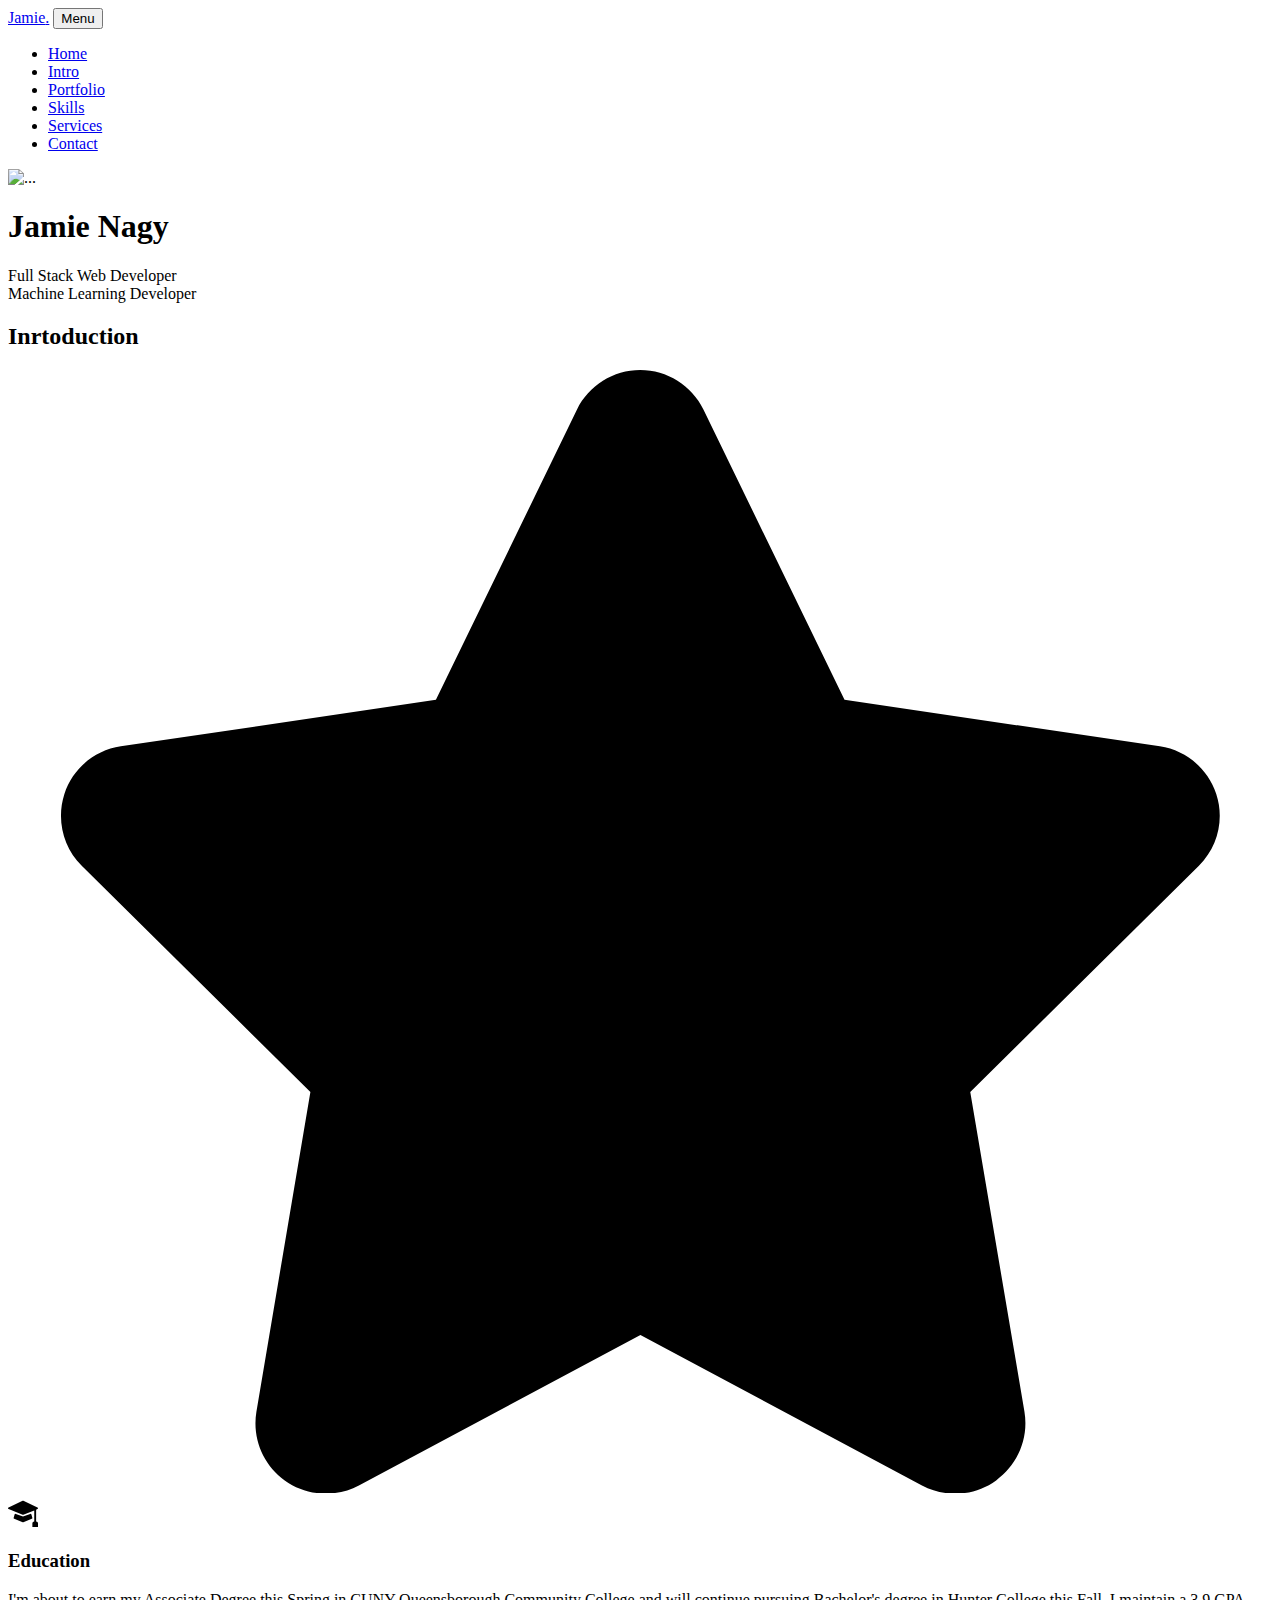
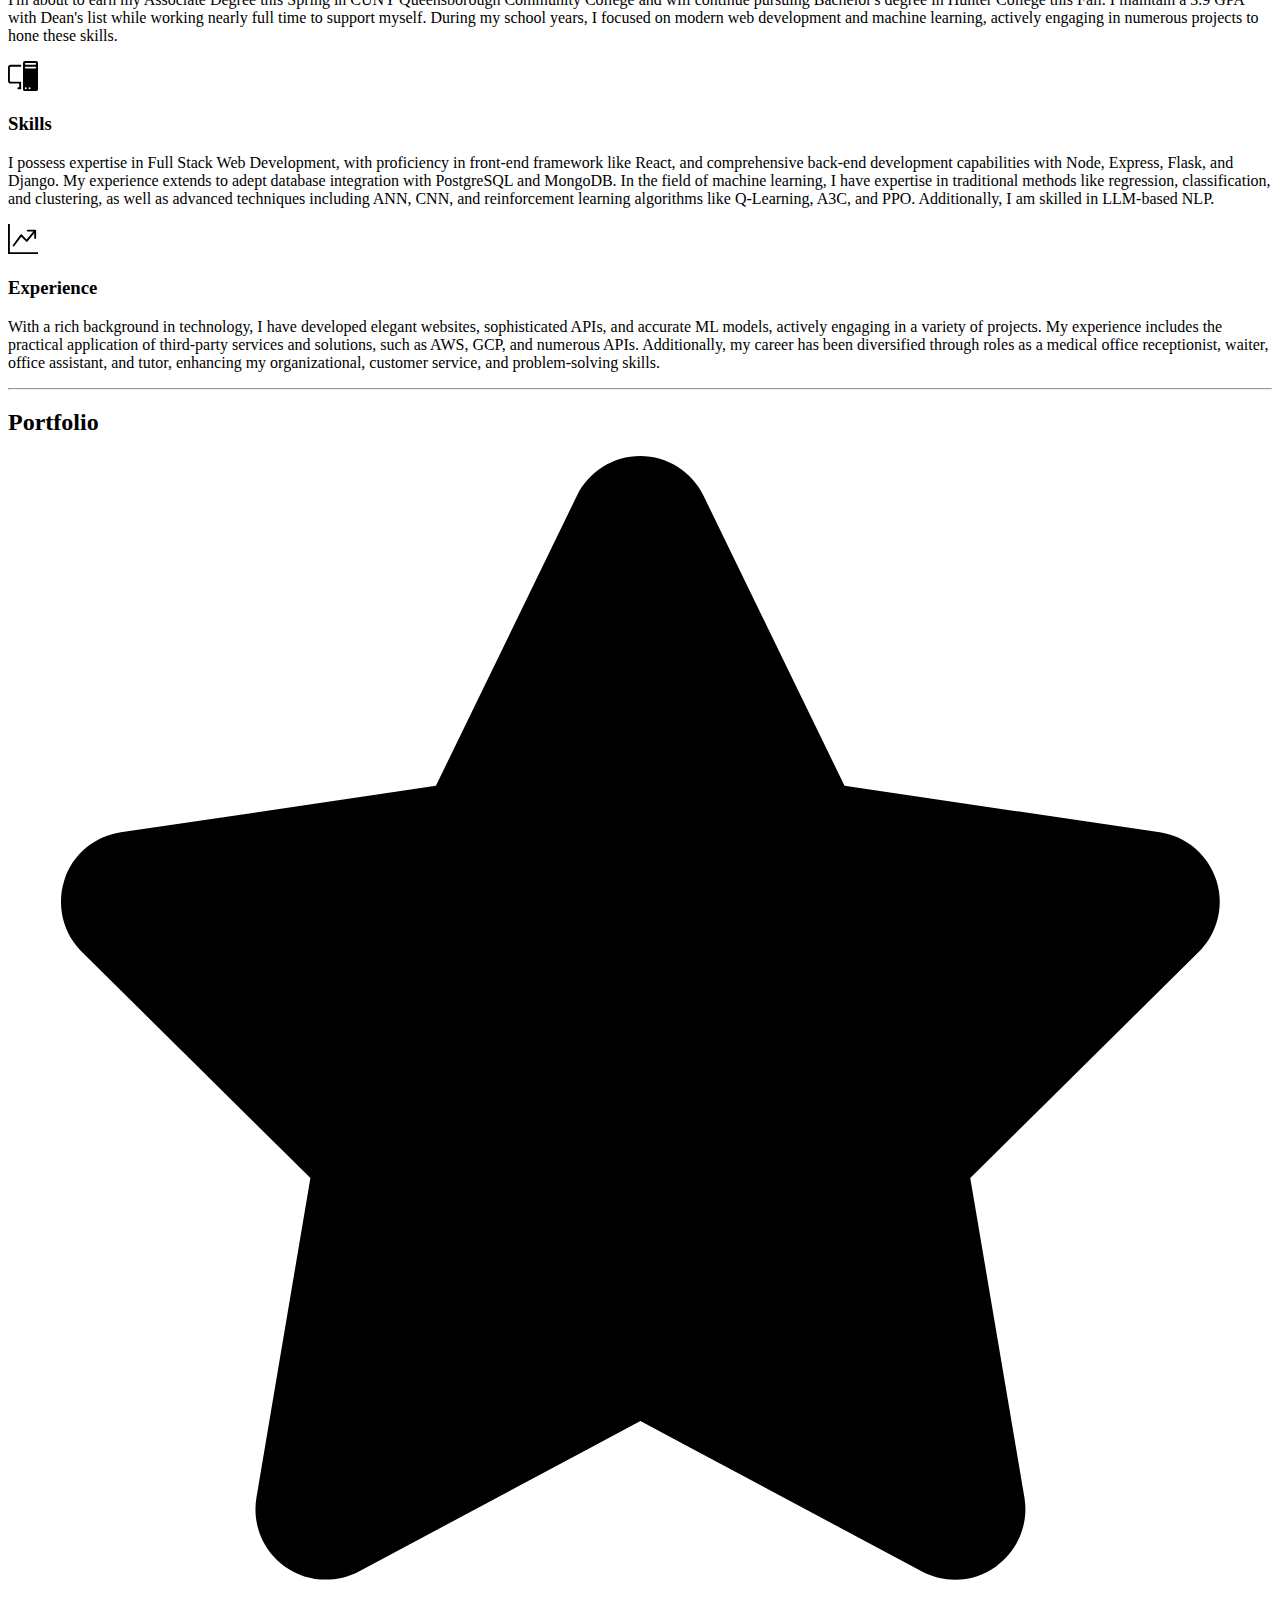
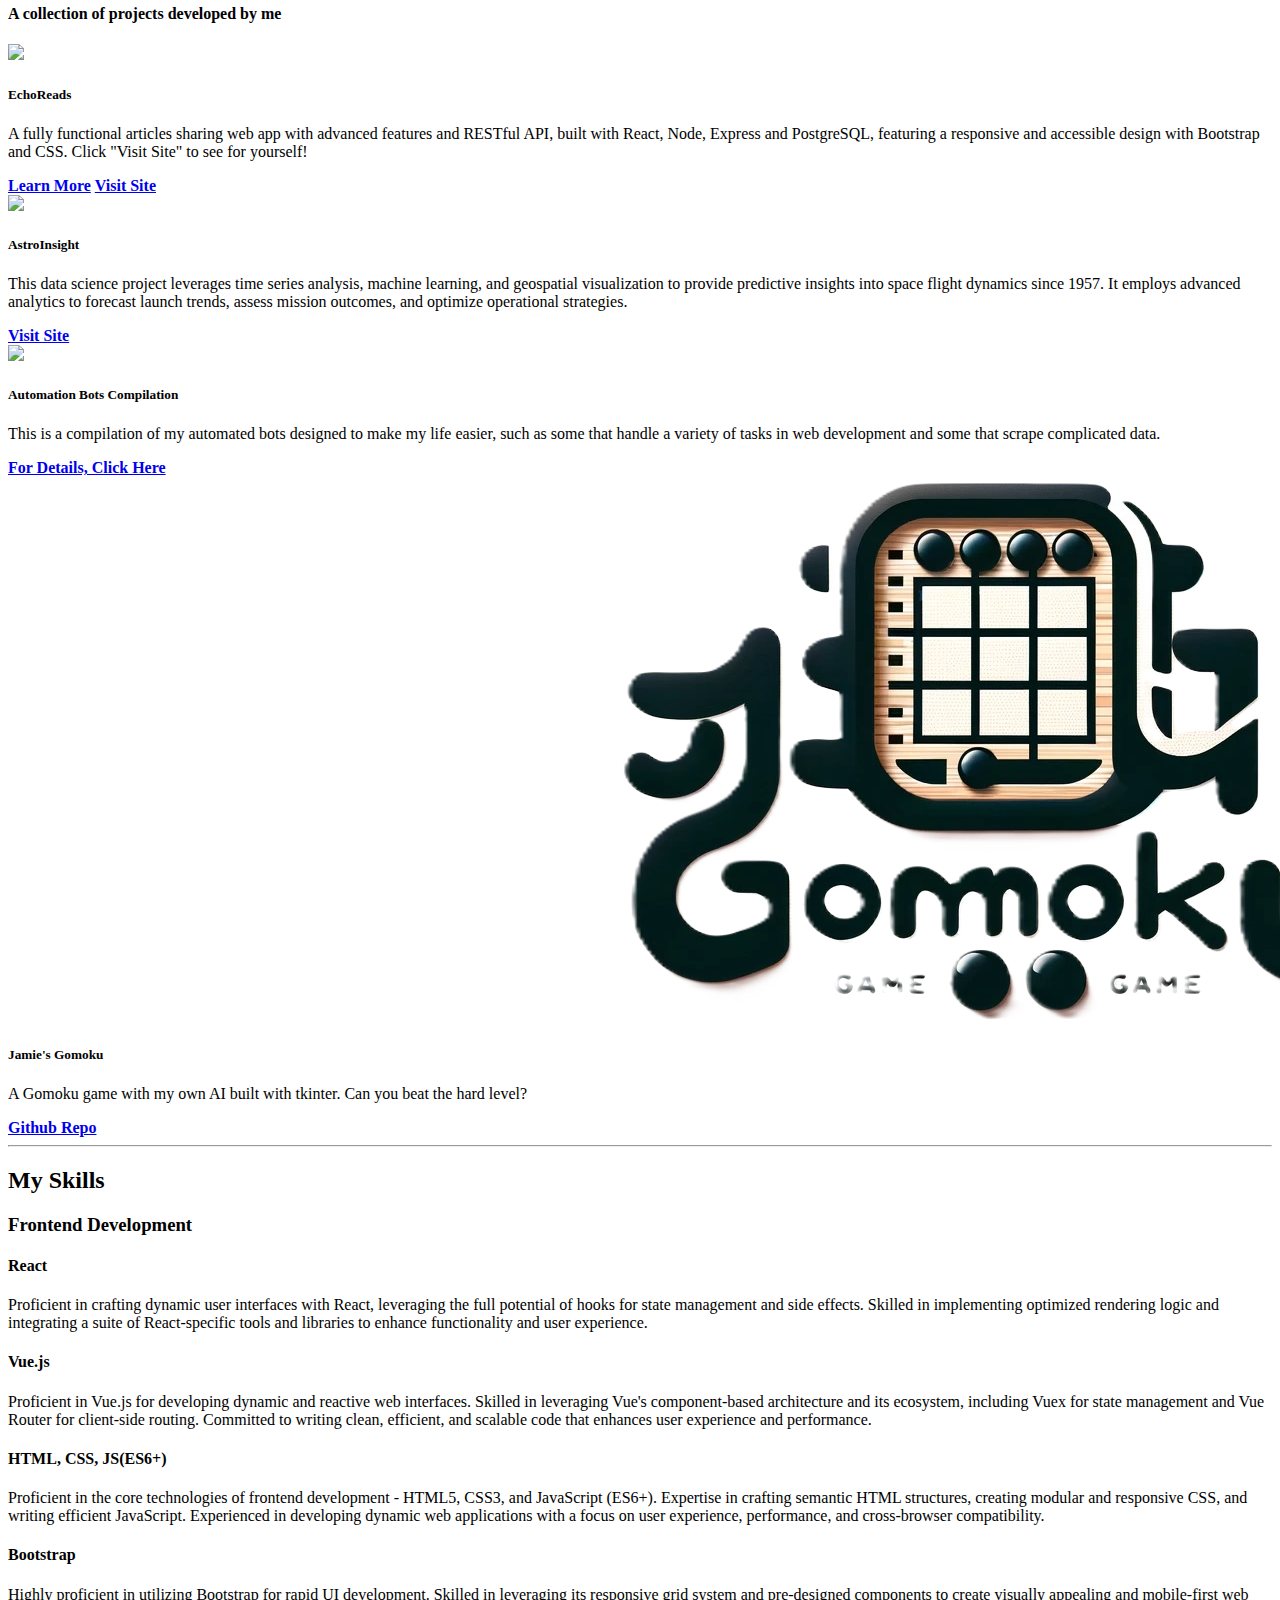
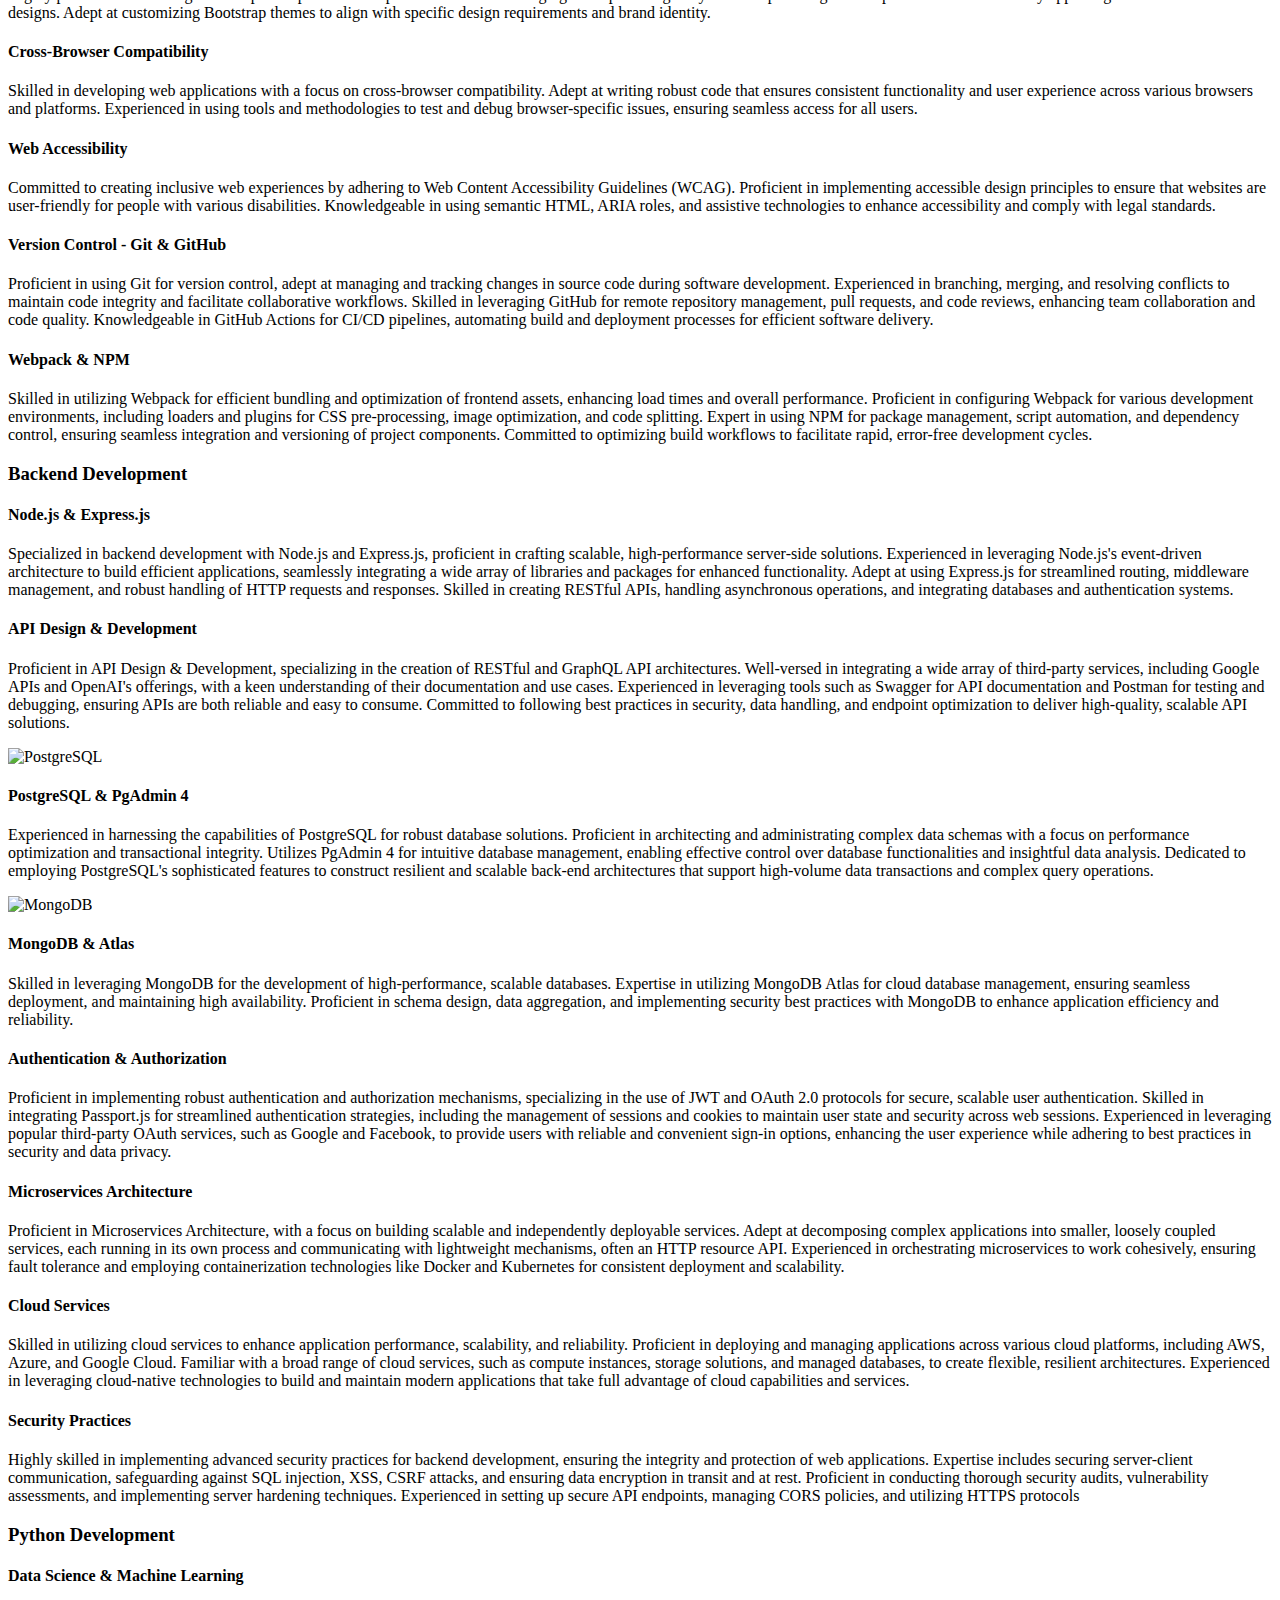
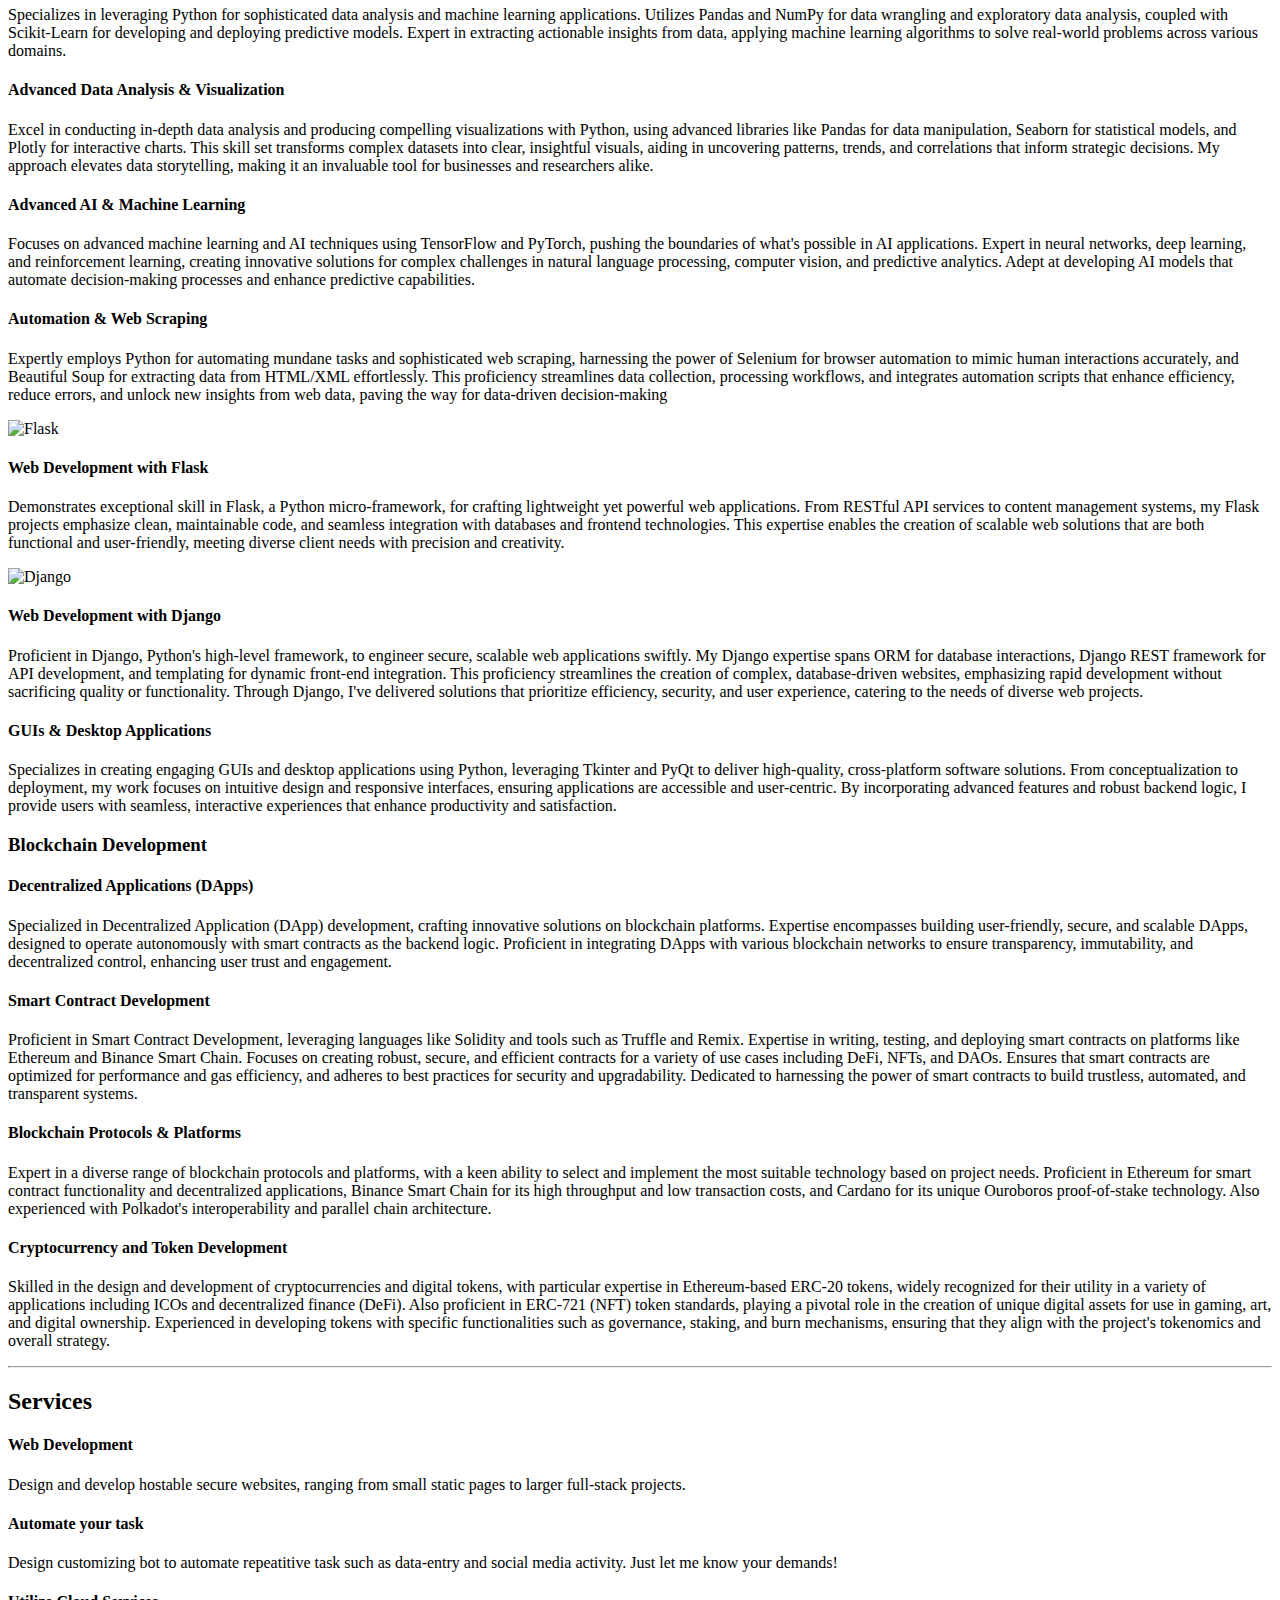
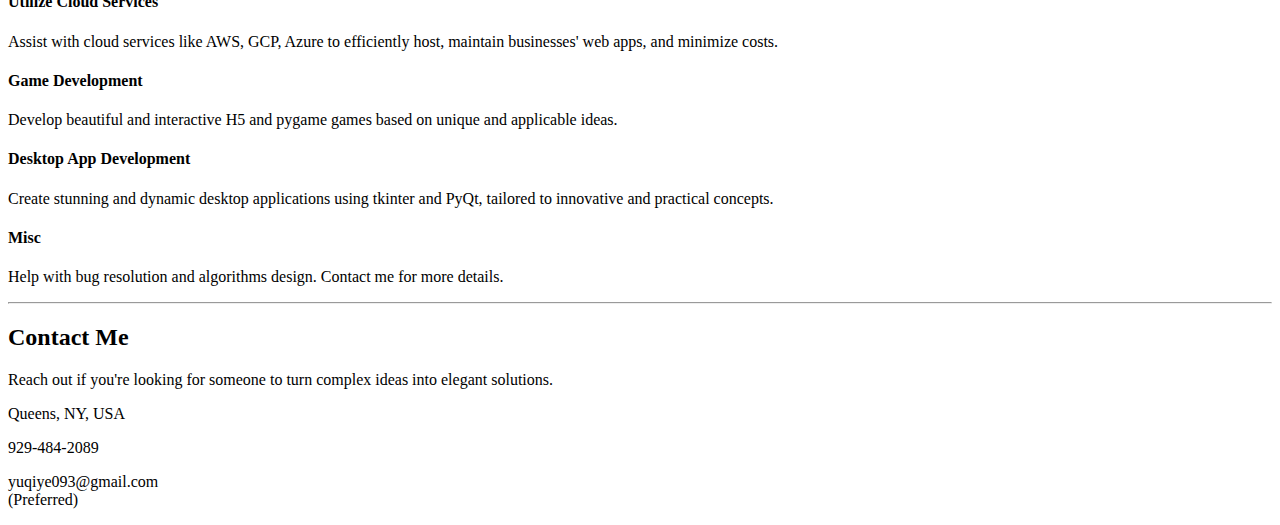
==== index.html @ f2f7dae1 "first edit-not-finished" ====
<!DOCTYPE html>
<html lang="en">

<head>
    <meta charset="UTF-8">
    <meta name="viewport" content="width=device-width, initial-scale=1.0">
    <title>Jamie Nagy</title>
    <link href="https://cdn.jsdelivr.net/npm/bootstrap@5.3.2/dist/css/bootstrap.min.css" rel="stylesheet"
        integrity="sha384-T3c6CoIi6uLrA9TneNEoa7RxnatzjcDSCmG1MXxSR1GAsXEV/Dwwykc2MPK8M2HN" crossorigin="anonymous">

    <link rel="stylesheet" href="./style.css">
    <link rel="stylesheet" href="./intro.css">
</head>

<body>
    <script>
        window.onscroll = function () {
            var header = document.querySelector('.masthead');
            var navbar = document.querySelector('.navbar');
            var navbarPlaceholder = document.querySelector('.navbar-placeholder');
            var headerHeight = header.offsetHeight;
            var homeNavLink = document.querySelector('.nav-item a[href="#header"]'); // Reference to the "Home" nav-link

            // Check if pageYOffset is greater than headerHeight
            if (window.pageYOffset > headerHeight) {
                if (!navbar.classList.contains('navbar-fixed')) {
                    navbar.classList.add('navbar-fixed');
                    navbar.style.top = '-70px'; // Start from -70px
                    setTimeout(function () {
                        navbar.style.top = '0';
                    }, 100); // Delay for smooth appearance
                    navbarPlaceholder.style.display = 'block'; // Show placeholder
                }
            } else {
                navbar.classList.remove('navbar-fixed');
                navbarPlaceholder.style.display = 'none'; // Hide placeholder

                // Remove active class from all nav-links and add it to the "Home" nav-link
                document.querySelectorAll('.nav-link').forEach(link => link.classList.remove('active'));
                homeNavLink.classList.add('active');
            }
        };

        document.addEventListener("DOMContentLoaded", function () {
            const navbarHeight = document.querySelector('.navbar').offsetHeight;
            const sectionElements = document.querySelectorAll('section');
            const navLinks = document.querySelectorAll('.navbar-nav .nav-link');

            function updateNavHighlight() {
                let middleScreenPosition = window.pageYOffset + (window.innerHeight / 2);

                sectionElements.forEach(section => {
                    const sectionTop = section.offsetTop;
                    const sectionHeight = section.offsetHeight;
                    if (middleScreenPosition >= sectionTop && middleScreenPosition < sectionTop + sectionHeight) {
                        navLinks.forEach(navLink => {
                            navLink.classList.remove('active');
                            if (section.getAttribute('id') === navLink.getAttribute('href').substring(1)) {
                                navLink.classList.add('active');
                            }
                        });
                    }
                });
            }

            window.addEventListener('scroll', updateNavHighlight);
            updateNavHighlight(); // Call on initial load
        });

    </script>



    <header class="masthead bg-primary text-white text-center" id="header">
        <nav class="navbar navbar-expand-lg navbar-dark ftco_navbar bg-dark ftco-navbar-light site-navbar-target"
            id="ftco-navbar">
            <div class="container" id="header-container">
                <a class="navbar-brand" href="index.html">Jamie<span>.</span></a>
                <button class="navbar-toggler js-fh5co-nav-toggle fh5co-nav-toggle" type="button" data-toggle="collapse"
                    data-target="#ftco-nav" aria-controls="ftco-nav" aria-expanded="false"
                    aria-label="Toggle navigation">
                    <span class="oi oi-menu"></span> Menu
                </button>

                <div class="collapse navbar-collapse" id="ftco-nav">
                    <ul class="navbar-nav nav ml-auto">
                        <li class="nav-item"><a href="#header" class="nav-link active"><span>Home</span></a></li>
                        <li class="nav-item"><a href="#intro" class="nav-link"><span>Intro</span></a></li>
                        <li class="nav-item"><a href="#portfolio" class="nav-link"><span>Portfolio</span></a></li>
                        <li class="nav-item"><a href="#my-skills" class="nav-link"><span>Skills</span></a></li>
                        <li class="nav-item"><a href="#services" class="nav-link"><span>Services</span></a></li>
                        <li class="nav-item"><a href="#contact-me" class="nav-link"><span>Contact</span></a></li>
                    </ul>
                </div>
            </div>
        </nav>
        <div class="navbar-placeholder"></div>
        <div class="container d-flex align-items-center flex-column" id="home-screen">
            <!-- Masthead Avatar Image-->
            <img class="masthead-avatar my-5" src="./me1.jpg" alt="...">
            <!-- Masthead Heading-->
            <h1 class="masthead-heading text-uppercase mb-0">Jamie Nagy</h1>
            <!-- Icon Divider-->
            <div class="divider-custom divider-light">
                <div class="divider-custom-line"></div>
                <div class="divider-custom-icon"><i class="fas fa-star"></i></div>
                <div class="divider-custom-line"></div>
            </div>
            <!-- Masthead Subheading-->
            <p class="masthead-subheading font-weight-light mb-0">Full Stack Web Developer <br /> Machine Learning
                Developer</p>
        </div>
    </header>
    <section class="page-section portfolio" id="intro">
        <div class="container">
            <!-- Portfolio Section Heading-->
            <h2 class="page-section-heading text-center text-uppercase text-secondary mt-5 mb-0">Inrtoduction</h2>
            <!-- Icon Divider-->
            <div class="divider-custom">
                <div class="divider-custom-line"></div>
                <div class="divider-custom-icon"><svg class="svg-inline--fa fa-star" aria-hidden="true"
                        focusable="false" data-prefix="fas" data-icon="star" role="img"
                        xmlns="http://www.w3.org/2000/svg" viewBox="0 0 576 512" data-fa-i2svg="">
                        <path fill="currentColor"
                            d="M316.9 18C311.6 7 300.4 0 288.1 0s-23.4 7-28.8 18L195 150.3 51.4 171.5c-12 1.8-22 10.2-25.7 21.7s-.7 24.2 7.9 32.7L137.8 329 113.2 474.7c-2 12 3 24.2 12.9 31.3s23 8 33.8 2.3l128.3-68.5 128.3 68.5c10.8 5.7 23.9 4.9 33.8-2.3s14.9-19.3 12.9-31.3L438.5 329 542.7 225.9c8.6-8.5 11.7-21.2 7.9-32.7s-13.7-19.9-25.7-21.7L381.2 150.3 316.9 18z">
                        </path>
                    </svg><!-- <i class="fas fa-star"></i> Font Awesome fontawesome.com --></div>
                <div class="divider-custom-line"></div>
            </div>

            <div class="row g-4 py-5 row-cols-1 row-cols-lg-3" id="intro-123">
                <div class="feature col">
                    <div
                        class="feature-icon d-inline-flex align-items-center justify-content-center text-bg-primary bg-gradient fs-2 mb-3">
                        <svg xmlns="http://www.w3.org/2000/svg" width="30" height="30" fill="currentColor"
                            class="bi bi-mortarboard-fill" viewBox="0 0 16 16">
                            <path
                                d="M8.211 2.047a.5.5 0 0 0-.422 0l-7.5 3.5a.5.5 0 0 0 .025.917l7.5 3a.5.5 0 0 0 .372 0L14 7.14V13a1 1 0 0 0-1 1v2h3v-2a1 1 0 0 0-1-1V6.739l.686-.275a.5.5 0 0 0 .025-.917l-7.5-3.5Z" />
                            <path
                                d="M4.176 9.032a.5.5 0 0 0-.656.327l-.5 1.7a.5.5 0 0 0 .294.605l4.5 1.8a.5.5 0 0 0 .372 0l4.5-1.8a.5.5 0 0 0 .294-.605l-.5-1.7a.5.5 0 0 0-.656-.327L8 10.466z" />
                        </svg>
                    </div>
                    <h3 class="fs-2 text-body-emphasis">Education</h3>
                    <p>I'm about to earn my Associate Degree this Spring in CUNY Queensborough Community College and
                        will continue pursuing Bachelor's degree in Hunter College this Fall. I
                        maintain a 3.9 GPA with Dean's list while working nearly full time to support myself. During my
                        school years, I focused on modern web development and machine learning, actively engaging in
                        numerous projects
                        to hone these skills.</p>
                </div>
                <div class="feature col">
                    <div
                        class="feature-icon d-inline-flex align-items-center justify-content-center text-bg-primary bg-gradient fs-2 mb-3">
                        <svg xmlns="http://www.w3.org/2000/svg" width="30" height="30" fill="currentColor"
                            class="bi bi-pc-display" viewBox="0 0 16 16">
                            <path
                                d="M8 1a1 1 0 0 1 1-1h6a1 1 0 0 1 1 1v14a1 1 0 0 1-1 1H9a1 1 0 0 1-1-1zm1 13.5a.5.5 0 1 0 1 0 .5.5 0 0 0-1 0m2 0a.5.5 0 1 0 1 0 .5.5 0 0 0-1 0M9.5 1a.5.5 0 0 0 0 1h5a.5.5 0 0 0 0-1zM9 3.5a.5.5 0 0 0 .5.5h5a.5.5 0 0 0 0-1h-5a.5.5 0 0 0-.5.5M1.5 2A1.5 1.5 0 0 0 0 3.5v7A1.5 1.5 0 0 0 1.5 12H6v2h-.5a.5.5 0 0 0 0 1H7v-4H1.5a.5.5 0 0 1-.5-.5v-7a.5.5 0 0 1 .5-.5H7V2z" />
                        </svg>
                    </div>
                    <h3 class="fs-2 text-body-emphasis">Skills</h3>
                    <p>I possess expertise in Full Stack Web Development, with proficiency in front-end framework like
                        React, and
                        comprehensive back-end development capabilities with Node, Express, Flask, and Django. My
                        experience extends to adept
                        database integration with PostgreSQL and MongoDB. In the field of machine learning, I have
                        expertise in traditional methods like regression, classification, and
                        clustering, as well as advanced techniques including ANN, CNN, and reinforcement learning
                        algorithms like Q-Learning, A3C, and PPO. Additionally, I am skilled in
                        LLM-based NLP.
                    </p>
                </div>
                <div class="feature col">
                    <div
                        class="feature-icon d-inline-flex align-items-center justify-content-center text-bg-primary bg-gradient fs-2 mb-3">
                        <svg xmlns="http://www.w3.org/2000/svg" width="30" height="30" fill="currentColor"
                            class="bi bi-graph-up-arrow" viewBox="0 0 16 16">
                            <path fill-rule="evenodd"
                                d="M0 0h1v15h15v1H0zm10 3.5a.5.5 0 0 1 .5-.5h4a.5.5 0 0 1 .5.5v4a.5.5 0 0 1-1 0V4.9l-3.613 4.417a.5.5 0 0 1-.74.037L7.06 6.767l-3.656 5.027a.5.5 0 0 1-.808-.588l4-5.5a.5.5 0 0 1 .758-.06l2.609 2.61L13.445 4H10.5a.5.5 0 0 1-.5-.5" />
                        </svg>
                    </div>
                    <h3 class="fs-2 text-body-emphasis">Experience</h3>
                    <p>With a rich background in technology, I have developed elegant websites, sophisticated APIs, and
                        accurate ML models,
                        actively engaging in a variety of projects. My experience includes the practical application of
                        third-party services and
                        solutions, such as AWS, GCP, and numerous APIs. Additionally, my career has been
                        diversified through roles as a
                        medical office receptionist, waiter, office assistant, and tutor, enhancing my organizational,
                        customer service, and
                        problem-solving skills. </p>
                </div>

            </div>
            <!-- Resume Download Button -->
            <!-- <div class="resume-download-container text-center">
                <h6 class="resume-reminder-text">I update my resume frequently because I'm acquiring new skills
                    everyday. Be sure to check my latest
                    resume 👇!</h6>
                <a href="./resume.pdf" class="btn resume-download-btn" download="Jamie_Nagy_Resume.pdf">Check My Newest
                    Resume</a>
            </div> -->


        </div>
    </section>
    <hr />
    <section class="page-section portfolio" id="portfolio">
        <div class="container">
            <!-- Portfolio Section Heading-->
            <h2 class="page-section-heading text-center text-uppercase text-secondary mt-5 mb-0">Portfolio</h2>
            <!-- Icon Divider-->
            <div class="divider-custom">
                <div class="divider-custom-line"></div>
                <div class="divider-custom-icon"><svg class="svg-inline--fa fa-star" aria-hidden="true"
                        focusable="false" data-prefix="fas" data-icon="star" role="img"
                        xmlns="http://www.w3.org/2000/svg" viewBox="0 0 576 512" data-fa-i2svg="">
                        <path fill="currentColor"
                            d="M316.9 18C311.6 7 300.4 0 288.1 0s-23.4 7-28.8 18L195 150.3 51.4 171.5c-12 1.8-22 10.2-25.7 21.7s-.7 24.2 7.9 32.7L137.8 329 113.2 474.7c-2 12 3 24.2 12.9 31.3s23 8 33.8 2.3l128.3-68.5 128.3 68.5c10.8 5.7 23.9 4.9 33.8-2.3s14.9-19.3 12.9-31.3L438.5 329 542.7 225.9c8.6-8.5 11.7-21.2 7.9-32.7s-13.7-19.9-25.7-21.7L381.2 150.3 316.9 18z">
                        </path>
                    </svg><!-- <i class="fas fa-star"></i> Font Awesome fontawesome.com --></div>
                <div class="divider-custom-line"></div>
            </div>
            <div class="portfolio-disclaimer">
                <h4>A collection of projects developed by me</h4>
            </div>
            <div class="row justify-content-center cid-svMI8yuE9y">
                <div class="item features-image col-12 col-md-6 col-lg-4">
                    <div class="item-wrapper">
                        <div class="item-img">
                            <img src="./echoreads.png" class="img-fluid portfolio-img">
                        </div>
                        <div class="item-content">

                            <h5 class="item-title mbr-fonts-style display-5"><strong>EchoReads</strong></h5>
                            <p class="mbr-text mbr-fonts-style mt-3 display-4">A fully functional articles sharing web
                                app with advanced
                                features and RESTful API, built with
                                React, Node, Express and PostgreSQL, featuring a responsive and accessible design with
                                Bootstrap and CSS. Click "Visit Site" to see for yourself!<br></p>

                            <div class="portfolio-external-links">
                                <span class="mbr-link mbr-fonts-style display-7"><strong><a href="./project1.html"
                                            class="portfolio-link">Learn More</a></strong></span>
                                <span class="mbr-link mbr-fonts-style display-7"><strong><a
                                            href="https://echoreads.vercel.app/" class="portfolio-link">Visit
                                            Site</a></strong></span>
                            </div>

                        </div>

                    </div>
                </div>
                <div class="item features-image col-12 col-md-6 col-lg-4">
                    <div class="item-wrapper">
                        <div class="item-img">
                            <img src="./AstroAnalytic.png" class="img-fluid portfolio-img">
                        </div>
                        <div class="item-content">

                            <h5 class="item-title mbr-fonts-style display-5"><strong>AstroInsight</strong></h5>
                            <p class="mbr-text mbr-fonts-style mt-3 display-4">This data science project leverages time
                                series analysis,
                                machine learning, and geospatial visualization to provide
                                predictive insights into space flight dynamics since 1957. It employs advanced analytics
                                to forecast launch trends,
                                assess mission outcomes, and optimize operational strategies.<br></p>

                            <div class="portfolio-external-links">
                                <span class="mbr-link mbr-fonts-style display-7"><strong><a
                                            href="https://astro-insight.vercel.app/" class="portfolio-link">Visit
                                            Site</a></strong></span>
                            </div>
                        </div>

                    </div>
                </div>
                <div class="item features-image col-12 col-md-6 col-lg-4">
                    <div class="item-wrapper">
                        <div class="item-img">
                            <img src="./scrapbot.png" class="img-fluid portfolio-img">
                        </div>
                        <div class="item-content">

                            <h5 class="item-title mbr-fonts-style display-5"><strong>Automation Bots
                                    Compilation</strong></h5>
                            <p class="mbr-text mbr-fonts-style mt-3 display-4">This is a compilation of my automated
                                bots designed to make my life easier, such as some that handle a variety of tasks in web
                                development and some that scrape complicated data.<br></p>

                            <div class="portfolio-external-links">
                                <span class="mbr-link mbr-fonts-style display-7"><strong><a href="./scrapebots.html"
                                            class="portfolio-link">For Details, Click Here</a></strong></span>
                            </div>
                        </div>

                    </div>
                </div>
                <div class="item features-image col-12 col-md-6 col-lg-4">
                    <div class="item-wrapper">
                        <div class="item-img">
                            <img src="./gomoku.png" class="img-fluid portfolio-img">
                        </div>
                        <div class="item-content">

                            <h5 class="item-title mbr-fonts-style display-5"><strong>Jamie's Gomoku</strong></h5>
                            <p class="mbr-text mbr-fonts-style mt-3 display-4">A Gomoku game with my own AI built with
                                tkinter. Can you beat the
                                hard
                                level?<br></p>
                            <div class="portfolio-external-links">
                                <!-- <span class="mbr-link mbr-fonts-style display-7"><strong><a href="javascript:void(0);"
                                            class="portfolio-link inactive">Learn More(Page Still in
                                            Dev)</a></strong></span> -->
                                <span class="mbr-link mbr-fonts-style display-7"><strong><a
                                            href="https://github.com/JamieDeveloper/Jamie-Gomoku"
                                            class="portfolio-link">Github
                                            Repo</a></strong></span>
                            </div>
                        </div>

                    </div>
                </div>



            </div>

        </div>
    </section>
    <hr />
    <section class="page-section" id="my-skills">
        <div class="container">
            <h2 class="page-section-heading text-center text-uppercase text-secondary mt-5 mb-0">My Skills</h2>
            <div class="divider-custom">
                <div class="divider-custom-line"></div>
                <div class="divider-custom-icon"><i class="fas fa-star"></i></div>
                <div class="divider-custom-line"></div>
            </div>
            <!-- Skills Categories -->
            <div class="skills-category">
                <h3 class="category-title">Frontend Development</h3>
                <div class="row">
                    <!-- Skill Item -->
                    <div class="col-md-6 col-lg-3 mb-5">
                        <div class="skill-block">
                            <i class="fab fa-react skill-icon"></i>
                            <h4 class="skill-title">React</h4>
                            <p class="skill-description">Proficient in crafting dynamic user interfaces with React,
                                leveraging the full potential of hooks for state management
                                and side effects. Skilled in implementing optimized rendering logic and integrating a
                                suite of React-specific tools and
                                libraries to enhance functionality and user experience.</p>
                        </div>
                    </div>
                    <div class="col-md-6 col-lg-3 mb-5">
                        <div class="skill-block">
                            <i class="fab fa-vuejs skill-icon"></i>
                            <h4 class="skill-title">Vue.js</h4>
                            <p class="skill-description">
                                Proficient in Vue.js for developing dynamic and reactive web interfaces. Skilled in
                                leveraging Vue's
                                component-based architecture and its ecosystem, including Vuex for state management and
                                Vue Router for
                                client-side routing. Committed to writing clean, efficient, and scalable code that
                                enhances user experience and
                                performance.
                            </p>
                        </div>
                    </div>
                    <!-- Repeat for other Frontend skills -->
                    <div class="col-md-6 col-lg-3 mb-5">
                        <div class="skill-block">
                            <div class="skill-icons">
                                <i class="fab fa-html5 skill-icon"></i>
                                <i class="fab fa-css3-alt skill-icon"></i>
                                <i class="fab fa-js-square skill-icon"></i>
                            </div>
                            <h4 class="skill-title">HTML, CSS, JS(ES6+)</h4>
                            <p class="skill-description">
                                Proficient in the core technologies of frontend development - HTML5, CSS3, and
                                JavaScript (ES6+). Expertise
                                in crafting semantic HTML structures, creating modular and responsive CSS, and writing
                                efficient JavaScript.
                                Experienced in developing dynamic web applications with a focus on user experience,
                                performance, and
                                cross-browser compatibility.
                            </p>
                        </div>
                    </div>
                    <div class="col-md-6 col-lg-3 mb-5">
                        <div class="skill-block">
                            <i class="fab fa-bootstrap skill-icon"></i>
                            <h4 class="skill-title">Bootstrap</h4>
                            <p class="skill-description">
                                Highly proficient in utilizing Bootstrap for rapid UI development. Skilled in leveraging
                                its responsive grid
                                system and pre-designed components to create visually appealing and mobile-first web
                                designs. Adept at
                                customizing Bootstrap themes to align with specific design requirements and brand
                                identity.
                            </p>
                        </div>
                    </div>

                    <div class="col-md-6 col-lg-3 mb-5">
                        <div class="skill-block">
                            <i class="fas fa-globe skill-icon"></i>
                            <h4 class="skill-title">Cross-Browser Compatibility</h4>
                            <p class="skill-description">
                                Skilled in developing web applications with a focus on cross-browser compatibility.
                                Adept at writing robust code
                                that ensures consistent functionality and user experience across various browsers and
                                platforms. Experienced in
                                using tools and methodologies to test and debug browser-specific issues, ensuring
                                seamless access for all users.
                            </p>
                        </div>
                    </div>
                    <div class="col-md-6 col-lg-3 mb-5">
                        <div class="skill-block">
                            <i class="fas fa-universal-access skill-icon"></i>
                            <h4 class="skill-title">Web Accessibility</h4>
                            <p class="skill-description">
                                Committed to creating inclusive web experiences by adhering to Web Content Accessibility
                                Guidelines (WCAG).
                                Proficient in implementing accessible design principles to ensure that websites are
                                user-friendly for people
                                with various disabilities. Knowledgeable in using semantic HTML, ARIA roles, and
                                assistive technologies to
                                enhance accessibility and comply with legal standards.
                            </p>
                        </div>
                    </div>
                    <div class="col-md-6 col-lg-3 mb-5">
                        <div class="skill-block">
                            <div class="skill-icons">
                                <i class="fab fa-git-alt skill-icon"></i>
                                <i class="fab fa-github skill-icon"></i>
                            </div>
                            <h4 class="skill-title">Version Control - Git & GitHub</h4>
                            <p class="skill-description">
                                Proficient in using Git for version control, adept at managing and tracking changes in
                                source code during
                                software development. Experienced in branching, merging, and resolving conflicts to
                                maintain code integrity and
                                facilitate collaborative workflows. Skilled in leveraging GitHub for remote repository
                                management, pull
                                requests, and code reviews, enhancing team collaboration and code quality. Knowledgeable
                                in GitHub Actions for
                                CI/CD pipelines, automating build and deployment processes for efficient software
                                delivery.
                            </p>
                        </div>
                    </div>
                    <div class="col-md-6 col-lg-3 mb-5">
                        <div class="skill-block">
                            <div class="skill-icons">
                                <i class="fab fa-js skill-icon"></i>
                                <i class="fab fa-npm skill-icon"></i>
                            </div>
                            <h4 class="skill-title">Webpack & NPM</h4>
                            <p class="skill-description" id="frontend-build-tools-des">
                                Skilled in utilizing Webpack for efficient bundling and optimization of frontend assets,
                                enhancing load times
                                and overall performance. Proficient in configuring Webpack for various development
                                environments, including
                                loaders and plugins for CSS pre-processing, image optimization, and code splitting.
                                Expert in using NPM for
                                package management, script automation, and dependency control, ensuring seamless
                                integration and versioning of
                                project components. Committed to optimizing build workflows to facilitate rapid,
                                error-free development cycles.
                            </p>
                        </div>
                    </div>
                </div>
            </div>
            <div class="skills-category">
                <h3 class="category-title">Backend Development</h3>
                <div class="row">
                    <!-- Skill Item -->
                    <div class="col-md-6 col-lg-3 mb-5">
                        <div class="skill-block">
                            <i class="fab fa-node skill-icon"></i>
                            <h4 class="skill-title">Node.js & Express.js</h4>
                            <p class="skill-description">
                                Specialized in backend development with Node.js and Express.js, proficient in crafting
                                scalable, high-performance
                                server-side solutions. Experienced in leveraging Node.js's event-driven architecture to
                                build efficient applications,
                                seamlessly integrating a wide array of libraries and packages for enhanced
                                functionality. Adept at using Express.js for
                                streamlined routing, middleware management, and robust handling of HTTP requests and
                                responses. Skilled in creating
                                RESTful APIs, handling asynchronous operations, and integrating databases and
                                authentication systems.
                            </p>
                        </div>
                    </div>
                    <!-- Repeat for other Backend skills -->
                    <div class="col-md-6 col-lg-3 mb-5">
                        <div class="skill-block">
                            <i class="fas fa-tools skill-icon"></i>
                            <h4 class="skill-title">API Design & Development</h4>
                            <p class="skill-description">
                                Proficient in API Design & Development, specializing in the creation of RESTful and
                                GraphQL API architectures.
                                Well-versed in integrating a wide array of third-party services, including Google APIs
                                and OpenAI's offerings, with a
                                keen understanding of their documentation and use cases. Experienced in leveraging tools
                                such as Swagger for API
                                documentation and Postman for testing and debugging, ensuring APIs are both reliable and
                                easy to consume. Committed to
                                following best practices in security, data handling, and endpoint optimization to
                                deliver high-quality, scalable API
                                solutions.
                            </p>
                        </div>
                    </div>
                    <div class="col-md-6 col-lg-3 mb-5">
                        <div class="skill-block">
                            <div class="skill-icon" id="postgresql-icon-div">
                                <img src="./postgresql.png" alt="PostgreSQL" style="height: 4rem; width: auto;">
                            </div>
                            <h4 class="skill-title">PostgreSQL & PgAdmin 4</h4>
                            <p class="skill-description">
                                Experienced in harnessing the capabilities of PostgreSQL for robust database solutions.
                                Proficient in architecting and
                                administrating complex data schemas with a focus on performance optimization and
                                transactional integrity. Utilizes
                                PgAdmin 4 for intuitive database management, enabling effective control over database
                                functionalities and insightful
                                data analysis. Dedicated to employing PostgreSQL's sophisticated features to construct
                                resilient and scalable back-end
                                architectures that support high-volume data transactions and complex query operations.
                            </p>
                        </div>
                    </div>
                    <div class="col-md-6 col-lg-3 mb-5">
                        <div class="skill-block">
                            <div class="skill-icon" id="mongodb-icon-div">
                                <img src="./mongodb.png" alt="MongoDB" style="height: 4rem; width: auto;">
                            </div>
                            <h4 class="skill-title">MongoDB & Atlas</h4>
                            <p class="skill-description">
                                Skilled in leveraging MongoDB for the development of high-performance, scalable
                                databases. Expertise in
                                utilizing MongoDB Atlas for cloud database management, ensuring seamless deployment, and
                                maintaining high
                                availability. Proficient in schema design, data aggregation, and implementing security
                                best practices with
                                MongoDB to enhance application efficiency and reliability.
                            </p>
                        </div>
                    </div>

                    <div class="col-md-6 col-lg-3 mb-5">
                        <div class="skill-block">
                            <i class="fas fa-user-shield skill-icon"></i>
                            <h4 class="skill-title">Authentication & Authorization</h4>
                            <p class="skill-description">
                                Proficient in implementing robust authentication and authorization mechanisms,
                                specializing in the use of JWT and OAuth
                                2.0 protocols for secure, scalable user authentication. Skilled in integrating
                                Passport.js for streamlined
                                authentication strategies, including the management of sessions and cookies to maintain
                                user state and security across
                                web sessions. Experienced in leveraging popular third-party OAuth services, such as
                                Google and Facebook, to provide
                                users with reliable and convenient sign-in options, enhancing the user experience while
                                adhering to best practices in
                                security and data privacy.
                            </p>
                        </div>
                    </div>
                    <div class="col-md-6 col-lg-3 mb-5">
                        <div class="skill-block">
                            <i class="fas fa-cogs skill-icon"></i>
                            <h4 class="skill-title">Microservices Architecture</h4>
                            <p class="skill-description">
                                Proficient in Microservices Architecture, with a focus on building scalable and
                                independently deployable services. Adept
                                at decomposing complex applications into smaller, loosely coupled services, each running
                                in its own process and
                                communicating with lightweight mechanisms, often an HTTP resource API. Experienced in
                                orchestrating microservices to
                                work cohesively, ensuring fault tolerance and employing containerization technologies
                                like Docker and Kubernetes for
                                consistent deployment and scalability.
                            </p>
                        </div>
                    </div>
                    <div class="col-md-6 col-lg-3 mb-5">
                        <div class="skill-block">
                            <i class="fas fa-cloud skill-icon"></i>
                            <h4 class="skill-title">Cloud Services</h4>
                            <p class="skill-description">
                                Skilled in utilizing cloud services to enhance application performance, scalability, and
                                reliability. Proficient in
                                deploying and managing applications across various cloud platforms, including AWS,
                                Azure, and Google Cloud. Familiar
                                with a broad range of cloud services, such as compute instances, storage solutions, and
                                managed databases, to create
                                flexible, resilient architectures. Experienced in leveraging cloud-native technologies
                                to build and maintain modern
                                applications that take full advantage of cloud capabilities and services.
                            </p>
                        </div>
                    </div>
                    <div class="col-md-6 col-lg-3 mb-5">
                        <div class="skill-block">
                            <i class="fas fa-shield-alt skill-icon"></i>
                            <h4 class="skill-title">Security Practices</h4>
                            <p class="skill-description">
                                Highly skilled in implementing advanced security practices for backend development,
                                ensuring the integrity and
                                protection of web applications. Expertise includes securing server-client communication,
                                safeguarding against SQL
                                injection, XSS, CSRF attacks, and ensuring data encryption in transit and at rest.
                                Proficient in conducting thorough
                                security audits, vulnerability assessments, and implementing server hardening
                                techniques. Experienced in setting up
                                secure API endpoints, managing CORS policies, and utilizing HTTPS protocols
                            </p>
                        </div>
                    </div>
                </div>
            </div>

            <div class="skills-category">
                <h3 class="category-title">Python Development</h3>
                <div class="row">
                    <!-- Sub-skill: Data Science & Machine Learning -->
                    <div class="col-md-6 col-lg-3 mb-5">
                        <div class="skill-block">
                            <i class="fas fa-brain skill-icon"></i>
                            <h4 class="skill-title">Data Science & Machine Learning</h4>
                            <p class="skill-description">
                                Specializes in leveraging Python for sophisticated data analysis and machine learning
                                applications. Utilizes
                                Pandas and NumPy for data wrangling and exploratory data analysis, coupled with
                                Scikit-Learn for developing
                                and deploying predictive models. Expert in extracting actionable insights from data,
                                applying machine
                                learning algorithms to solve real-world problems across various domains.
                            </p>
                        </div>
                    </div>

                    <div class="col-md-6 col-lg-3 mb-5">
                        <div class="skill-block">
                            <i class="fas fa-chart-area skill-icon"></i>
                            <h4 class="skill-title">Advanced Data Analysis & Visualization</h4>
                            <p class="skill-description">
                                Excel in conducting in-depth data analysis and producing compelling visualizations with
                                Python, using advanced libraries
                                like Pandas for data manipulation, Seaborn for statistical models, and Plotly for
                                interactive charts. This skill set
                                transforms complex datasets into clear, insightful visuals, aiding in uncovering
                                patterns, trends, and correlations that
                                inform strategic decisions. My approach elevates data storytelling, making it an
                                invaluable tool for businesses and
                                researchers alike.
                            </p>
                        </div>
                    </div>

                    <div class="col-md-6 col-lg-3 mb-5">
                        <div class="skill-block">
                            <i class="fas fa-robot skill-icon"></i>
                            <h4 class="skill-title">Advanced AI & Machine Learning</h4>
                            <p class="skill-description">
                                Focuses on advanced machine learning and AI techniques using TensorFlow and PyTorch,
                                pushing the boundaries
                                of what's possible in AI applications. Expert in neural networks, deep learning, and
                                reinforcement learning,
                                creating innovative solutions for complex challenges in natural language processing,
                                computer vision, and
                                predictive analytics. Adept at developing AI models that automate decision-making
                                processes and enhance
                                predictive capabilities.
                            </p>
                        </div>
                    </div>

                    <!-- Sub-skill: Automation & Web Scraping -->
                    <div class="col-md-6 col-lg-3 mb-5">
                        <div class="skill-block">
                            <i class="fas fa-sitemap skill-icon"></i>
                            <h4 class="skill-title">Automation & Web Scraping</h4>
                            <p class="skill-description">
                                Expertly employs Python for automating mundane tasks and sophisticated web scraping,
                                harnessing the power of Selenium
                                for browser automation to mimic human interactions accurately, and Beautiful Soup for
                                extracting data from HTML/XML
                                effortlessly. This proficiency streamlines data collection, processing workflows, and
                                integrates automation scripts that
                                enhance efficiency, reduce errors, and unlock new insights from web data, paving the way
                                for data-driven decision-making
                            </p>
                        </div>
                    </div>

                    <!-- Sub-skill: Web Development with Flask -->
                    <div class="col-md-6 col-lg-3 mb-5">
                        <div class="skill-block">
                            <div class="skill-icon" id="flask-icon-div">
                                <img src="./flask.png" alt="Flask" style="height: 4rem; width: auto;">
                            </div>
                            <h4 class="skill-title">Web Development with Flask</h4>
                            <p class="skill-description">
                                Demonstrates exceptional skill in Flask, a Python micro-framework, for crafting
                                lightweight yet powerful web
                                applications. From RESTful API services to content management systems, my Flask projects
                                emphasize clean, maintainable
                                code, and seamless integration with databases and frontend technologies. This expertise
                                enables the creation of scalable
                                web solutions that are both functional and user-friendly, meeting diverse client needs
                                with precision and creativity.
                            </p>
                        </div>
                    </div>

                    <div class="col-md-6 col-lg-3 mb-5">
                        <div class="skill-block">
                            <div class="skill-icon" id="django-icon-div">
                                <img src="./django.png" alt="Django" style="height: 4rem; width: auto;">
                            </div>
                            <h4 class="skill-title">Web Development with Django</h4>
                            <p class="skill-description">
                                Proficient in Django, Python's high-level framework, to engineer secure, scalable web
                                applications swiftly.
                                My Django expertise spans ORM for database interactions, Django REST framework for API
                                development, and
                                templating for dynamic front-end integration. This proficiency streamlines the creation
                                of complex,
                                database-driven websites, emphasizing rapid development without sacrificing quality or
                                functionality.
                                Through Django, I've delivered solutions that prioritize efficiency, security, and user
                                experience, catering
                                to the needs of diverse web projects.
                            </p>
                        </div>
                    </div>


                    <!-- Sub-skill: GUIs & Desktop Applications -->
                    <div class="col-md-6 col-lg-3 mb-5">
                        <div class="skill-block">
                            <i class="fas fa-desktop skill-icon"></i>
                            <h4 class="skill-title">GUIs & Desktop Applications</h4>
                            <p class="skill-description">
                                Specializes in creating engaging GUIs and desktop applications using Python, leveraging
                                Tkinter and PyQt to deliver
                                high-quality, cross-platform software solutions. From conceptualization to deployment,
                                my work focuses on intuitive
                                design and responsive interfaces, ensuring applications are accessible and user-centric.
                                By incorporating advanced
                                features and robust backend logic, I provide users with seamless, interactive
                                experiences that enhance productivity and
                                satisfaction.
                            </p>
                        </div>
                    </div>




                    <!-- Sub-skill: Machine Learning & AI Algorithms -->


                </div>
            </div>

            <!-- Additional Refined Sub-skills -->

            <!-- Sub-skill: Advanced Data Analysis & Visualization -->

            <!-- Repeat for other categories -->
            <div class="skills-category">
                <h3 class="category-title">Blockchain Development</h3>
                <div class="row">
                    <div class="col-md-6 col-lg-3 mb-5">
                        <div class="skill-block">
                            <i class="fas fa-network-wired skill-icon"></i>
                            <h4 class="skill-title">Decentralized Applications (DApps)</h4>
                            <p class="skill-description">
                                Specialized in Decentralized Application (DApp) development, crafting innovative
                                solutions on blockchain platforms.
                                Expertise encompasses building user-friendly, secure, and scalable DApps, designed to
                                operate autonomously with smart
                                contracts as the backend logic. Proficient in integrating DApps with various blockchain
                                networks to ensure transparency,
                                immutability, and decentralized control, enhancing user trust and engagement.
                            </p>
                        </div>
                    </div>
                    <div class="col-md-6 col-lg-3 mb-5">
                        <div class="skill-block">
                            <i class="fas fa-file-contract skill-icon"></i>
                            <h4 class="skill-title">Smart Contract Development</h4>
                            <p class="skill-description">
                                Proficient in Smart Contract Development, leveraging languages like Solidity and tools
                                such as Truffle and Remix.
                                Expertise in writing, testing, and deploying smart contracts on platforms like Ethereum
                                and Binance Smart Chain. Focuses
                                on creating robust, secure, and efficient contracts for a variety of use cases including
                                DeFi, NFTs, and DAOs. Ensures
                                that smart contracts are optimized for performance and gas efficiency, and adheres to
                                best practices for security and
                                upgradability. Dedicated to harnessing the power of smart contracts to build trustless,
                                automated, and transparent
                                systems.
                            </p>
                        </div>
                    </div>
                    <div class="col-md-6 col-lg-3 mb-5">
                        <div class="skill-block">
                            <i class="fas fa-project-diagram skill-icon"></i>
                            <h4 class="skill-title">Blockchain Protocols & Platforms</h4>
                            <p class="skill-description" id="blockchain-protocols">
                                Expert in a diverse range of blockchain protocols and platforms, with a keen ability to
                                select and implement the most
                                suitable technology based on project needs. Proficient in Ethereum for smart contract
                                functionality and decentralized
                                applications, Binance Smart Chain for its high throughput and low transaction costs, and
                                Cardano for its unique
                                Ouroboros proof-of-stake technology. Also experienced with Polkadot's interoperability
                                and parallel chain architecture.
                            </p>
                        </div>
                    </div>
                    <div class="col-md-6 col-lg-3 mb-5">
                        <div class="skill-block">
                            <i class="fas fa-coins skill-icon"></i>
                            <h4 class="skill-title">Cryptocurrency and Token Development</h4>
                            <p class="skill-description">
                                Skilled in the design and development of cryptocurrencies and digital tokens, with
                                particular expertise in
                                Ethereum-based ERC-20 tokens, widely recognized for their utility in a variety of
                                applications including ICOs and
                                decentralized finance (DeFi). Also proficient in ERC-721 (NFT) token standards, playing
                                a pivotal role in the creation
                                of unique digital assets for use in gaming, art, and digital ownership. Experienced in
                                developing tokens with specific
                                functionalities such as governance, staking, and burn mechanisms, ensuring that they
                                align with the project's tokenomics
                                and overall strategy.
                            </p>
                        </div>
                    </div>
                </div>
            </div>
        </div>
    </section>


    <hr />

    <section class="page-section" id="services">
        <div class="container">
            <h2 class="page-section-heading text-center text-uppercase text-secondary mt-5 mb-0">Services</h2>
            <div class="divider-custom">
                <div class="divider-custom-line"></div>
                <div class="divider-custom-icon"><i class="fas fa-briefcase"></i></div>
                <div class="divider-custom-line"></div>
            </div>
            <div class="row text-center">
                <div class="col-md-4 mb-5">
                    <div class="service-item mx-auto">
                        <div class="service-icon">
                            <i class="fas fa-laptop-code"></i>
                        </div>
                        <h4 class="service-title">Web Development</h4>
                        <p class="service-description">Design and develop hostable secure websites, ranging from small
                            static pages to larger full-stack projects.</p>
                    </div>
                </div>
                <div class="col-md-4 mb-5">
                    <div class="service-item mx-auto">
                        <div class="service-icon">
                            <i class="fa-brands fa-bots"></i>
                        </div>
                        <h4 class="service-title">Automate your task</h4>
                        <p class="service-description">Design customizing bot to automate repeatitive task such as
                            data-entry and social media activity. Just let me know your demands!</p>
                    </div>
                </div>
                <div class="col-md-4 mb-5">
                    <div class="service-item mx-auto">
                        <div class="service-icon">
                            <i class="fas fa-cloud"></i>
                        </div>
                        <h4 class="service-title">Utilize Cloud Services</h4>
                        <p class="service-description">Assist with cloud services like AWS, GCP, Azure to efficiently
                            host,
                            maintain businesses' web apps, and minimize costs.</p>
                    </div>
                </div>
                <div class="col-md-4 mb-5">
                    <div class="service-item mx-auto">
                        <div class="service-icon">
                            <i class="fas fa-gamepad"></i>
                        </div>
                        <h4 class="service-title">Game Development</h4>
                        <p class="service-description">Develop beautiful and interactive H5 and pygame games based
                            on unique and
                            applicable ideas.</p>
                    </div>
                </div>
                <div class="col-md-4 mb-5">
                    <div class="service-item mx-auto">
                        <div class="service-icon">
                            <i class="fa-brands fa-codepen"></i>
                        </div>
                        <h4 class="service-title">Desktop App Development</h4>
                        <p class="service-description">Create stunning and dynamic desktop applications using tkinter
                            and PyQt, tailored to innovative and practical concepts.</p>
                    </div>
                </div>

                <div class="col-md-4 mb-5">
                    <div class="service-item mx-auto">
                        <div class="service-icon">
                            <i class="fa-brands fa-medapps"></i>
                        </div>
                        <h4 class="service-title">Misc</h4>
                        <p class="service-description">Help with bug resolution and algorithms design. Contact me for
                            more
                            details.</p>
                    </div>
                </div>
            </div>
        </div>
    </section>

    <hr />
    <section class="page-section" id="contact-me">
        <div class="container">
            <h2 class="page-section-heading text-center text-uppercase text-secondary mt-5 mb-0">Contact Me</h2>
            <div class="divider-custom">
                <div class="divider-custom-line"></div>
                <div class="divider-custom-icon"><i class="fas fa-envelope-open-text"></i></div>
                <div class="divider-custom-line"></div>
            </div>
            <div class="row">
                <div class="col-lg-8 mx-auto text-center">
                    <p class="lead mb-5">Reach out if you're looking for someone to turn complex ideas into elegant
                        solutions.</p>
                    <!-- Contact Information -->
                    <div class="contact-info d-flex justify-content-center">
                        <!-- Address -->
                        <div class="contact-item d-flex align-items-center">
                            <i class="fas fa-map-marker-alt mr-3"></i>
                            <div>
                                <p class="address">Queens, NY, USA</p>
                            </div>
                        </div>
                        <!-- Phone -->
                        <div class="contact-item d-flex align-items-center">
                            <i class="fas fa-mobile-alt mr-3"></i>
                            <div>
                                <p class="phone">929-484-2089</p>
                            </div>
                        </div>
                        <!-- Email -->
                        <div class="contact-item d-flex align-items-center">
                            <i class="fas fa-envelope mr-3"></i>
                            <div>
                                <p class="email">yuqiye093@gmail.com<br><span
                                        class="text-small text-muted">(Preferred)</span></p>
                            </div>
                        </div>
                    </div>
                    <div class="social-icons">
                        <a class="social-icon" href="https://github.com/JamieDeveloper"><i
                                class="fab fa-github"></i></a>
                        <a class="social-icon" href="https://www.linkedin.com/in/jamie-nagy-48967a2b1/"><i
                                class="fab fa-linkedin-in"></i></a>
                    </div>
                </div>
            </div>
        </div>
    </section>

    <script src="https://cdn.jsdelivr.net/npm/bootstrap@5.3.2/dist/js/bootstrap.bundle.min.js"
        integrity="sha384-C6RzsynM9kWDrMNeT87bh95OGNyZPhcTNXj1NW7RuBCsyN/o0jlpcV8Qyq46cDfL"
        crossorigin="anonymous"></script>
    <script src="https://use.fontawesome.com/releases/v6.3.0/js/all.js" crossorigin="anonymous"></script>
</body>

</html>
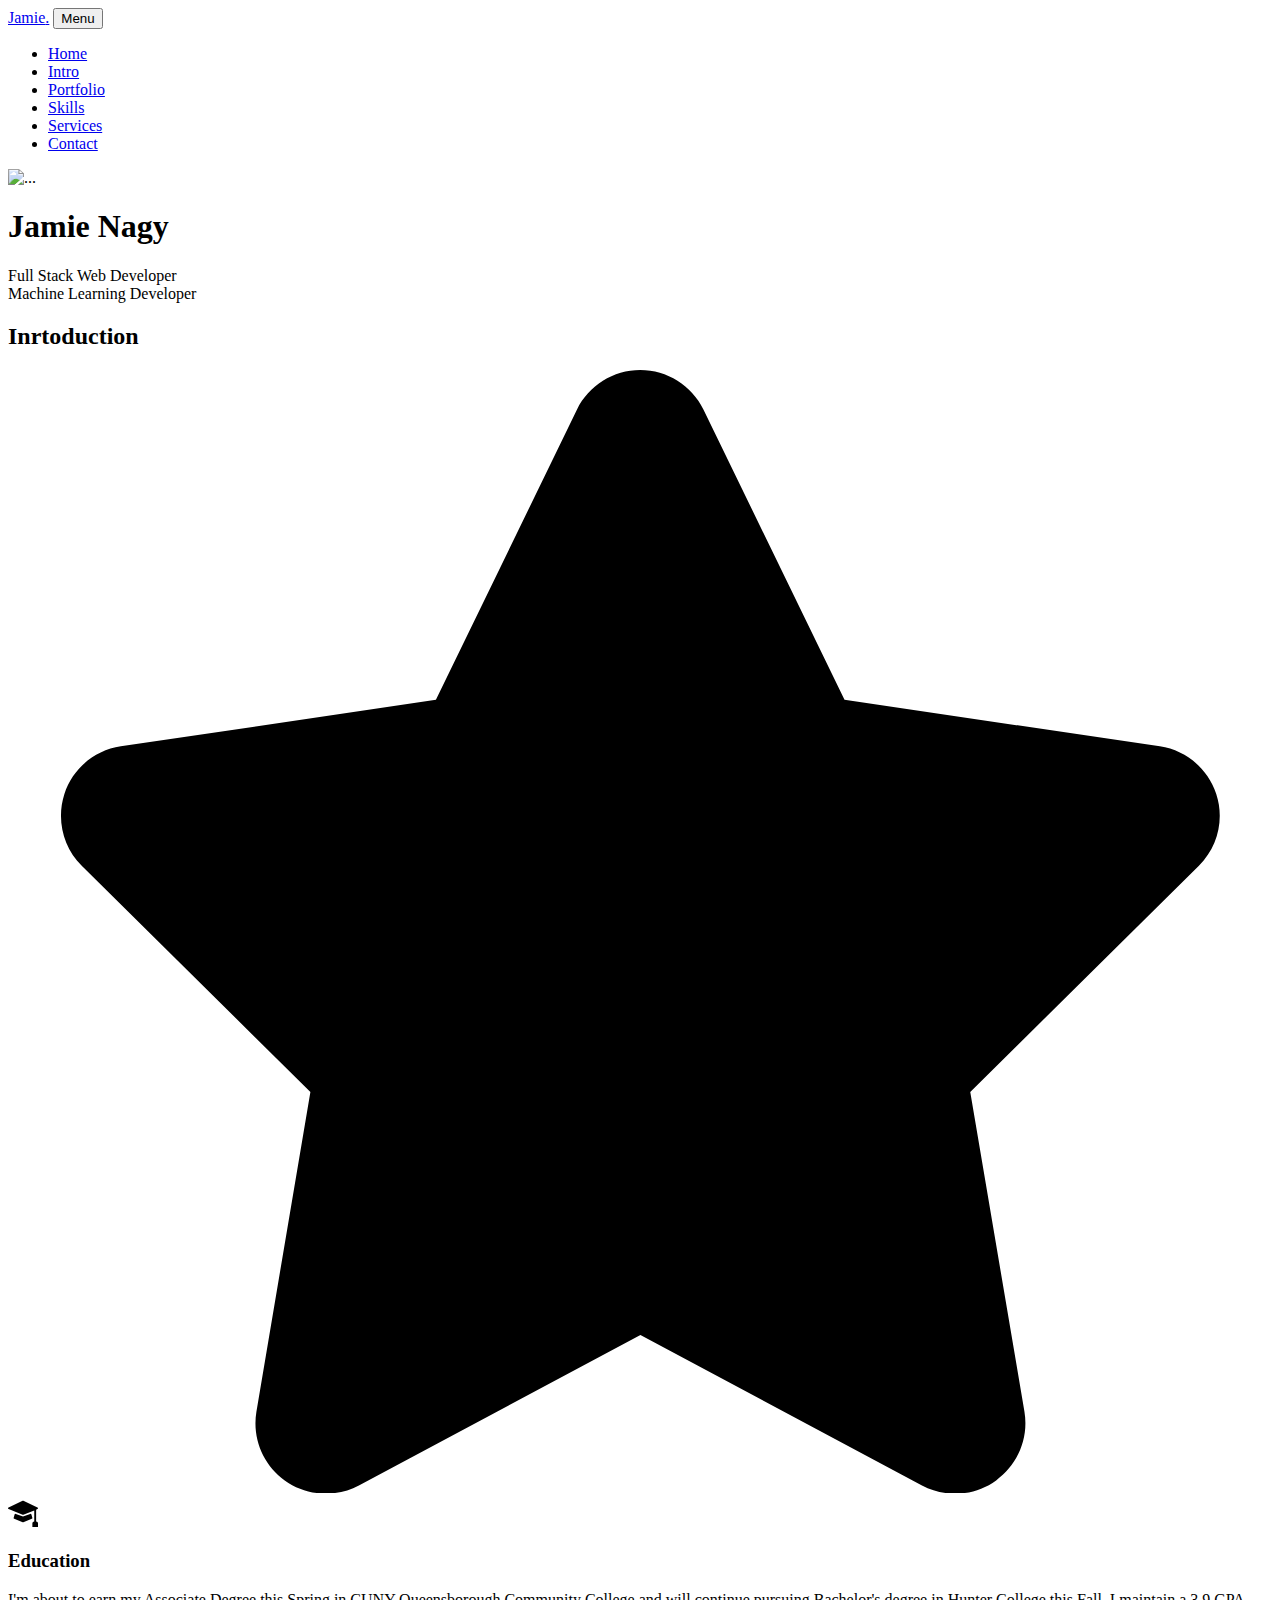
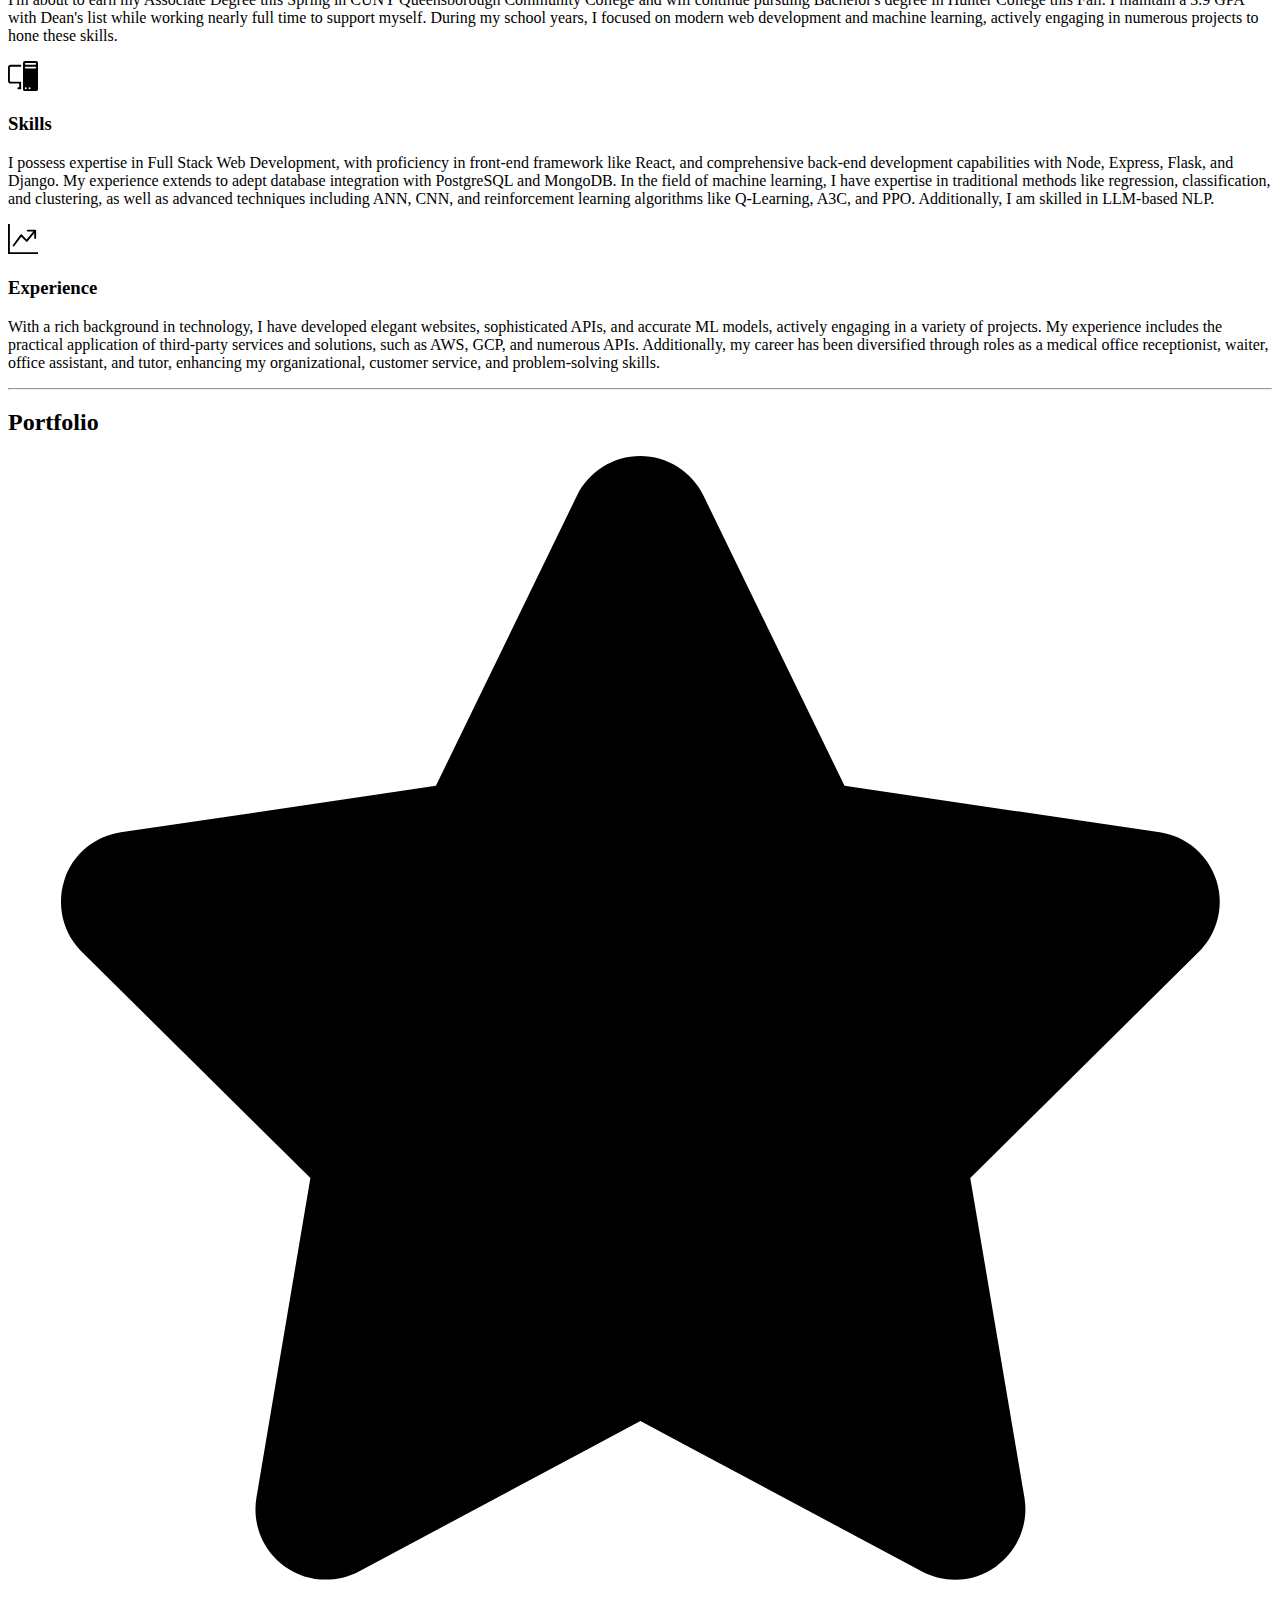
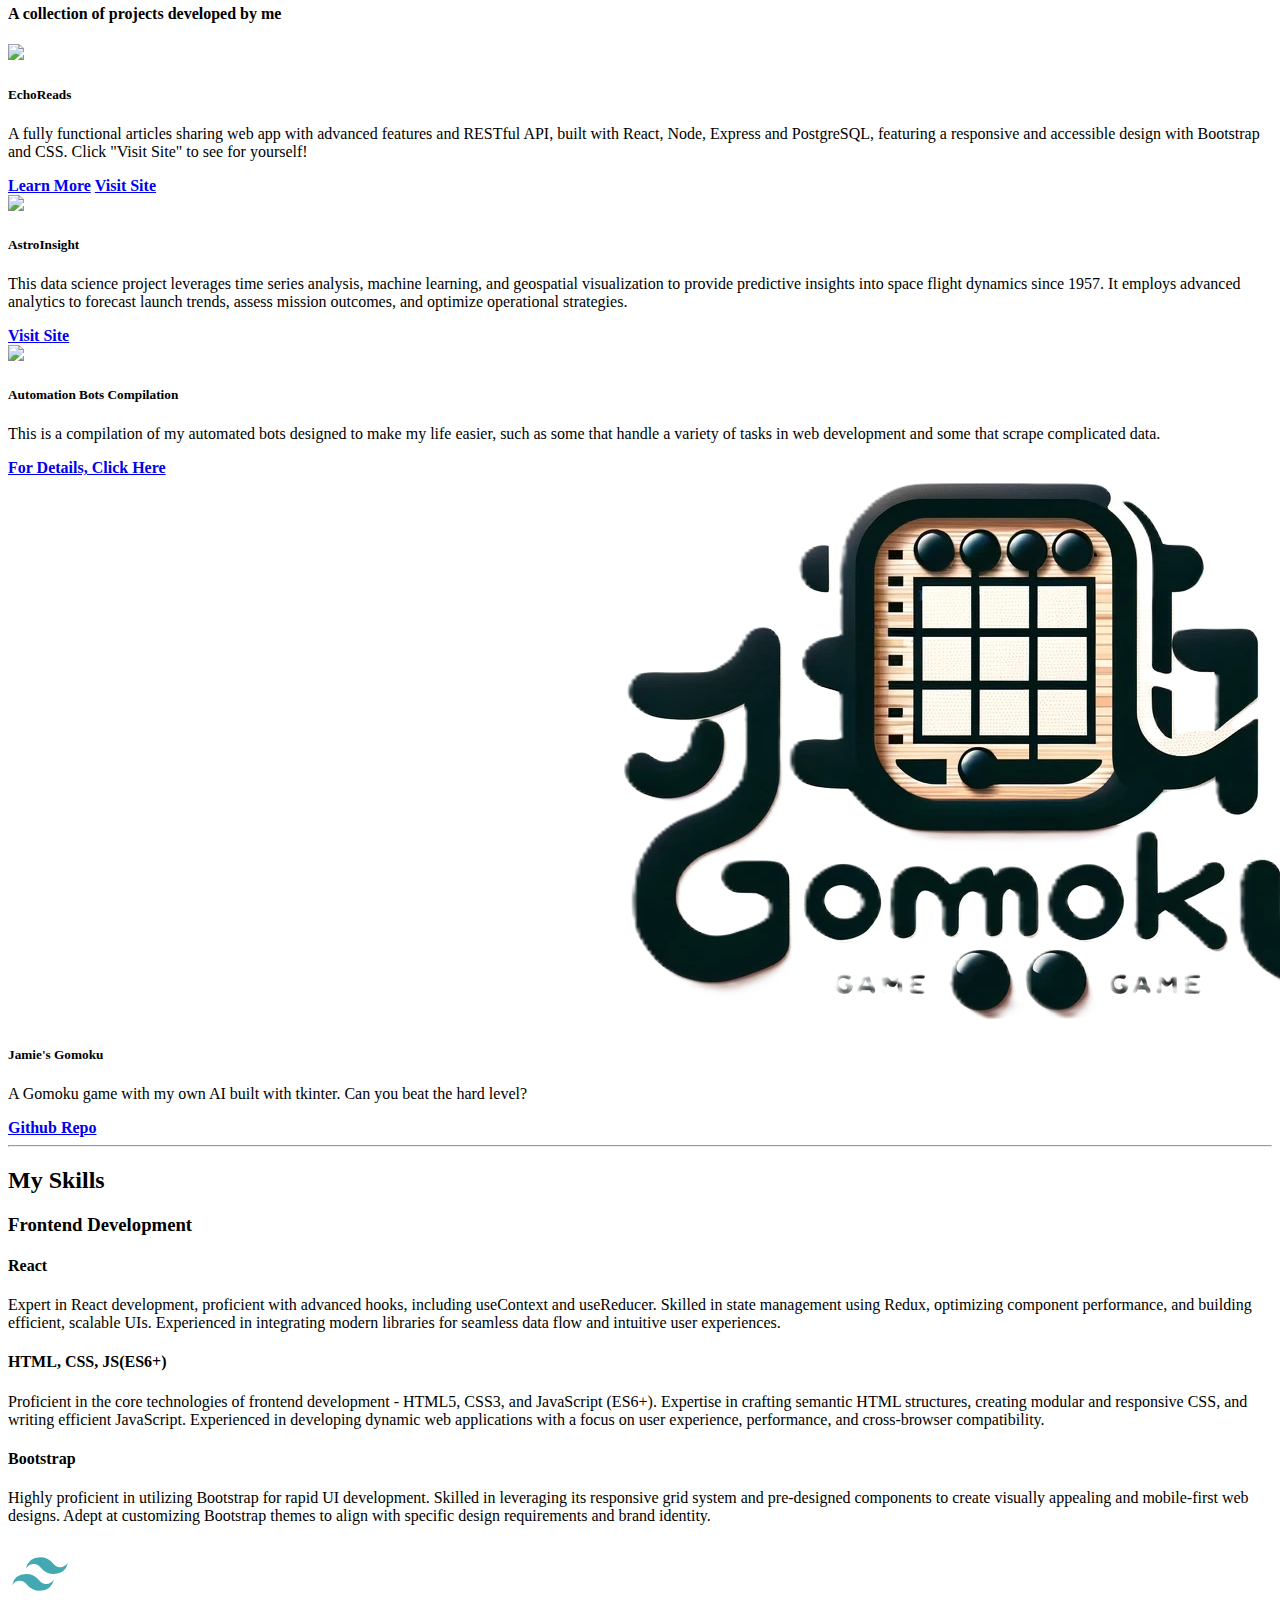
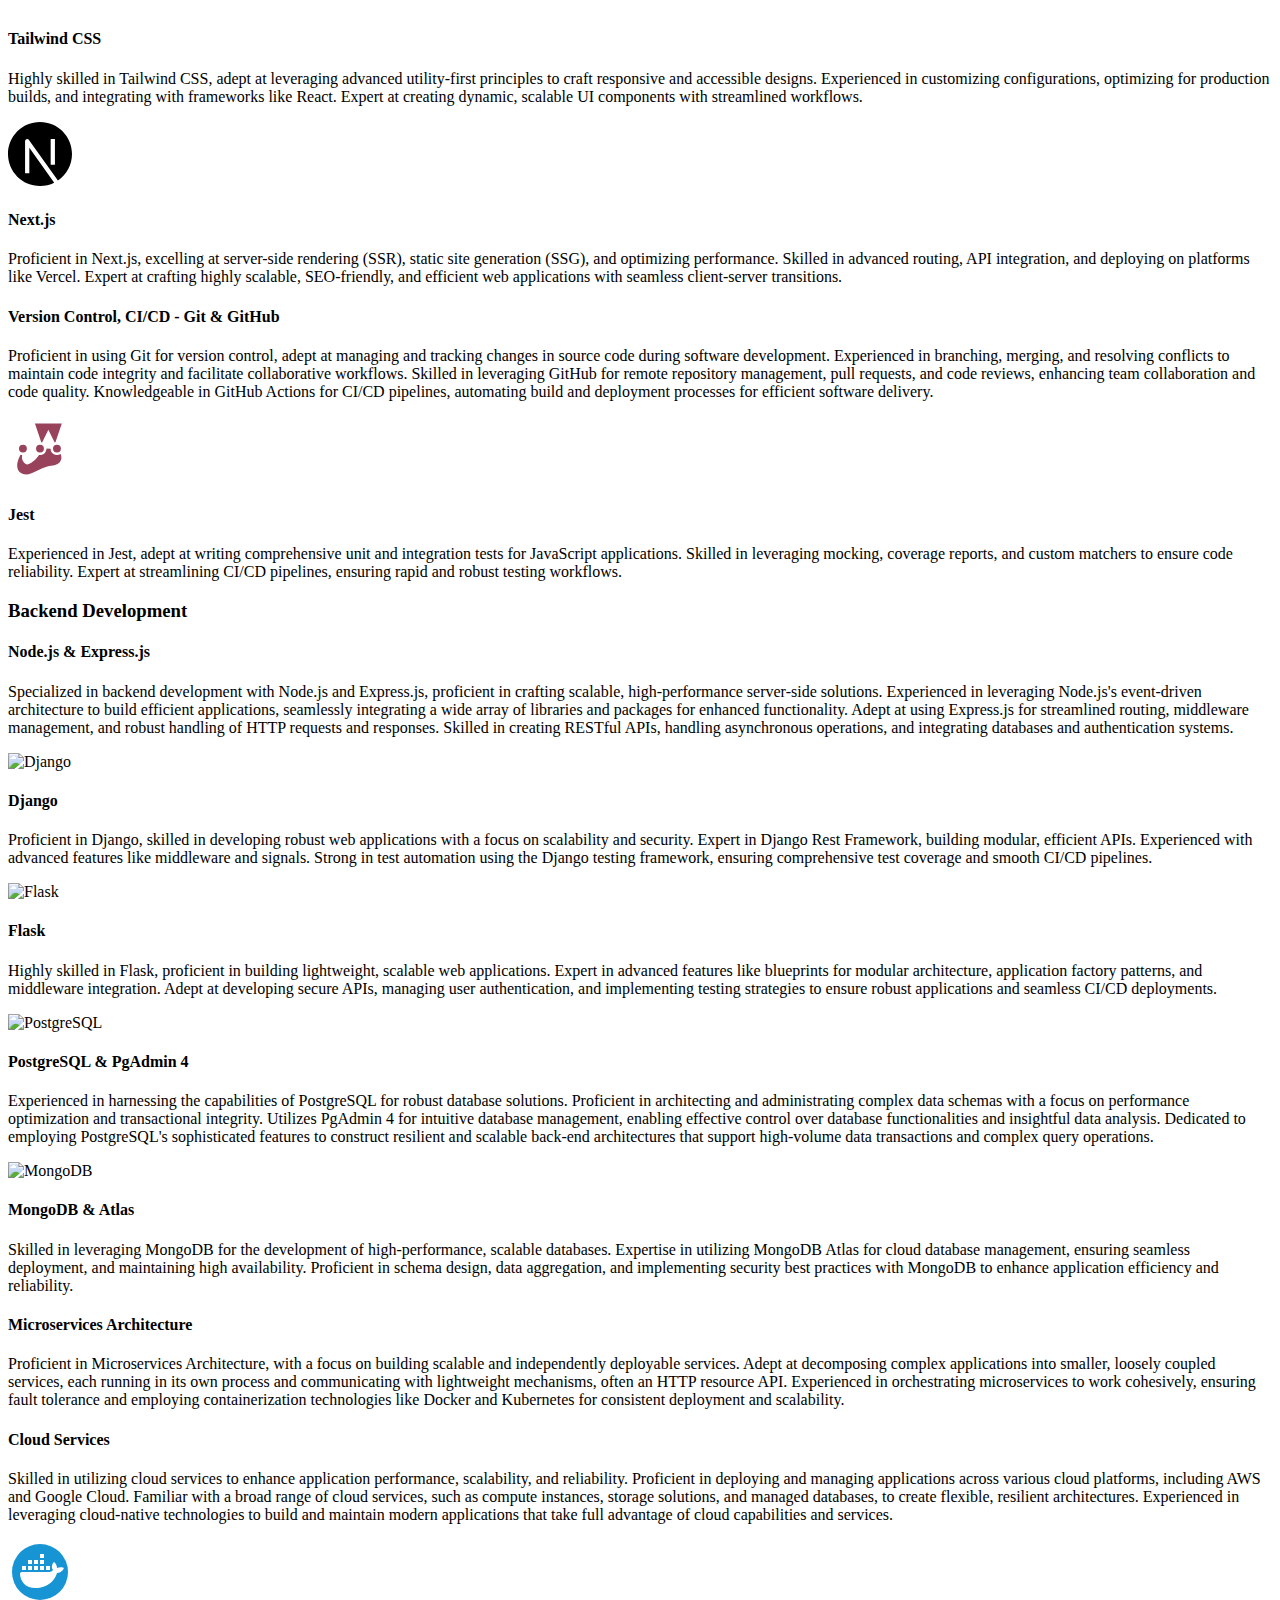
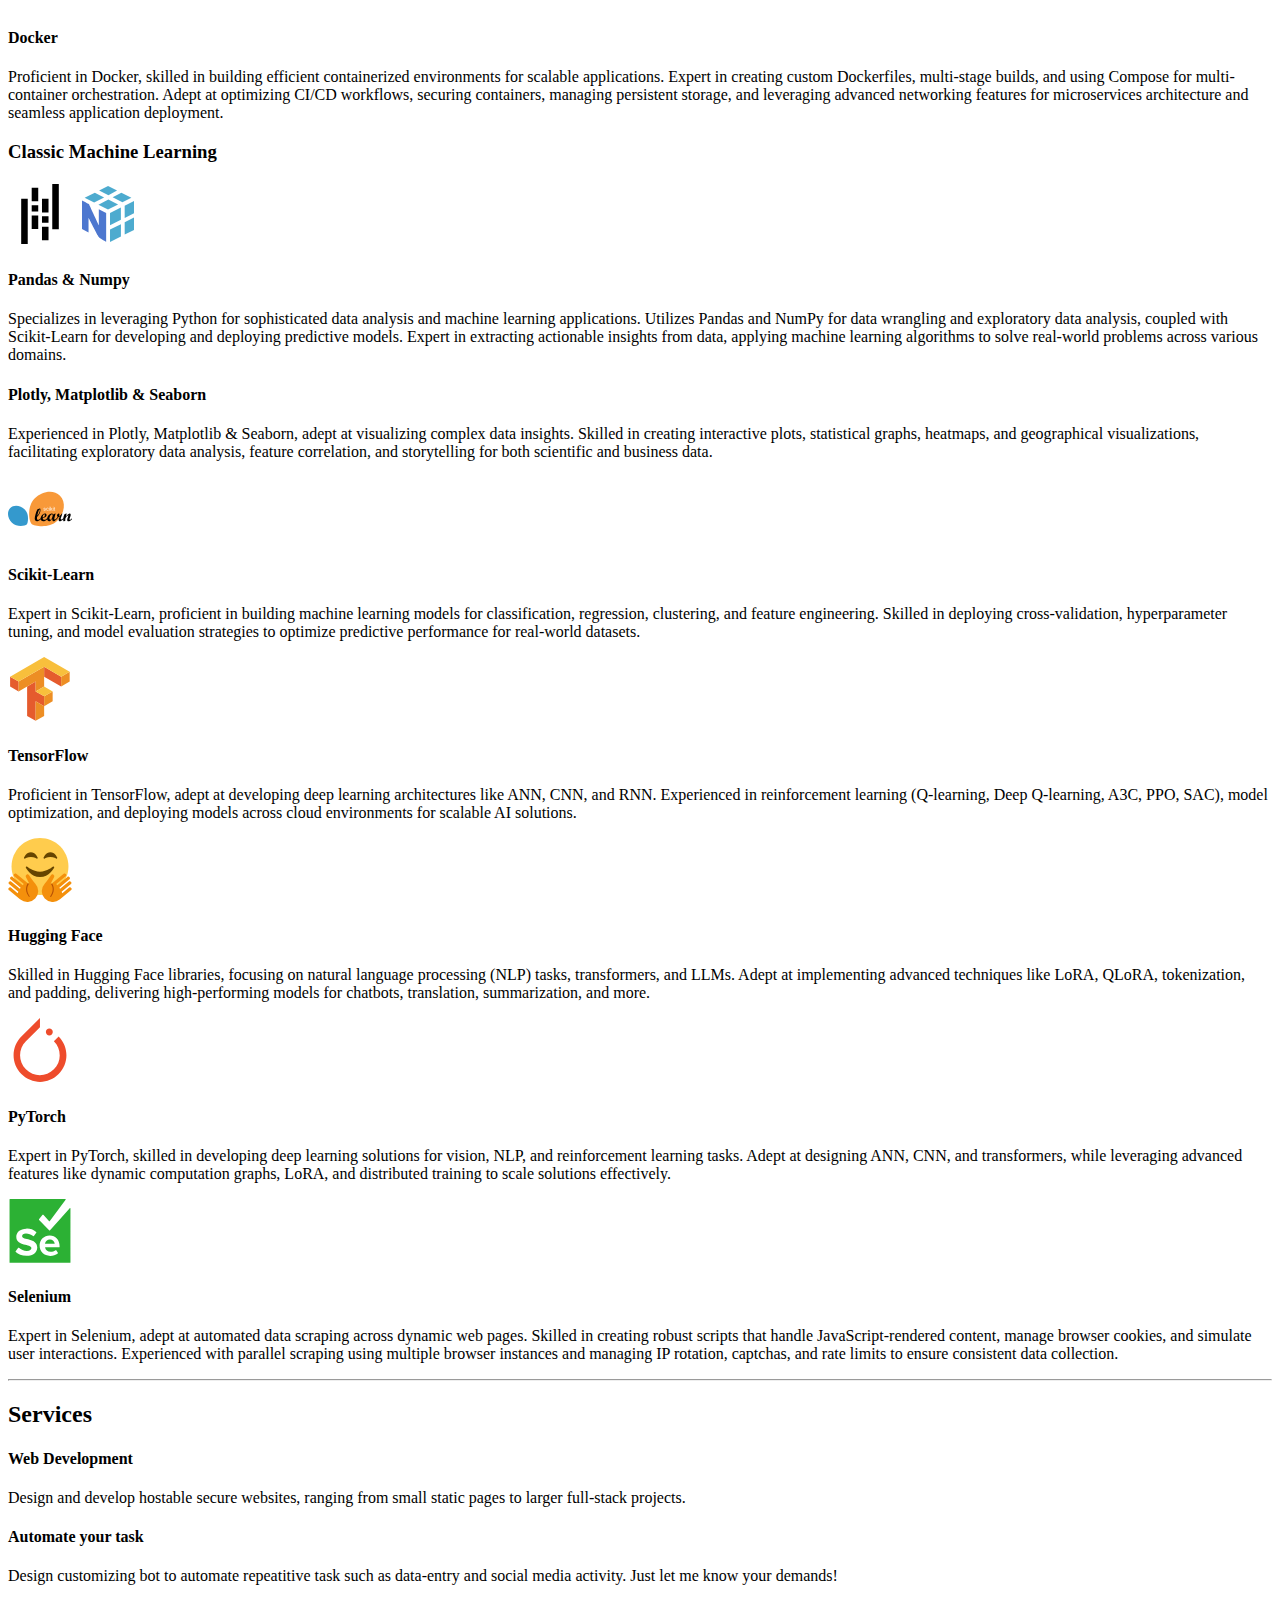
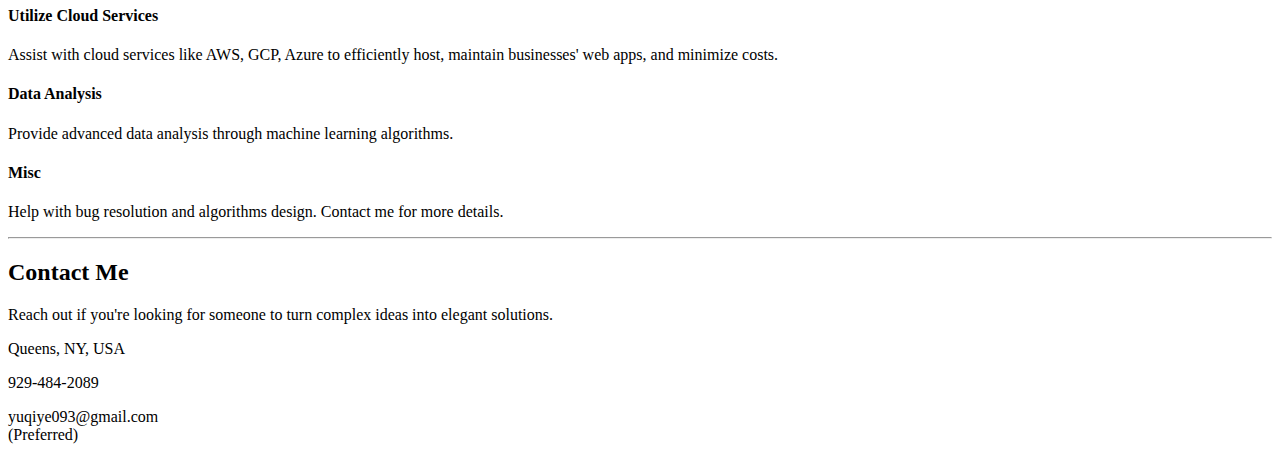
==== commit b50eb910: "first amend" ====
--- a/index.html
+++ b/index.html
@@ -97,7 +97,7 @@
         <div class="navbar-placeholder"></div>
         <div class="container d-flex align-items-center flex-column" id="home-screen">
             <!-- Masthead Avatar Image-->
-            <img class="masthead-avatar my-5" src="./me1.jpg" alt="...">
+            <img class="masthead-avatar my-5" src="./me_2.jpg" alt="...">
             <!-- Masthead Heading-->
             <h1 class="masthead-heading text-uppercase mb-0">Jamie Nagy</h1>
             <!-- Icon Divider-->
@@ -345,14 +345,14 @@
                         <div class="skill-block">
                             <i class="fab fa-react skill-icon"></i>
                             <h4 class="skill-title">React</h4>
-                            <p class="skill-description">Proficient in crafting dynamic user interfaces with React,
-                                leveraging the full potential of hooks for state management
-                                and side effects. Skilled in implementing optimized rendering logic and integrating a
-                                suite of React-specific tools and
-                                libraries to enhance functionality and user experience.</p>
-                        </div>
-                    </div>
-                    <div class="col-md-6 col-lg-3 mb-5">
+                            <p class="skill-description">Expert in React development, proficient with advanced hooks,
+                                including useContext and useReducer. Skilled in state
+                                management using Redux, optimizing component performance, and building efficient,
+                                scalable UIs. Experienced in
+                                integrating modern libraries for seamless data flow and intuitive user experiences.</p>
+                        </div>
+                    </div>
+                    <!-- <div class="col-md-6 col-lg-3 mb-5">
                         <div class="skill-block">
                             <i class="fab fa-vuejs skill-icon"></i>
                             <h4 class="skill-title">Vue.js</h4>
@@ -366,7 +366,7 @@
                                 performance.
                             </p>
                         </div>
-                    </div>
+                    </div> -->
                     <!-- Repeat for other Frontend skills -->
                     <div class="col-md-6 col-lg-3 mb-5">
                         <div class="skill-block">
@@ -404,30 +404,33 @@
 
                     <div class="col-md-6 col-lg-3 mb-5">
                         <div class="skill-block">
-                            <i class="fas fa-globe skill-icon"></i>
-                            <h4 class="skill-title">Cross-Browser Compatibility</h4>
-                            <p class="skill-description">
-                                Skilled in developing web applications with a focus on cross-browser compatibility.
-                                Adept at writing robust code
-                                that ensures consistent functionality and user experience across various browsers and
-                                platforms. Experienced in
-                                using tools and methodologies to test and debug browser-specific issues, ensuring
-                                seamless access for all users.
-                            </p>
-                        </div>
-                    </div>
-                    <div class="col-md-6 col-lg-3 mb-5">
-                        <div class="skill-block">
-                            <i class="fas fa-universal-access skill-icon"></i>
-                            <h4 class="skill-title">Web Accessibility</h4>
-                            <p class="skill-description">
-                                Committed to creating inclusive web experiences by adhering to Web Content Accessibility
-                                Guidelines (WCAG).
-                                Proficient in implementing accessible design principles to ensure that websites are
-                                user-friendly for people
-                                with various disabilities. Knowledgeable in using semantic HTML, ARIA roles, and
-                                assistive technologies to
-                                enhance accessibility and comply with legal standards.
+                            <div class="skill-icon" id="django-icon-div">
+                                <img src="./tailwind-svgrepo-com.svg" alt="Django" style="height: 4rem; width: auto;">
+                            </div>
+                            <h4 class="skill-title">Tailwind CSS</h4>
+                            <p class="skill-description">
+                                Highly skilled in Tailwind CSS, adept at leveraging advanced utility-first principles to
+                                craft responsive and accessible
+                                designs. Experienced in customizing configurations, optimizing for production builds,
+                                and integrating with frameworks
+                                like React. Expert at creating dynamic, scalable UI components with streamlined
+                                workflows.
+                            </p>
+                        </div>
+                    </div>
+                    <div class="col-md-6 col-lg-3 mb-5">
+                        <div class="skill-block">
+                            <div class="skill-icon" id="django-icon-div">
+                                <img src="./nextjs-svgrepo-com.svg" alt="Django" style="height: 4rem; width: auto;">
+                            </div>
+                            <h4 class="skill-title">Next.js</h4>
+                            <p class="skill-description">
+                                Proficient in Next.js, excelling at server-side rendering (SSR), static site generation
+                                (SSG), and optimizing
+                                performance. Skilled in advanced routing, API integration, and deploying on platforms
+                                like Vercel. Expert at crafting
+                                highly scalable, SEO-friendly, and efficient web applications with seamless
+                                client-server transitions.
                             </p>
                         </div>
                     </div>
@@ -437,7 +440,7 @@
                                 <i class="fab fa-git-alt skill-icon"></i>
                                 <i class="fab fa-github skill-icon"></i>
                             </div>
-                            <h4 class="skill-title">Version Control - Git & GitHub</h4>
+                            <h4 class="skill-title">Version Control, CI/CD - Git & GitHub</h4>
                             <p class="skill-description">
                                 Proficient in using Git for version control, adept at managing and tracking changes in
                                 source code during
@@ -454,22 +457,17 @@
                     </div>
                     <div class="col-md-6 col-lg-3 mb-5">
                         <div class="skill-block">
-                            <div class="skill-icons">
-                                <i class="fab fa-js skill-icon"></i>
-                                <i class="fab fa-npm skill-icon"></i>
-                            </div>
-                            <h4 class="skill-title">Webpack & NPM</h4>
+                            <div class="skill-icon" id="django-icon-div">
+                                <img src="./jest-snapshot-svgrepo-com.svg" alt="Django"
+                                    style="height: 4rem; width: auto;">
+                            </div>
+                            <h4 class="skill-title">Jest</h4>
                             <p class="skill-description" id="frontend-build-tools-des">
-                                Skilled in utilizing Webpack for efficient bundling and optimization of frontend assets,
-                                enhancing load times
-                                and overall performance. Proficient in configuring Webpack for various development
-                                environments, including
-                                loaders and plugins for CSS pre-processing, image optimization, and code splitting.
-                                Expert in using NPM for
-                                package management, script automation, and dependency control, ensuring seamless
-                                integration and versioning of
-                                project components. Committed to optimizing build workflows to facilitate rapid,
-                                error-free development cycles.
+                                Experienced in Jest, adept at writing comprehensive unit and integration tests for
+                                JavaScript applications. Skilled in
+                                leveraging mocking, coverage reports, and custom matchers to ensure code reliability.
+                                Expert at streamlining CI/CD
+                                pipelines, ensuring rapid and robust testing workflows.
                             </p>
                         </div>
                     </div>
@@ -500,23 +498,42 @@
                     <!-- Repeat for other Backend skills -->
                     <div class="col-md-6 col-lg-3 mb-5">
                         <div class="skill-block">
-                            <i class="fas fa-tools skill-icon"></i>
-                            <h4 class="skill-title">API Design & Development</h4>
-                            <p class="skill-description">
-                                Proficient in API Design & Development, specializing in the creation of RESTful and
-                                GraphQL API architectures.
-                                Well-versed in integrating a wide array of third-party services, including Google APIs
-                                and OpenAI's offerings, with a
-                                keen understanding of their documentation and use cases. Experienced in leveraging tools
-                                such as Swagger for API
-                                documentation and Postman for testing and debugging, ensuring APIs are both reliable and
-                                easy to consume. Committed to
-                                following best practices in security, data handling, and endpoint optimization to
-                                deliver high-quality, scalable API
-                                solutions.
-                            </p>
-                        </div>
-                    </div>
+                            <div class="skill-icon" id="django-icon-div">
+                                <img src="./django.png" alt="Django" style="height: 4rem; width: auto;">
+                            </div>
+                            <h4 class="skill-title">Django</h4>
+                            <p class="skill-description">
+                                Proficient in Django, skilled in developing robust web applications with a focus on
+                                scalability and security. Expert in
+                                Django Rest Framework, building modular, efficient APIs. Experienced with advanced
+                                features like middleware and signals.
+                                Strong in test automation using the Django testing framework, ensuring comprehensive
+                                test coverage and smooth CI/CD
+                                pipelines.
+                            </p>
+                        </div>
+                    </div>
+
+
+
+                    <div class="col-md-6 col-lg-3 mb-5">
+                        <div class="skill-block">
+                            <div class="skill-icon" id="flask-icon-div">
+                                <img src="./flask.png" alt="Flask" style="height: 4rem; width: auto;">
+                            </div>
+                            <h4 class="skill-title">Flask</h4>
+                            <p class="skill-description">
+                                Highly skilled in Flask, proficient in building lightweight, scalable web applications.
+                                Expert in advanced features like
+                                blueprints for modular architecture, application factory patterns, and middleware
+                                integration. Adept at developing
+                                secure APIs, managing user authentication, and implementing testing strategies to ensure
+                                robust applications and
+                                seamless CI/CD deployments.
+                            </p>
+                        </div>
+                    </div>
+
                     <div class="col-md-6 col-lg-3 mb-5">
                         <div class="skill-block">
                             <div class="skill-icon" id="postgresql-icon-div">
@@ -536,6 +553,7 @@
                             </p>
                         </div>
                     </div>
+
                     <div class="col-md-6 col-lg-3 mb-5">
                         <div class="skill-block">
                             <div class="skill-icon" id="mongodb-icon-div">
@@ -550,26 +568,6 @@
                                 availability. Proficient in schema design, data aggregation, and implementing security
                                 best practices with
                                 MongoDB to enhance application efficiency and reliability.
-                            </p>
-                        </div>
-                    </div>
-
-                    <div class="col-md-6 col-lg-3 mb-5">
-                        <div class="skill-block">
-                            <i class="fas fa-user-shield skill-icon"></i>
-                            <h4 class="skill-title">Authentication & Authorization</h4>
-                            <p class="skill-description">
-                                Proficient in implementing robust authentication and authorization mechanisms,
-                                specializing in the use of JWT and OAuth
-                                2.0 protocols for secure, scalable user authentication. Skilled in integrating
-                                Passport.js for streamlined
-                                authentication strategies, including the management of sessions and cookies to maintain
-                                user state and security across
-                                web sessions. Experienced in leveraging popular third-party OAuth services, such as
-                                Google and Facebook, to provide
-                                users with reliable and convenient sign-in options, enhancing the user experience while
-                                adhering to best practices in
-                                security and data privacy.
                             </p>
                         </div>
                     </div>
@@ -597,8 +595,8 @@
                             <p class="skill-description">
                                 Skilled in utilizing cloud services to enhance application performance, scalability, and
                                 reliability. Proficient in
-                                deploying and managing applications across various cloud platforms, including AWS,
-                                Azure, and Google Cloud. Familiar
+                                deploying and managing applications across various cloud platforms, including AWS and
+                                Google Cloud. Familiar
                                 with a broad range of cloud services, such as compute instances, storage solutions, and
                                 managed databases, to create
                                 flexible, resilient architectures. Experienced in leveraging cloud-native technologies
@@ -609,18 +607,18 @@
                     </div>
                     <div class="col-md-6 col-lg-3 mb-5">
                         <div class="skill-block">
-                            <i class="fas fa-shield-alt skill-icon"></i>
-                            <h4 class="skill-title">Security Practices</h4>
-                            <p class="skill-description">
-                                Highly skilled in implementing advanced security practices for backend development,
-                                ensuring the integrity and
-                                protection of web applications. Expertise includes securing server-client communication,
-                                safeguarding against SQL
-                                injection, XSS, CSRF attacks, and ensuring data encryption in transit and at rest.
-                                Proficient in conducting thorough
-                                security audits, vulnerability assessments, and implementing server hardening
-                                techniques. Experienced in setting up
-                                secure API endpoints, managing CORS policies, and utilizing HTTPS protocols
+                            <div class="skill-icon" id="django-icon-div">
+                                <img src="./docker-svgrepo-com.svg" alt="Django" style="height: 4rem; width: auto;">
+                            </div>
+                            <h4 class="skill-title">Docker</h4>
+                            <p class="skill-description">
+                                Proficient in Docker, skilled in building efficient containerized environments for
+                                scalable applications. Expert in
+                                creating custom Dockerfiles, multi-stage builds, and using Compose for multi-container
+                                orchestration. Adept at
+                                optimizing CI/CD workflows, securing containers, managing persistent storage, and
+                                leveraging advanced networking
+                                features for microservices architecture and seamless application deployment.
                             </p>
                         </div>
                     </div>
@@ -628,13 +626,16 @@
             </div>
 
             <div class="skills-category">
-                <h3 class="category-title">Python Development</h3>
+                <h3 class="category-title">Classic Machine Learning</h3>
                 <div class="row">
                     <!-- Sub-skill: Data Science & Machine Learning -->
                     <div class="col-md-6 col-lg-3 mb-5">
                         <div class="skill-block">
-                            <i class="fas fa-brain skill-icon"></i>
-                            <h4 class="skill-title">Data Science & Machine Learning</h4>
+                            <div class="skill-icon" id="django-icon-div">
+                                <img src="./pandas-svgrepo-com.svg" alt="Django" style="height: 4rem; width: auto;">
+                                <img src="./numpy-svgrepo-com.svg" alt="Django" style="height: 4rem; width: auto;">
+                            </div>
+                            <h4 class="skill-title">Pandas & Numpy</h4>
                             <p class="skill-description">
                                 Specializes in leveraging Python for sophisticated data analysis and machine learning
                                 applications. Utilizes
@@ -650,35 +651,29 @@
                     <div class="col-md-6 col-lg-3 mb-5">
                         <div class="skill-block">
                             <i class="fas fa-chart-area skill-icon"></i>
-                            <h4 class="skill-title">Advanced Data Analysis & Visualization</h4>
-                            <p class="skill-description">
-                                Excel in conducting in-depth data analysis and producing compelling visualizations with
-                                Python, using advanced libraries
-                                like Pandas for data manipulation, Seaborn for statistical models, and Plotly for
-                                interactive charts. This skill set
-                                transforms complex datasets into clear, insightful visuals, aiding in uncovering
-                                patterns, trends, and correlations that
-                                inform strategic decisions. My approach elevates data storytelling, making it an
-                                invaluable tool for businesses and
-                                researchers alike.
-                            </p>
-                        </div>
-                    </div>
-
-                    <div class="col-md-6 col-lg-3 mb-5">
-                        <div class="skill-block">
-                            <i class="fas fa-robot skill-icon"></i>
-                            <h4 class="skill-title">Advanced AI & Machine Learning</h4>
-                            <p class="skill-description">
-                                Focuses on advanced machine learning and AI techniques using TensorFlow and PyTorch,
-                                pushing the boundaries
-                                of what's possible in AI applications. Expert in neural networks, deep learning, and
-                                reinforcement learning,
-                                creating innovative solutions for complex challenges in natural language processing,
-                                computer vision, and
-                                predictive analytics. Adept at developing AI models that automate decision-making
-                                processes and enhance
-                                predictive capabilities.
+                            <h4 class="skill-title">Plotly, Matplotlib & Seaborn</h4>
+                            <p class="skill-description">
+                                Experienced in Plotly, Matplotlib & Seaborn, adept at visualizing complex data insights.
+                                Skilled in creating interactive
+                                plots, statistical graphs, heatmaps, and geographical visualizations, facilitating
+                                exploratory data analysis, feature
+                                correlation, and storytelling for both scientific and business data.
+                            </p>
+                        </div>
+                    </div>
+
+                    <div class="col-md-6 col-lg-3 mb-5">
+                        <div class="skill-block">
+                            <div class="skill-icon" id="django-icon-div">
+                                <img src="./scikit-learn.svg" alt="Django" style="height: 4rem; width: auto;">
+                            </div>
+                            <h4 class="skill-title">Scikit-Learn</h4>
+                            <p class="skill-description">
+                                Expert in Scikit-Learn, proficient in building machine learning models for
+                                classification, regression, clustering, and
+                                feature engineering. Skilled in deploying cross-validation, hyperparameter tuning, and
+                                model evaluation strategies to
+                                optimize predictive performance for real-world datasets.
                             </p>
                         </div>
                     </div>
@@ -686,17 +681,16 @@
                     <!-- Sub-skill: Automation & Web Scraping -->
                     <div class="col-md-6 col-lg-3 mb-5">
                         <div class="skill-block">
-                            <i class="fas fa-sitemap skill-icon"></i>
-                            <h4 class="skill-title">Automation & Web Scraping</h4>
-                            <p class="skill-description">
-                                Expertly employs Python for automating mundane tasks and sophisticated web scraping,
-                                harnessing the power of Selenium
-                                for browser automation to mimic human interactions accurately, and Beautiful Soup for
-                                extracting data from HTML/XML
-                                effortlessly. This proficiency streamlines data collection, processing workflows, and
-                                integrates automation scripts that
-                                enhance efficiency, reduce errors, and unlock new insights from web data, paving the way
-                                for data-driven decision-making
+                            <div class="skill-icon" id="django-icon-div">
+                                <img src="./tensorflow-svgrepo-com.svg" alt="Django" style="height: 4rem; width: auto;">
+                            </div>
+                            <h4 class="skill-title">TensorFlow</h4>
+                            <p class="skill-description">
+                                Proficient in TensorFlow, adept at developing deep learning architectures like ANN, CNN,
+                                and RNN. Experienced in
+                                reinforcement learning (Q-learning, Deep Q-learning, A3C, PPO, SAC), model optimization,
+                                and deploying models across
+                                cloud environments for scalable AI solutions.
                             </p>
                         </div>
                     </div>
@@ -705,18 +699,16 @@
                     <div class="col-md-6 col-lg-3 mb-5">
                         <div class="skill-block">
                             <div class="skill-icon" id="flask-icon-div">
-                                <img src="./flask.png" alt="Flask" style="height: 4rem; width: auto;">
-                            </div>
-                            <h4 class="skill-title">Web Development with Flask</h4>
-                            <p class="skill-description">
-                                Demonstrates exceptional skill in Flask, a Python micro-framework, for crafting
-                                lightweight yet powerful web
-                                applications. From RESTful API services to content management systems, my Flask projects
-                                emphasize clean, maintainable
-                                code, and seamless integration with databases and frontend technologies. This expertise
-                                enables the creation of scalable
-                                web solutions that are both functional and user-friendly, meeting diverse client needs
-                                with precision and creativity.
+                                <img src="./hugging-face-svgrepo-com.svg" alt="Flask"
+                                    style="height: 4rem; width: auto;">
+                            </div>
+                            <h4 class="skill-title">Hugging Face</h4>
+                            <p class="skill-description">
+                                Skilled in Hugging Face libraries, focusing on natural language processing (NLP) tasks,
+                                transformers, and LLMs. Adept at
+                                implementing advanced techniques like LoRA, QLoRA, tokenization, and padding, delivering
+                                high-performing models for
+                                chatbots, translation, summarization, and more.
                             </p>
                         </div>
                     </div>
@@ -724,21 +716,15 @@
                     <div class="col-md-6 col-lg-3 mb-5">
                         <div class="skill-block">
                             <div class="skill-icon" id="django-icon-div">
-                                <img src="./django.png" alt="Django" style="height: 4rem; width: auto;">
-                            </div>
-                            <h4 class="skill-title">Web Development with Django</h4>
-                            <p class="skill-description">
-                                Proficient in Django, Python's high-level framework, to engineer secure, scalable web
-                                applications swiftly.
-                                My Django expertise spans ORM for database interactions, Django REST framework for API
-                                development, and
-                                templating for dynamic front-end integration. This proficiency streamlines the creation
-                                of complex,
-                                database-driven websites, emphasizing rapid development without sacrificing quality or
-                                functionality.
-                                Through Django, I've delivered solutions that prioritize efficiency, security, and user
-                                experience, catering
-                                to the needs of diverse web projects.
+                                <img src="./pytorch-svgrepo-com.svg" alt="Django" style="height: 4rem; width: auto;">
+                            </div>
+                            <h4 class="skill-title">PyTorch</h4>
+                            <p class="skill-description">
+                                Expert in PyTorch, skilled in developing deep learning solutions for vision, NLP, and
+                                reinforcement learning tasks.
+                                Adept at designing ANN, CNN, and transformers, while leveraging advanced features like
+                                dynamic computation graphs, LoRA,
+                                and distributed training to scale solutions effectively.
                             </p>
                         </div>
                     </div>
@@ -747,18 +733,18 @@
                     <!-- Sub-skill: GUIs & Desktop Applications -->
                     <div class="col-md-6 col-lg-3 mb-5">
                         <div class="skill-block">
-                            <i class="fas fa-desktop skill-icon"></i>
-                            <h4 class="skill-title">GUIs & Desktop Applications</h4>
-                            <p class="skill-description">
-                                Specializes in creating engaging GUIs and desktop applications using Python, leveraging
-                                Tkinter and PyQt to deliver
-                                high-quality, cross-platform software solutions. From conceptualization to deployment,
-                                my work focuses on intuitive
-                                design and responsive interfaces, ensuring applications are accessible and user-centric.
-                                By incorporating advanced
-                                features and robust backend logic, I provide users with seamless, interactive
-                                experiences that enhance productivity and
-                                satisfaction.
+                            <div class="skill-icon" id="django-icon-div">
+                                <img src="./selenium-svgrepo-com.svg" alt="Django" style="height: 4rem; width: auto;">
+                            </div>
+                            <h4 class="skill-title">Selenium</h4>
+                            <p class="skill-description">
+                                Expert in Selenium, adept at automated data scraping across dynamic web pages. Skilled
+                                in creating robust scripts that
+                                handle JavaScript-rendered content, manage browser cookies, and simulate user
+                                interactions. Experienced with parallel
+                                scraping using multiple browser instances and managing IP rotation, captchas, and rate
+                                limits to ensure consistent data
+                                collection.
                             </p>
                         </div>
                     </div>
@@ -777,7 +763,7 @@
             <!-- Sub-skill: Advanced Data Analysis & Visualization -->
 
             <!-- Repeat for other categories -->
-            <div class="skills-category">
+            <!-- <div class="skills-category">
                 <h3 class="category-title">Blockchain Development</h3>
                 <div class="row">
                     <div class="col-md-6 col-lg-3 mb-5">
@@ -850,7 +836,7 @@
                         </div>
                     </div>
                 </div>
-            </div>
+            </div> -->
         </div>
     </section>
 
@@ -900,15 +886,14 @@
                 <div class="col-md-4 mb-5">
                     <div class="service-item mx-auto">
                         <div class="service-icon">
-                            <i class="fas fa-gamepad"></i>
-                        </div>
-                        <h4 class="service-title">Game Development</h4>
-                        <p class="service-description">Develop beautiful and interactive H5 and pygame games based
-                            on unique and
-                            applicable ideas.</p>
-                    </div>
-                </div>
-                <div class="col-md-4 mb-5">
+                            <i class="fa-solid fa-magnifying-glass-chart"></i>
+                        </div>
+                        <h4 class="service-title">Data Analysis</h4>
+                        <p class="service-description">Provide advanced data analysis through machine learning
+                            algorithms.</p>
+                    </div>
+                </div>
+                <!-- <div class="col-md-4 mb-5">
                     <div class="service-item mx-auto">
                         <div class="service-icon">
                             <i class="fa-brands fa-codepen"></i>
@@ -917,7 +902,7 @@
                         <p class="service-description">Create stunning and dynamic desktop applications using tkinter
                             and PyQt, tailored to innovative and practical concepts.</p>
                     </div>
-                </div>
+                </div> -->
 
                 <div class="col-md-4 mb-5">
                     <div class="service-item mx-auto">
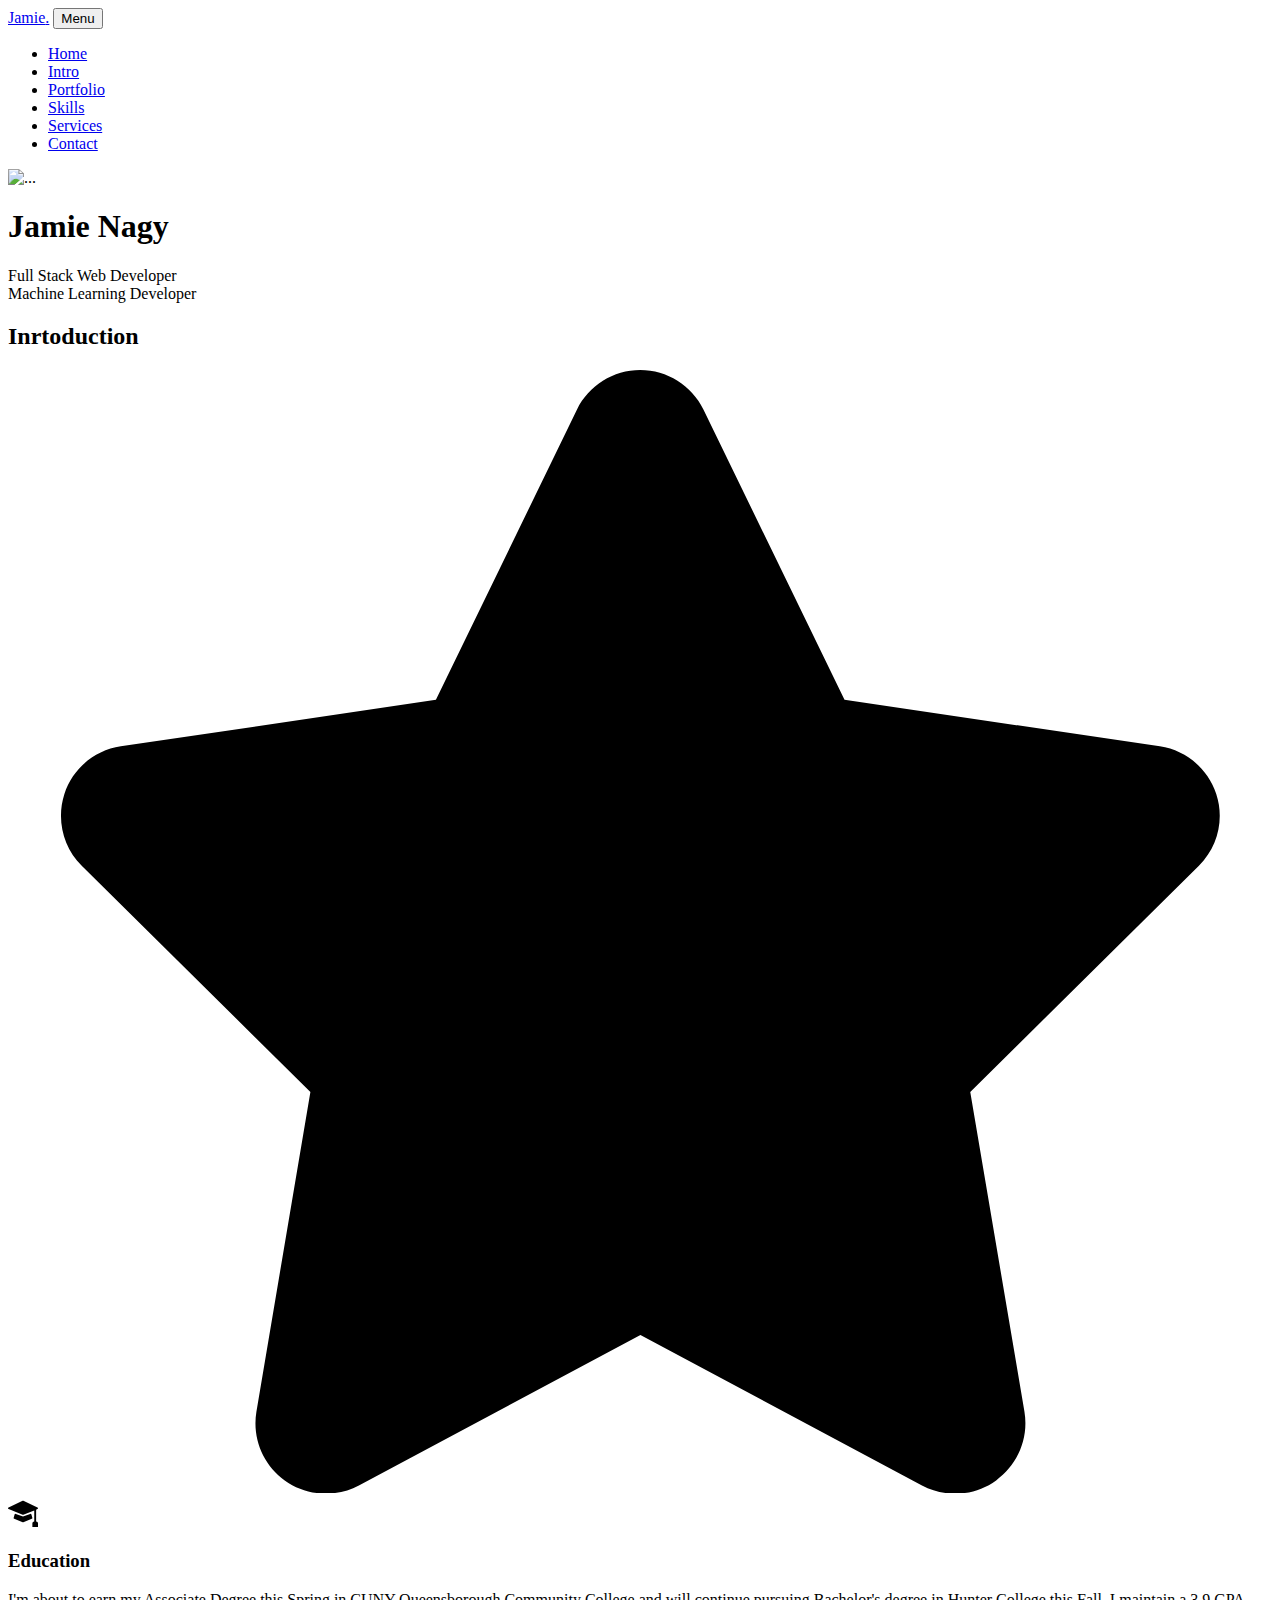
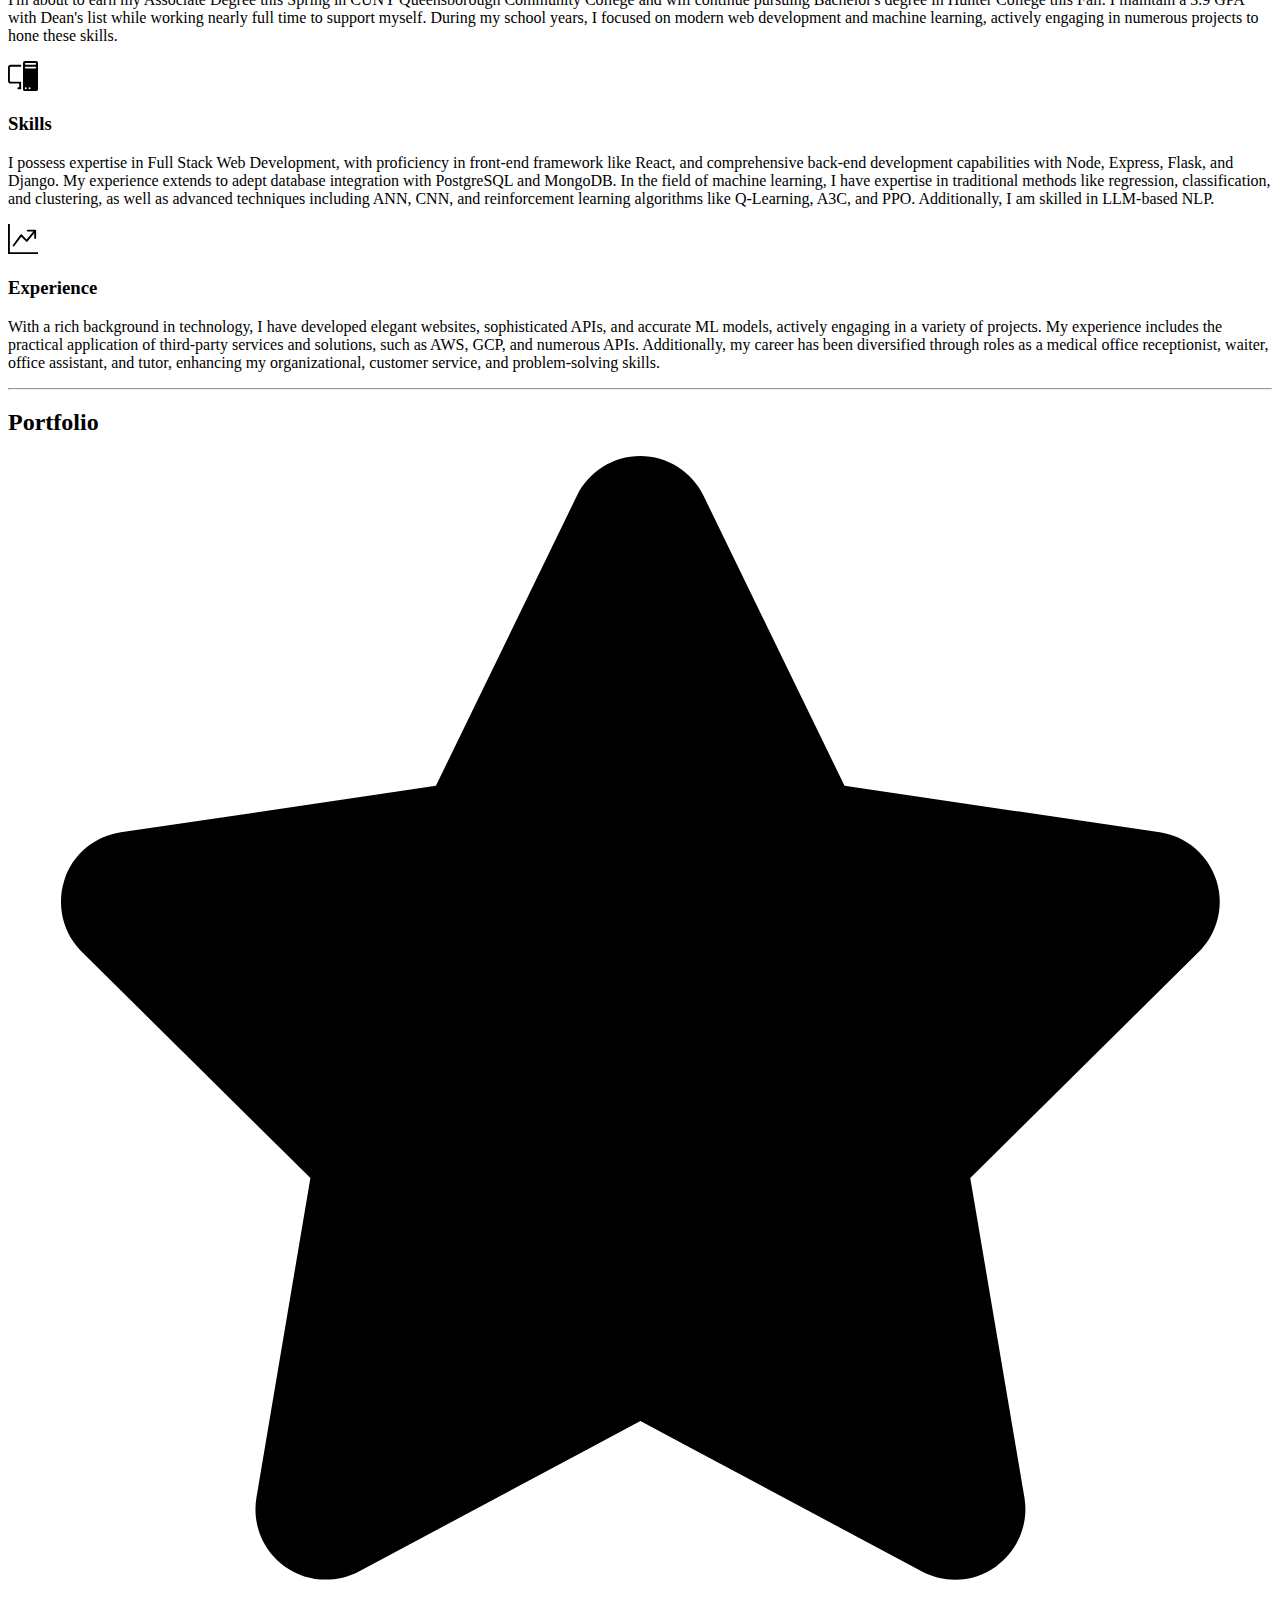
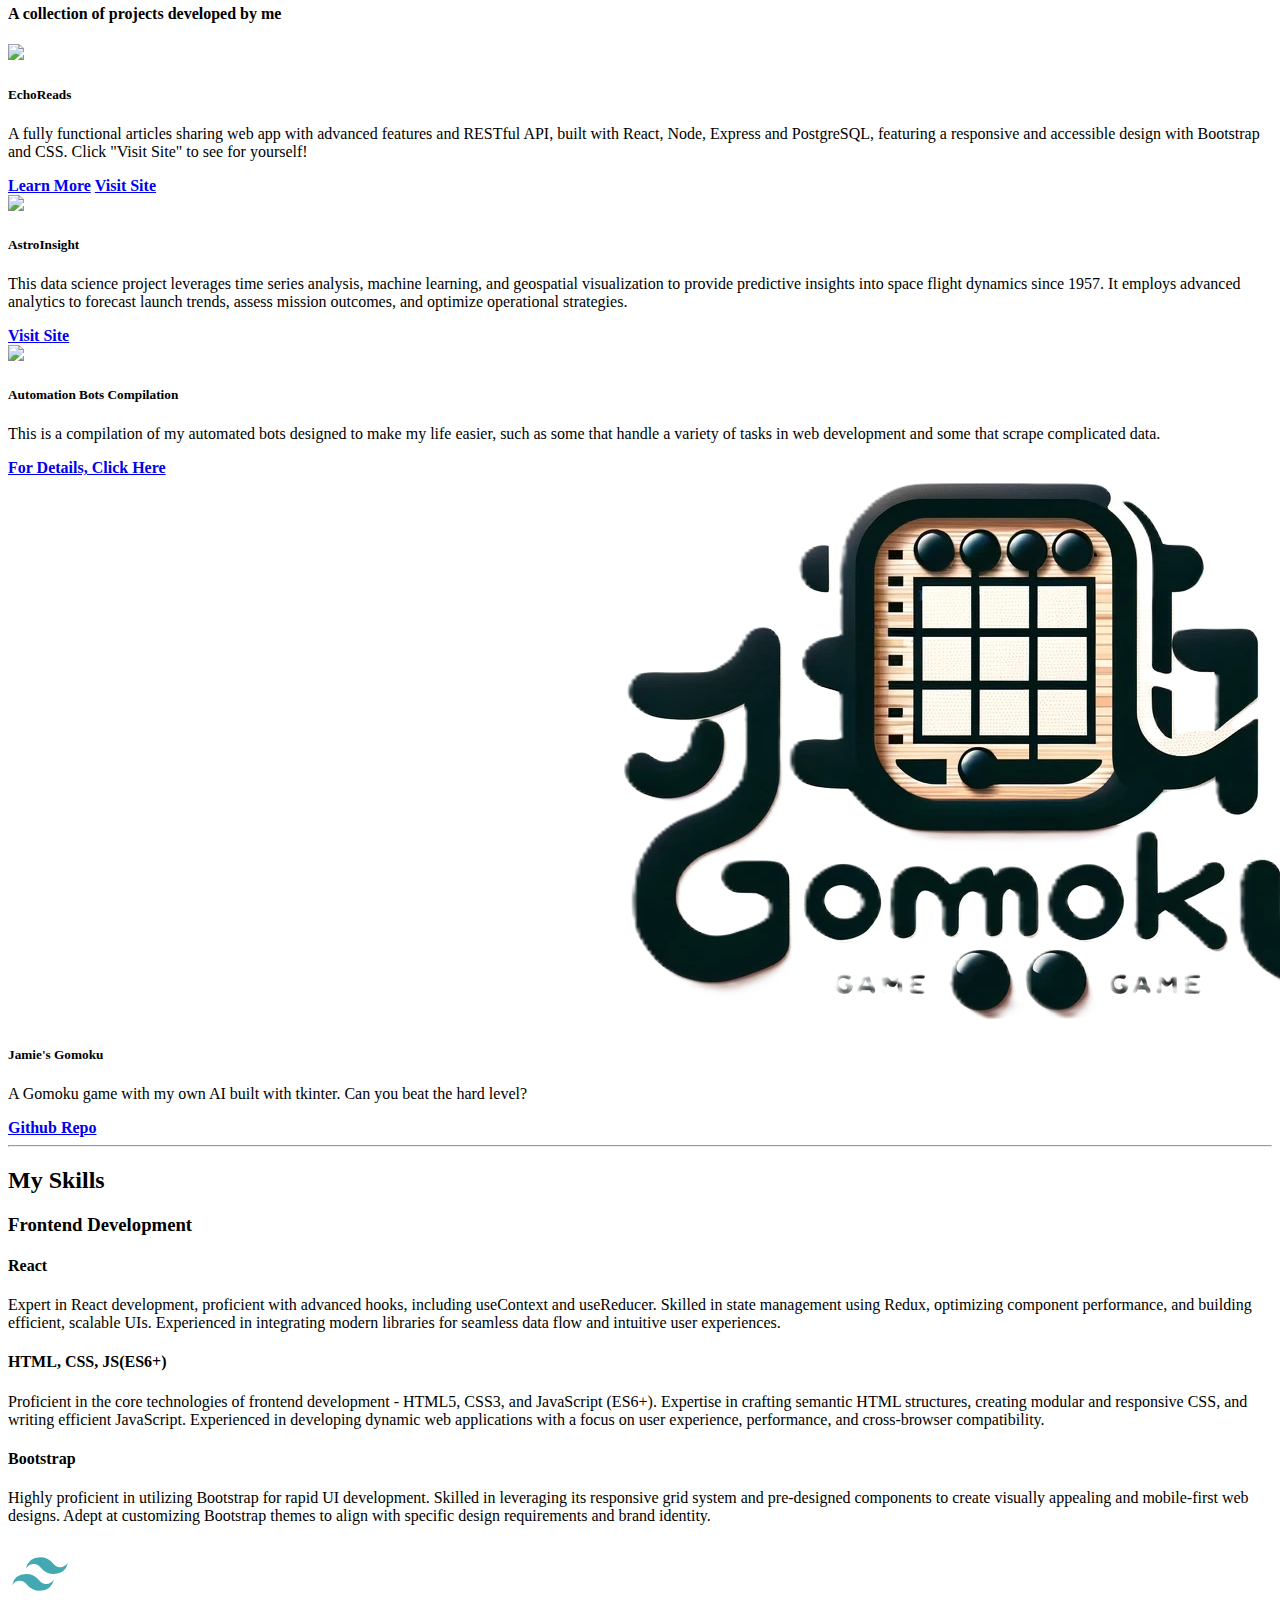
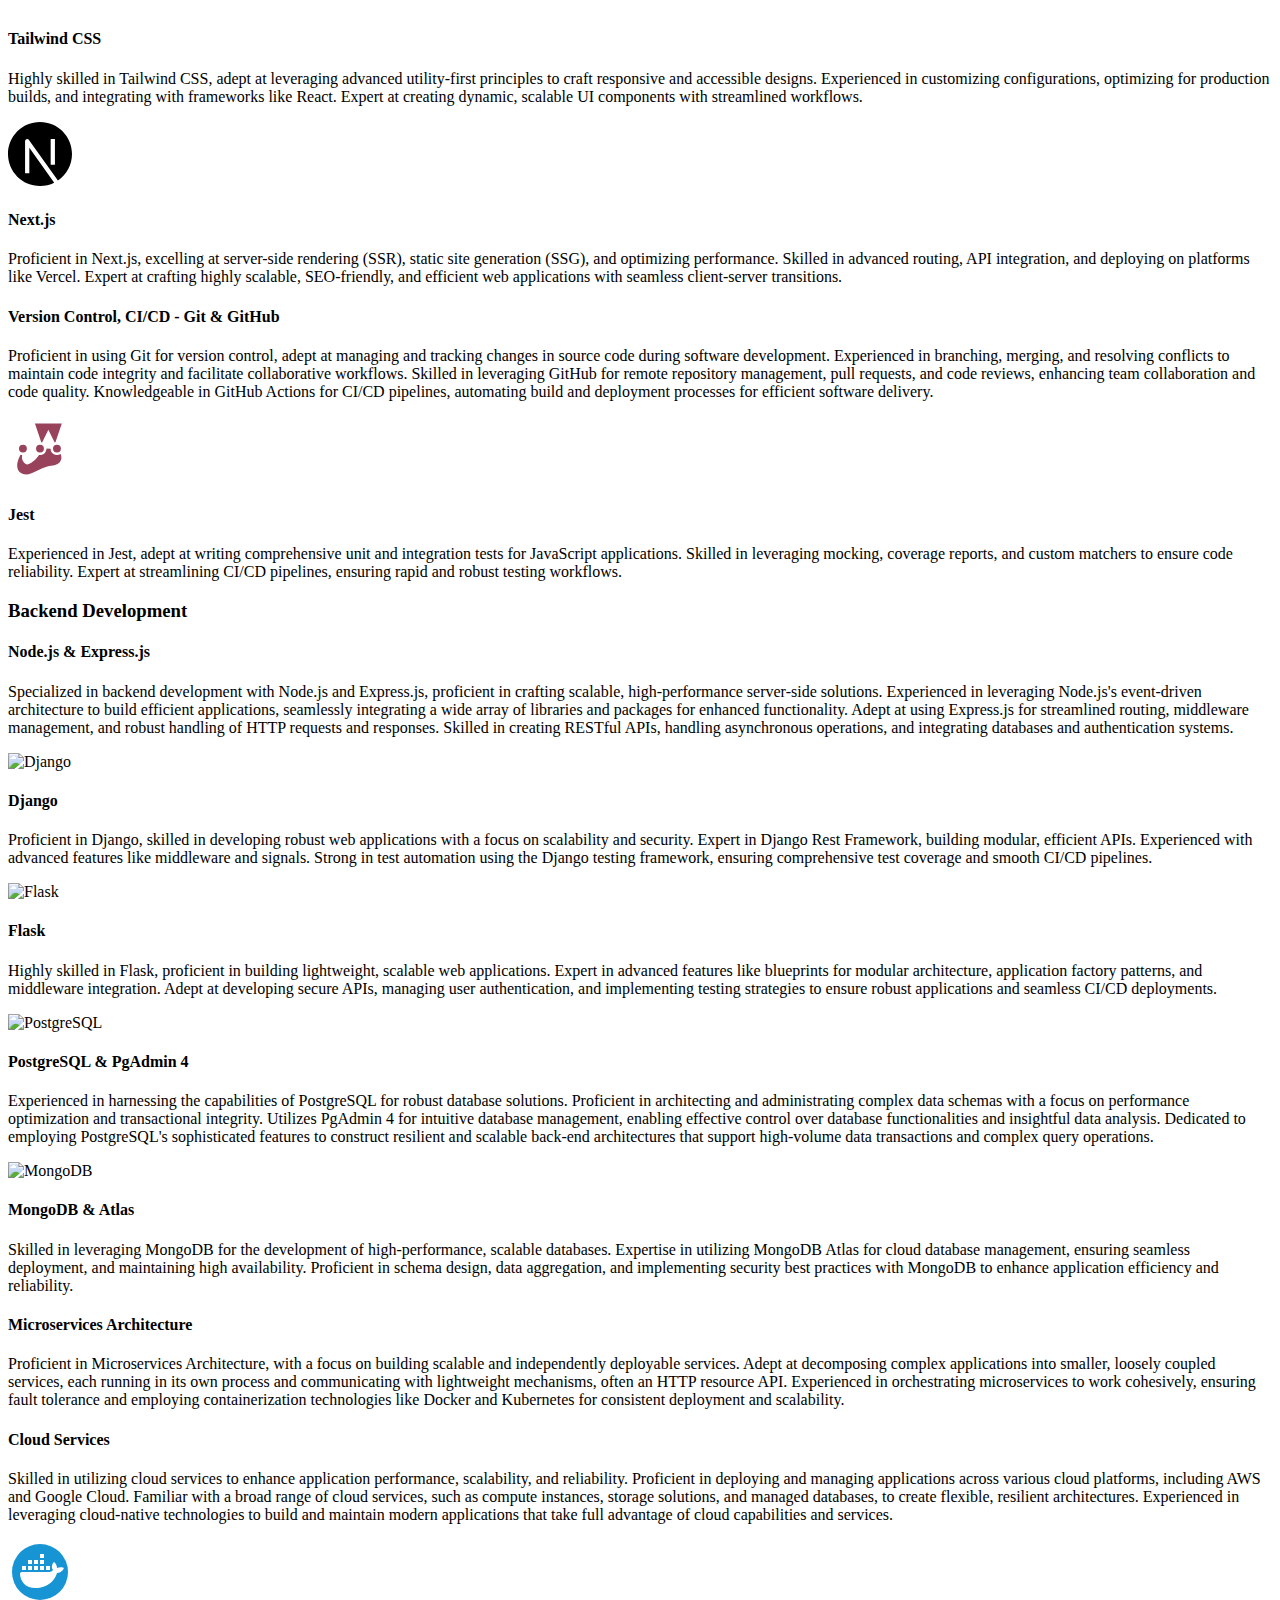
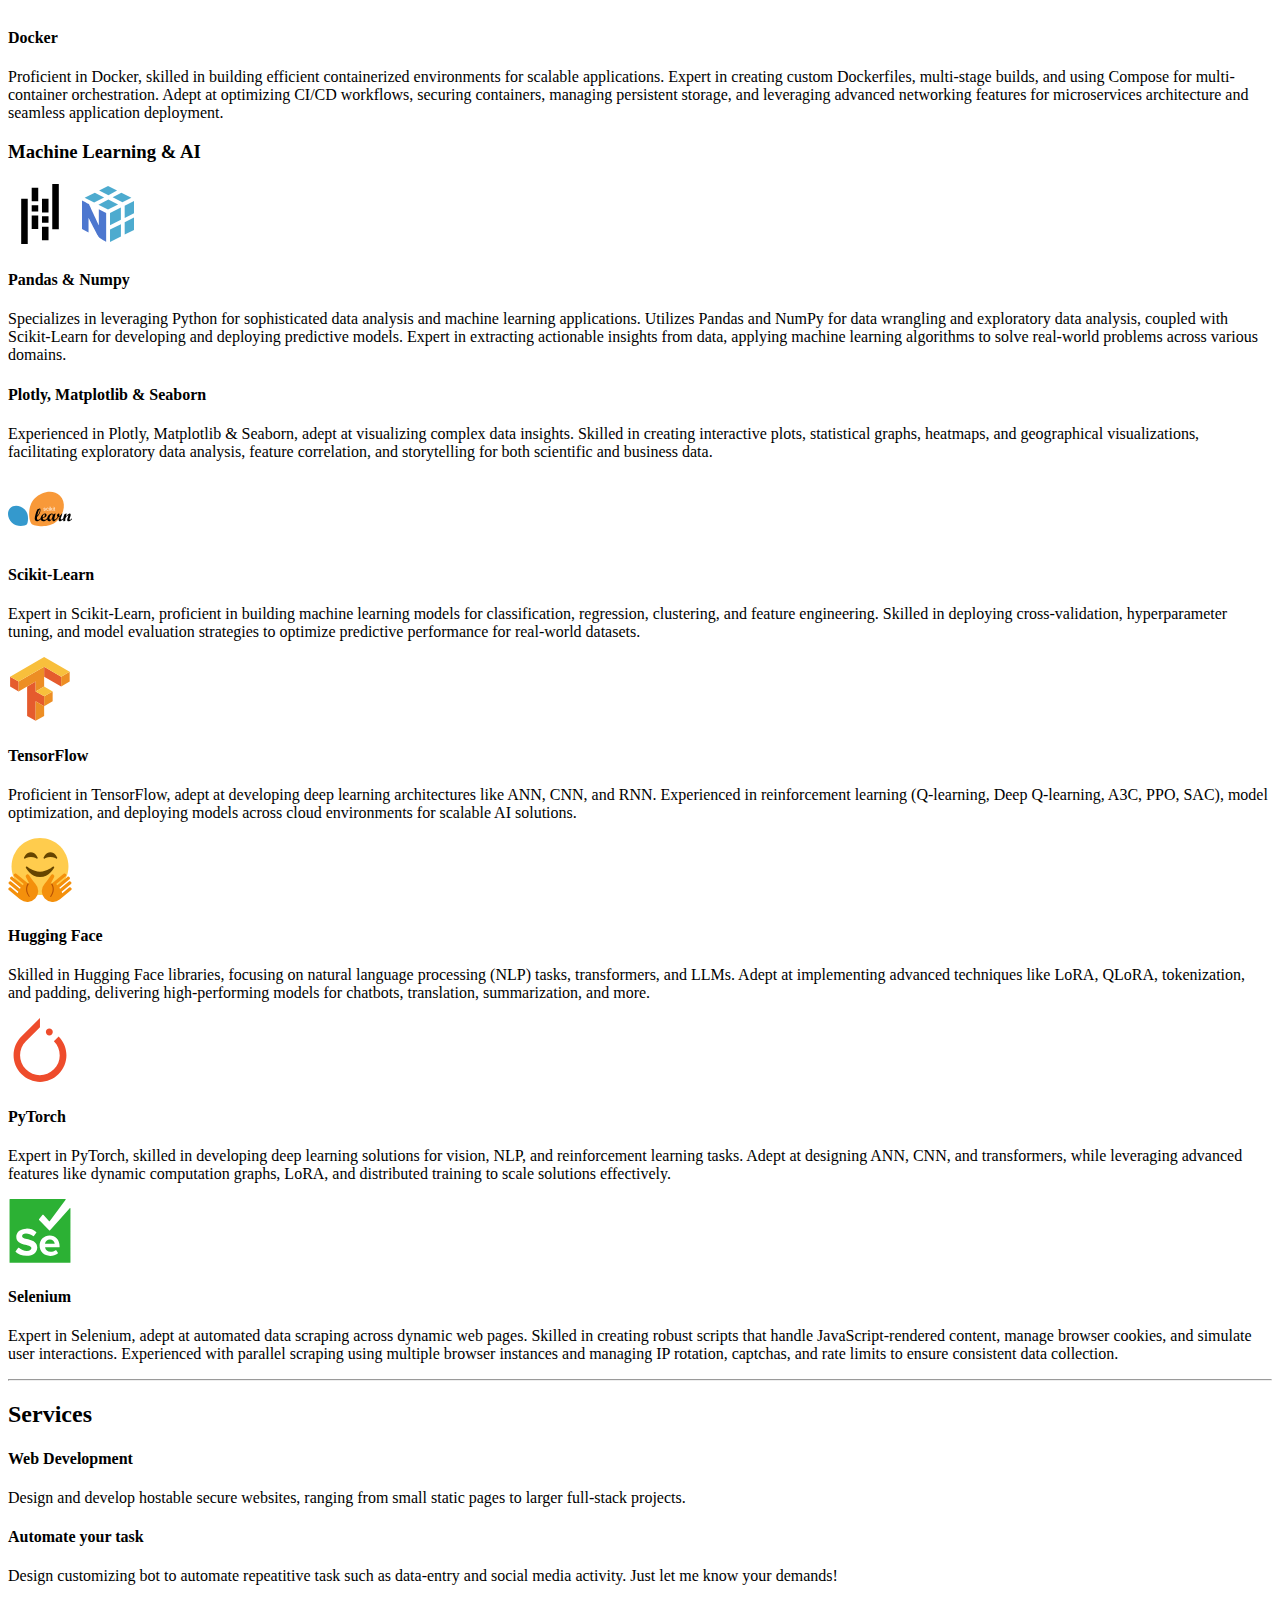
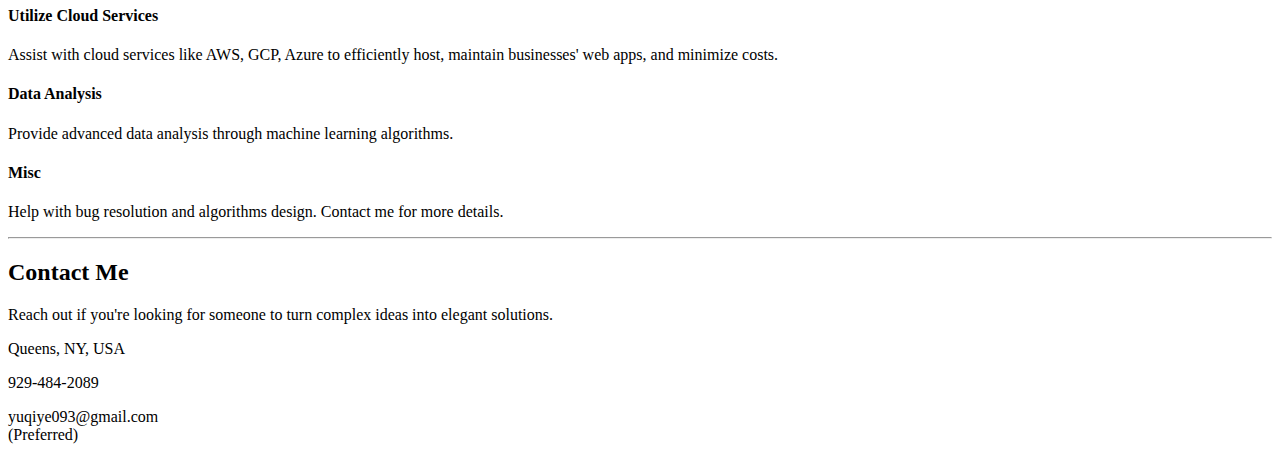
==== commit 5a485321: "ml & ai" ====
--- a/index.html
+++ b/index.html
@@ -626,7 +626,7 @@
             </div>
 
             <div class="skills-category">
-                <h3 class="category-title">Classic Machine Learning</h3>
+                <h3 class="category-title">Machine Learning & AI</h3>
                 <div class="row">
                     <!-- Sub-skill: Data Science & Machine Learning -->
                     <div class="col-md-6 col-lg-3 mb-5">
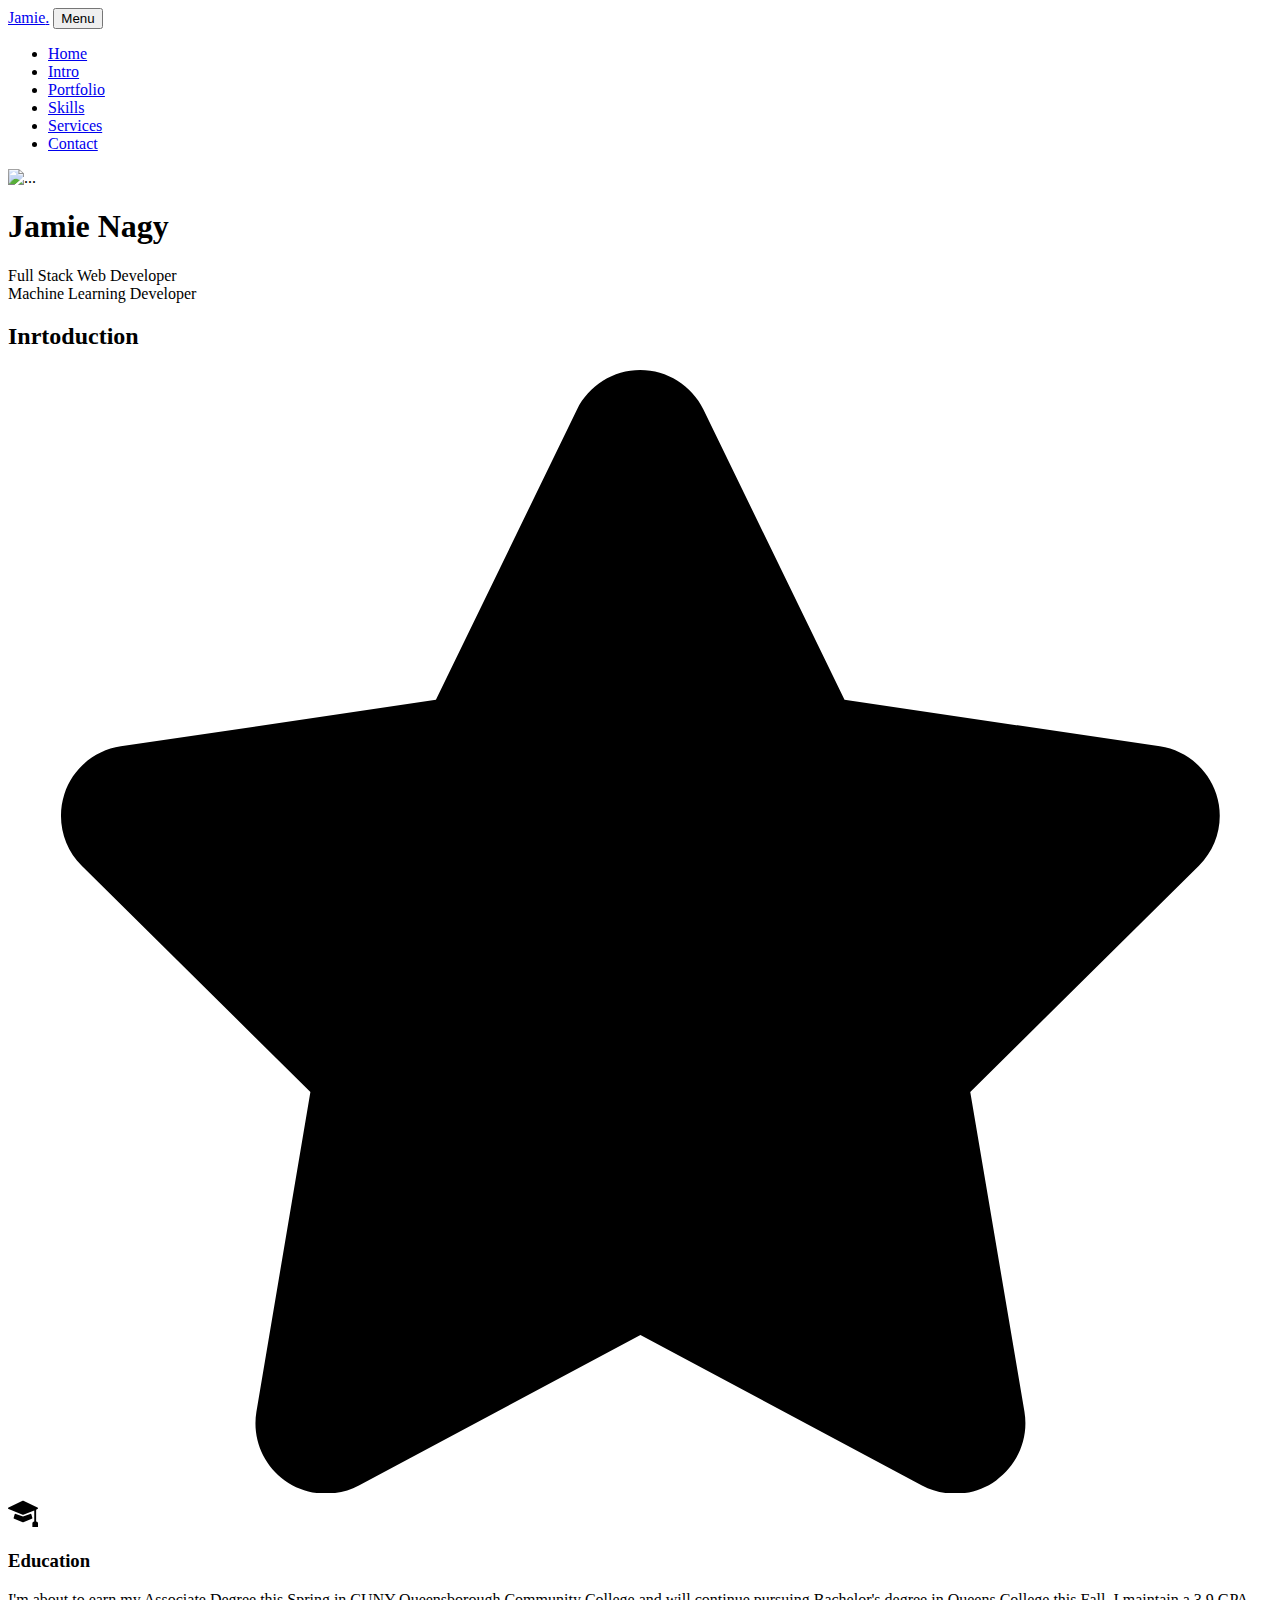
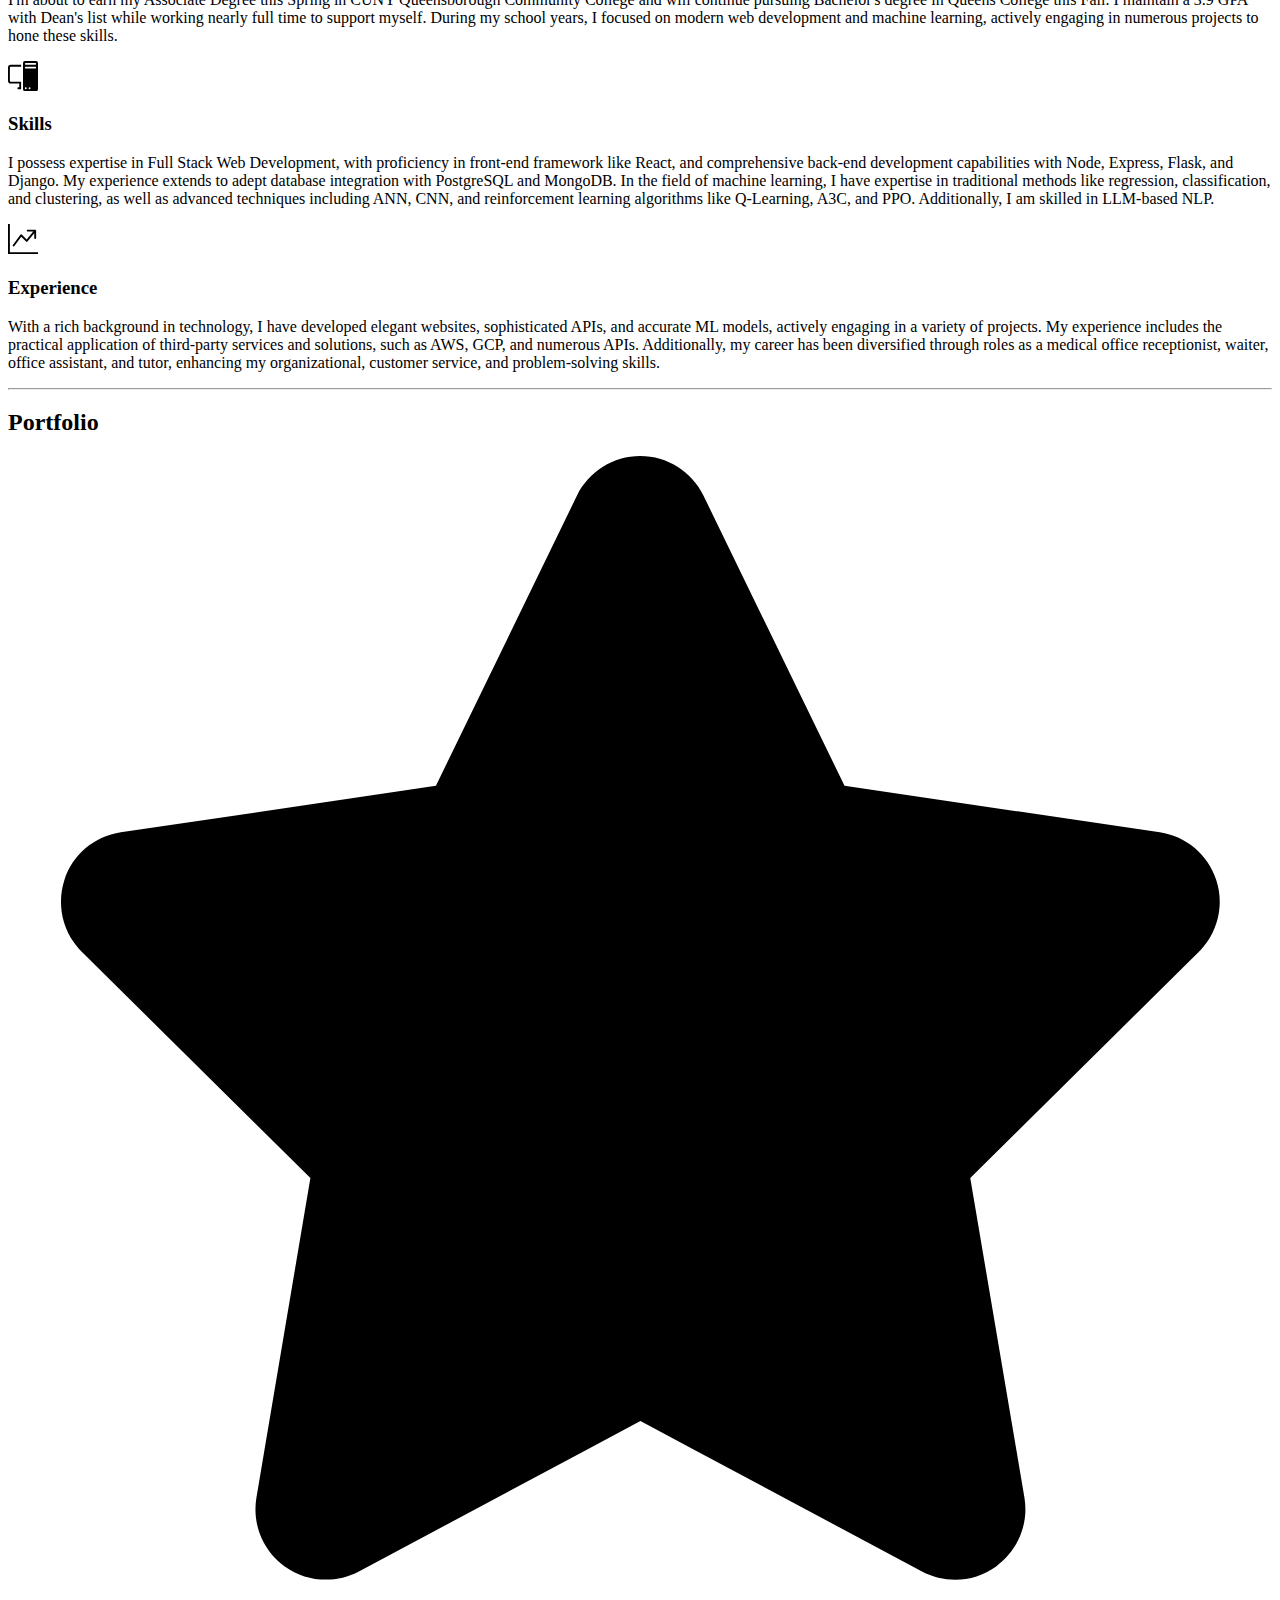
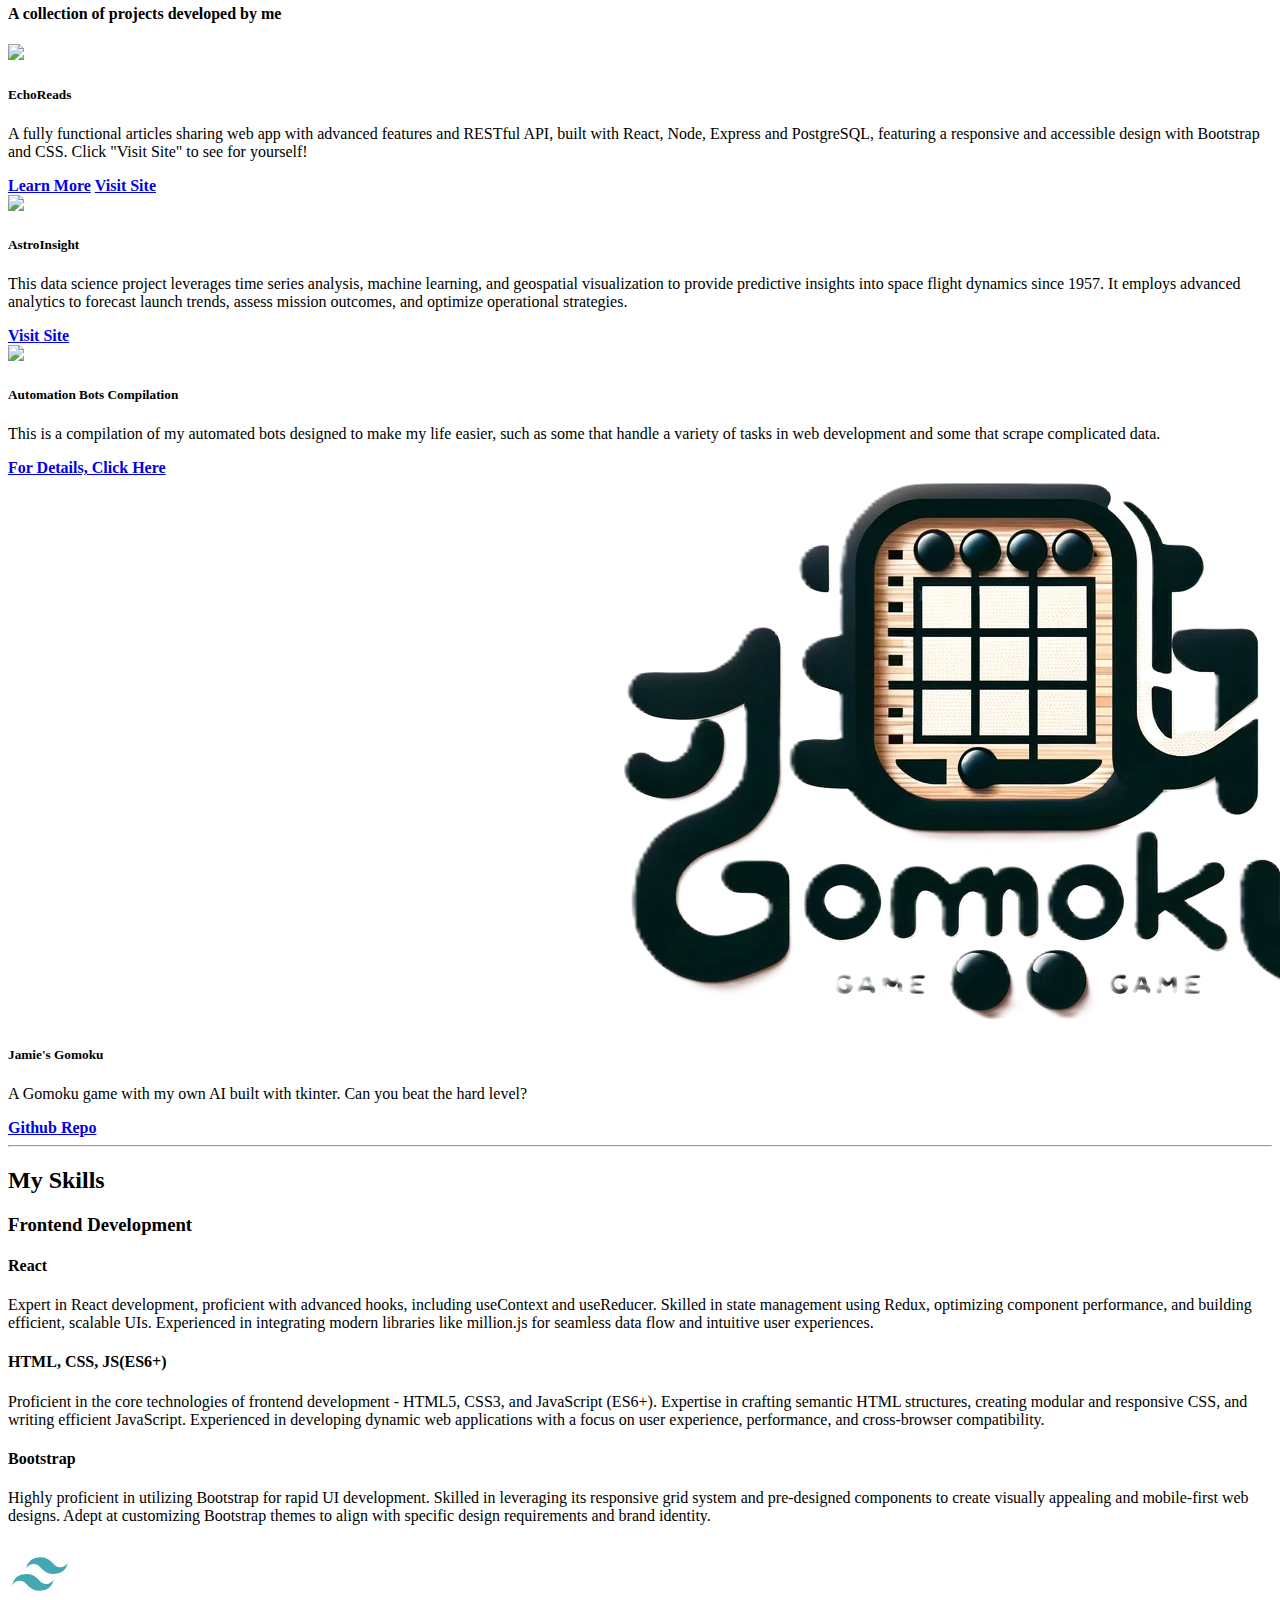
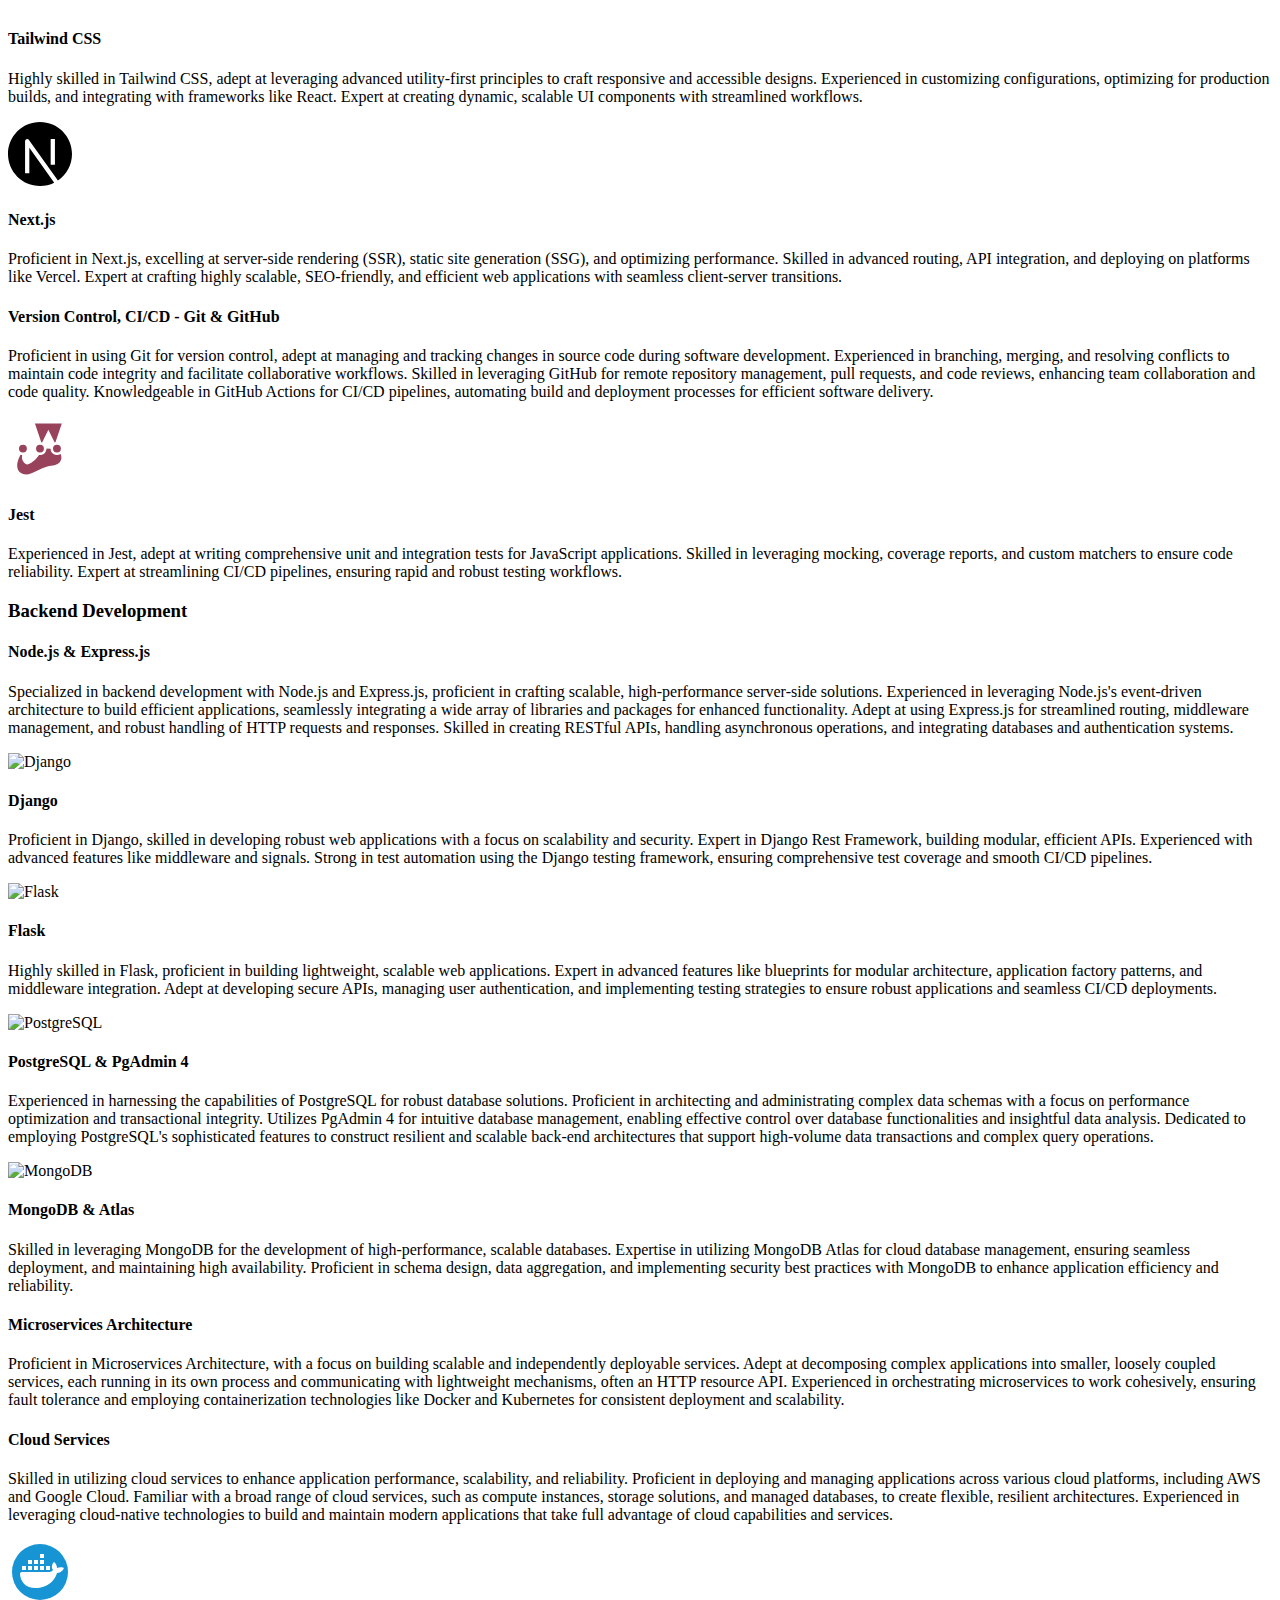
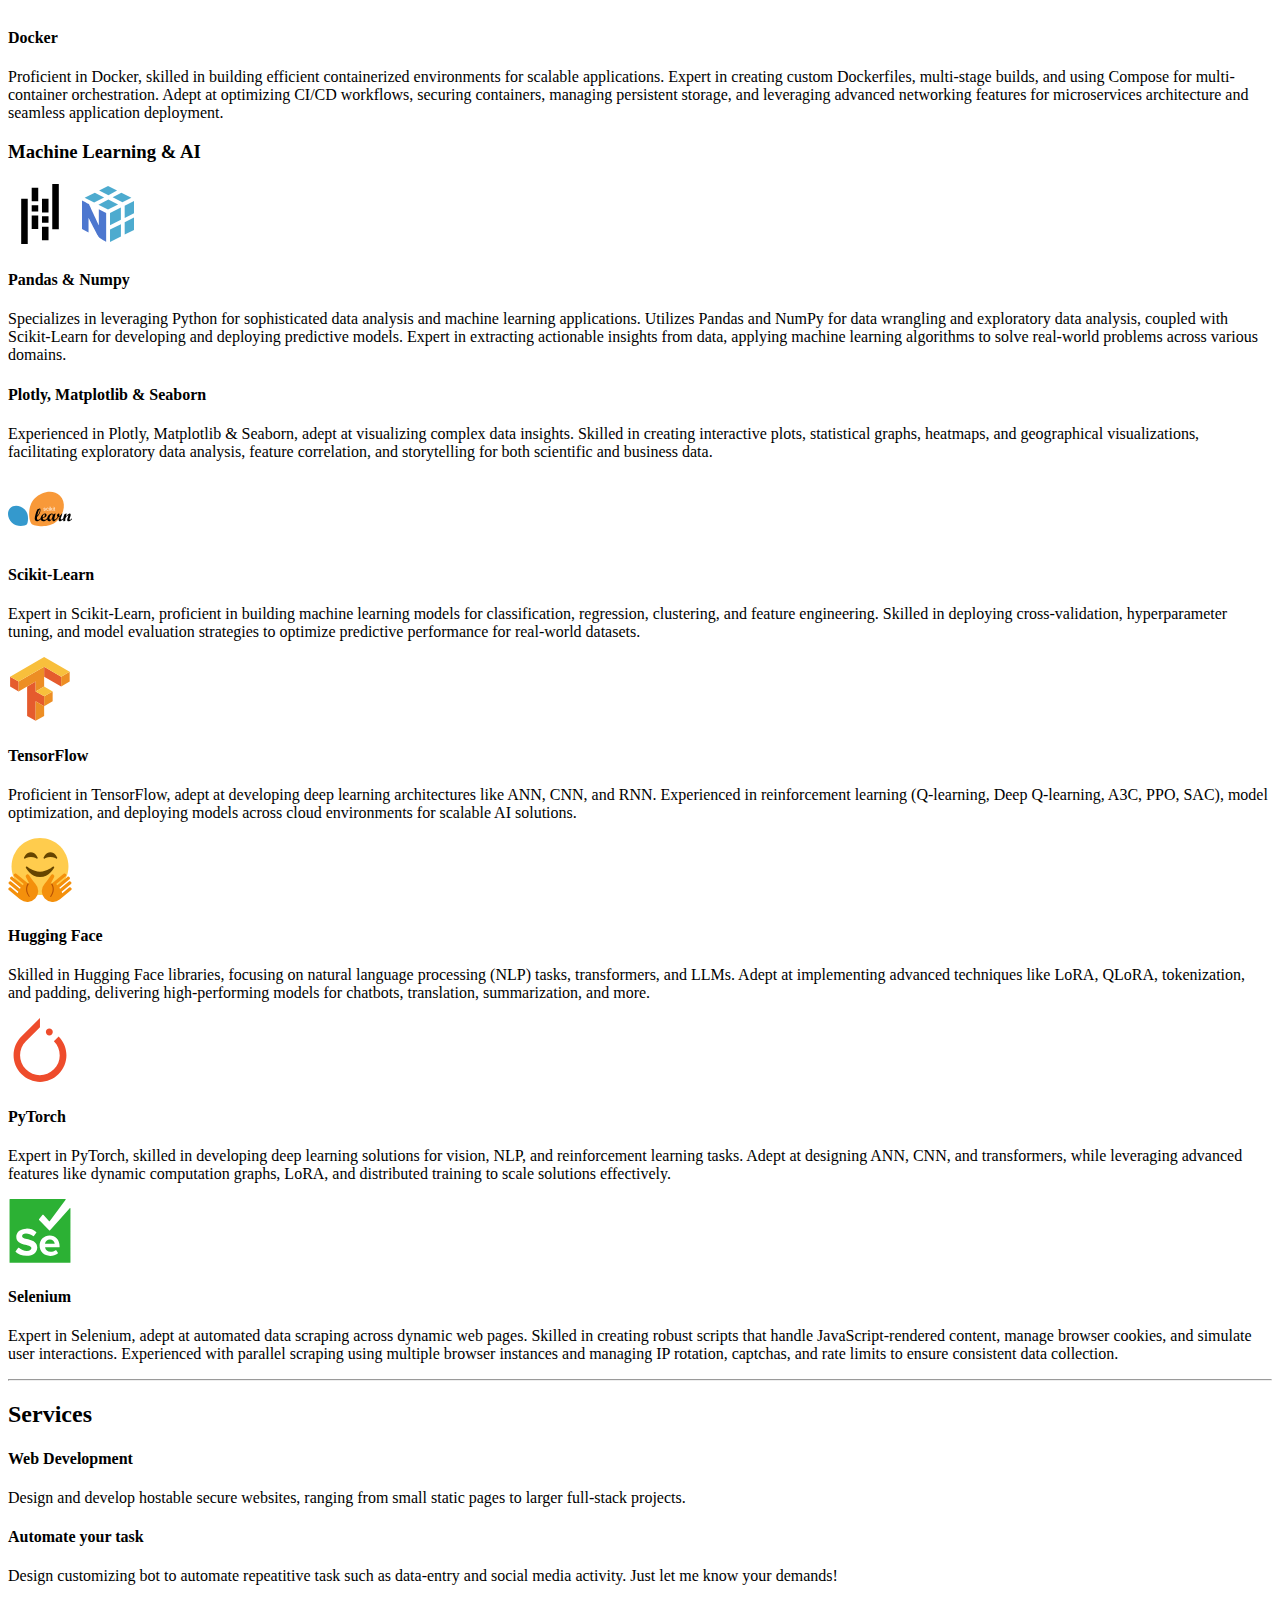
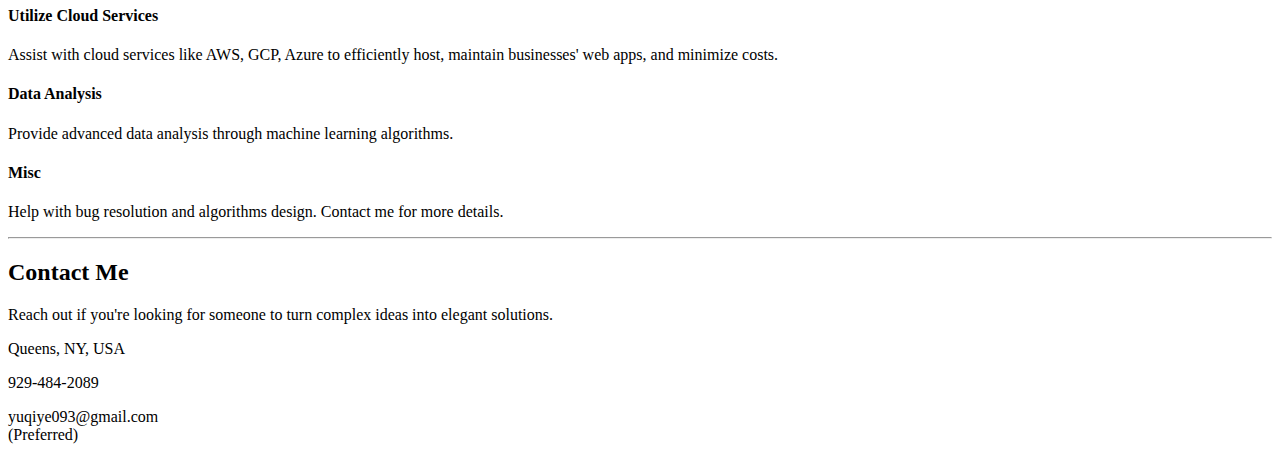
==== commit 95bfc879: "change college" ====
--- a/index.html
+++ b/index.html
@@ -142,7 +142,7 @@
                     </div>
                     <h3 class="fs-2 text-body-emphasis">Education</h3>
                     <p>I'm about to earn my Associate Degree this Spring in CUNY Queensborough Community College and
-                        will continue pursuing Bachelor's degree in Hunter College this Fall. I
+                        will continue pursuing Bachelor's degree in Queens College this Fall. I
                         maintain a 3.9 GPA with Dean's list while working nearly full time to support myself. During my
                         school years, I focused on modern web development and machine learning, actively engaging in
                         numerous projects
@@ -349,7 +349,8 @@
                                 including useContext and useReducer. Skilled in state
                                 management using Redux, optimizing component performance, and building efficient,
                                 scalable UIs. Experienced in
-                                integrating modern libraries for seamless data flow and intuitive user experiences.</p>
+                                integrating modern libraries like million.js for seamless data flow and intuitive user
+                                experiences.</p>
                         </div>
                     </div>
                     <!-- <div class="col-md-6 col-lg-3 mb-5">
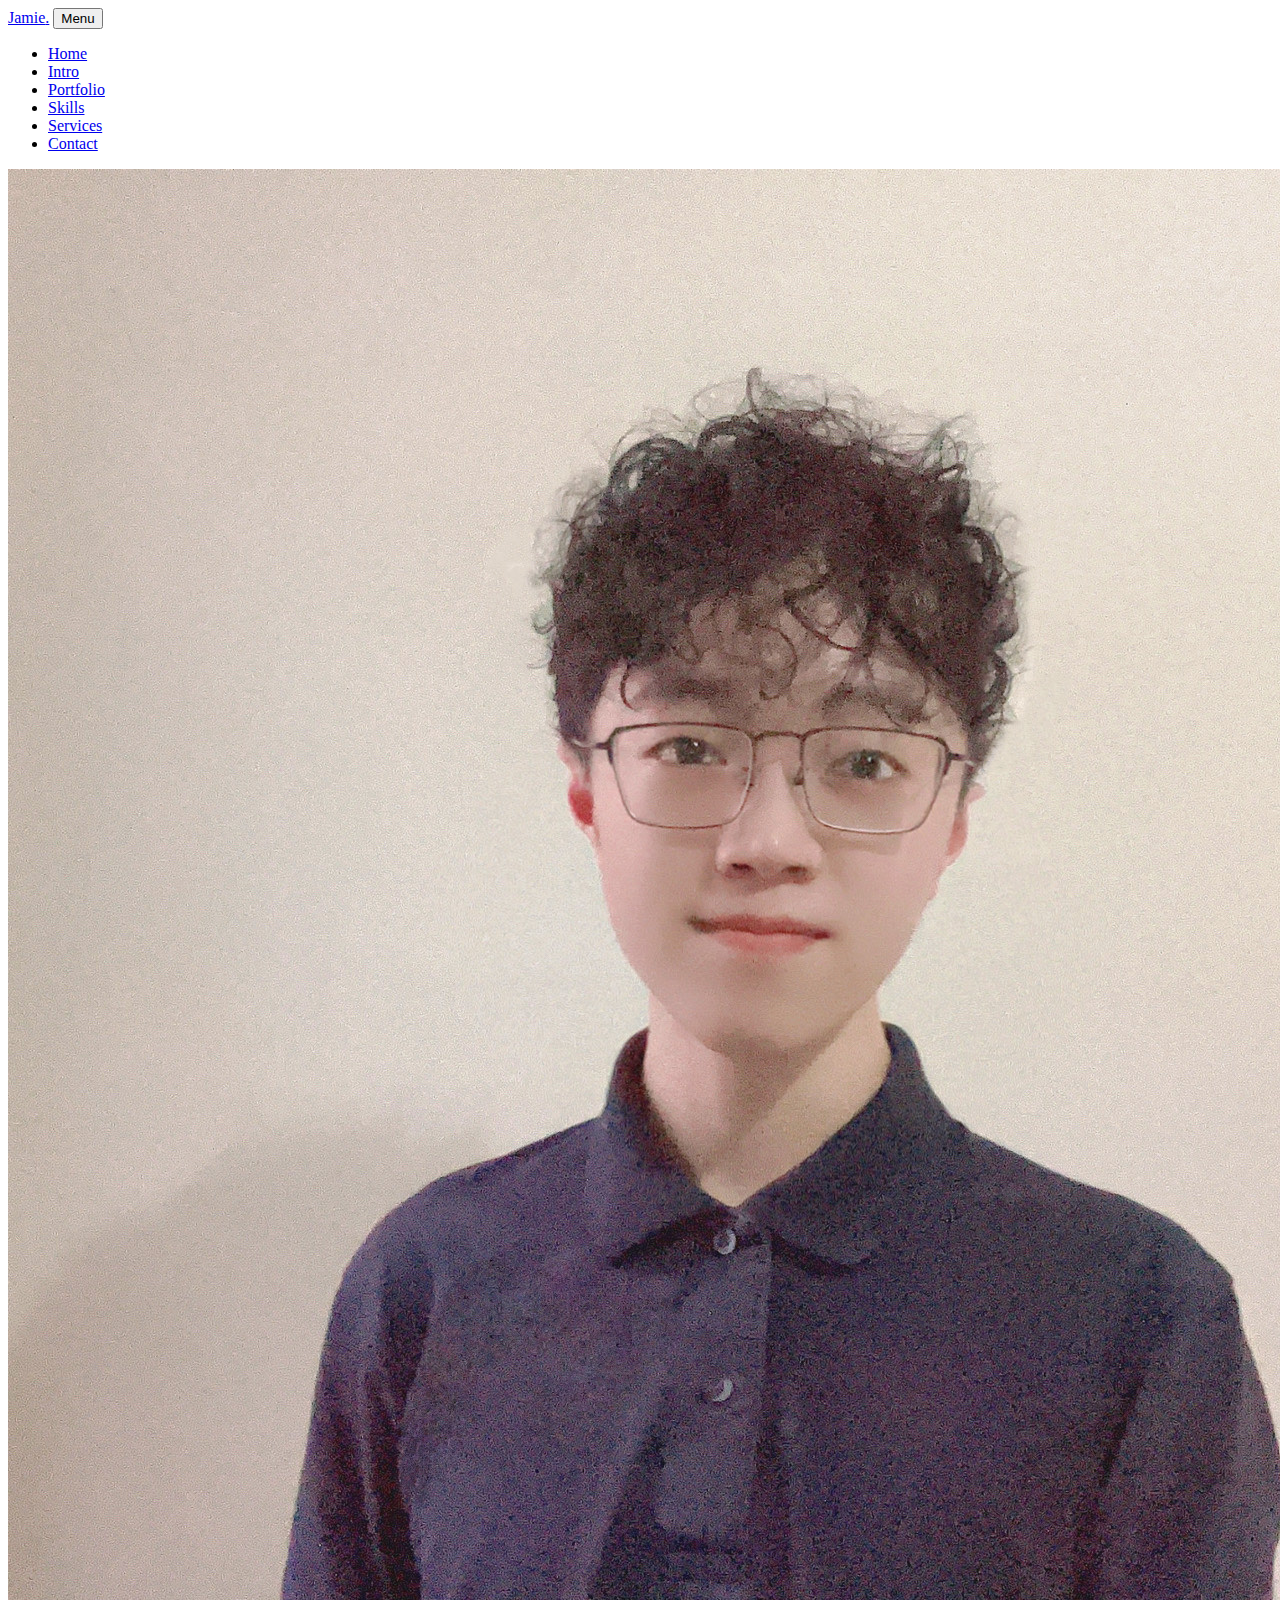
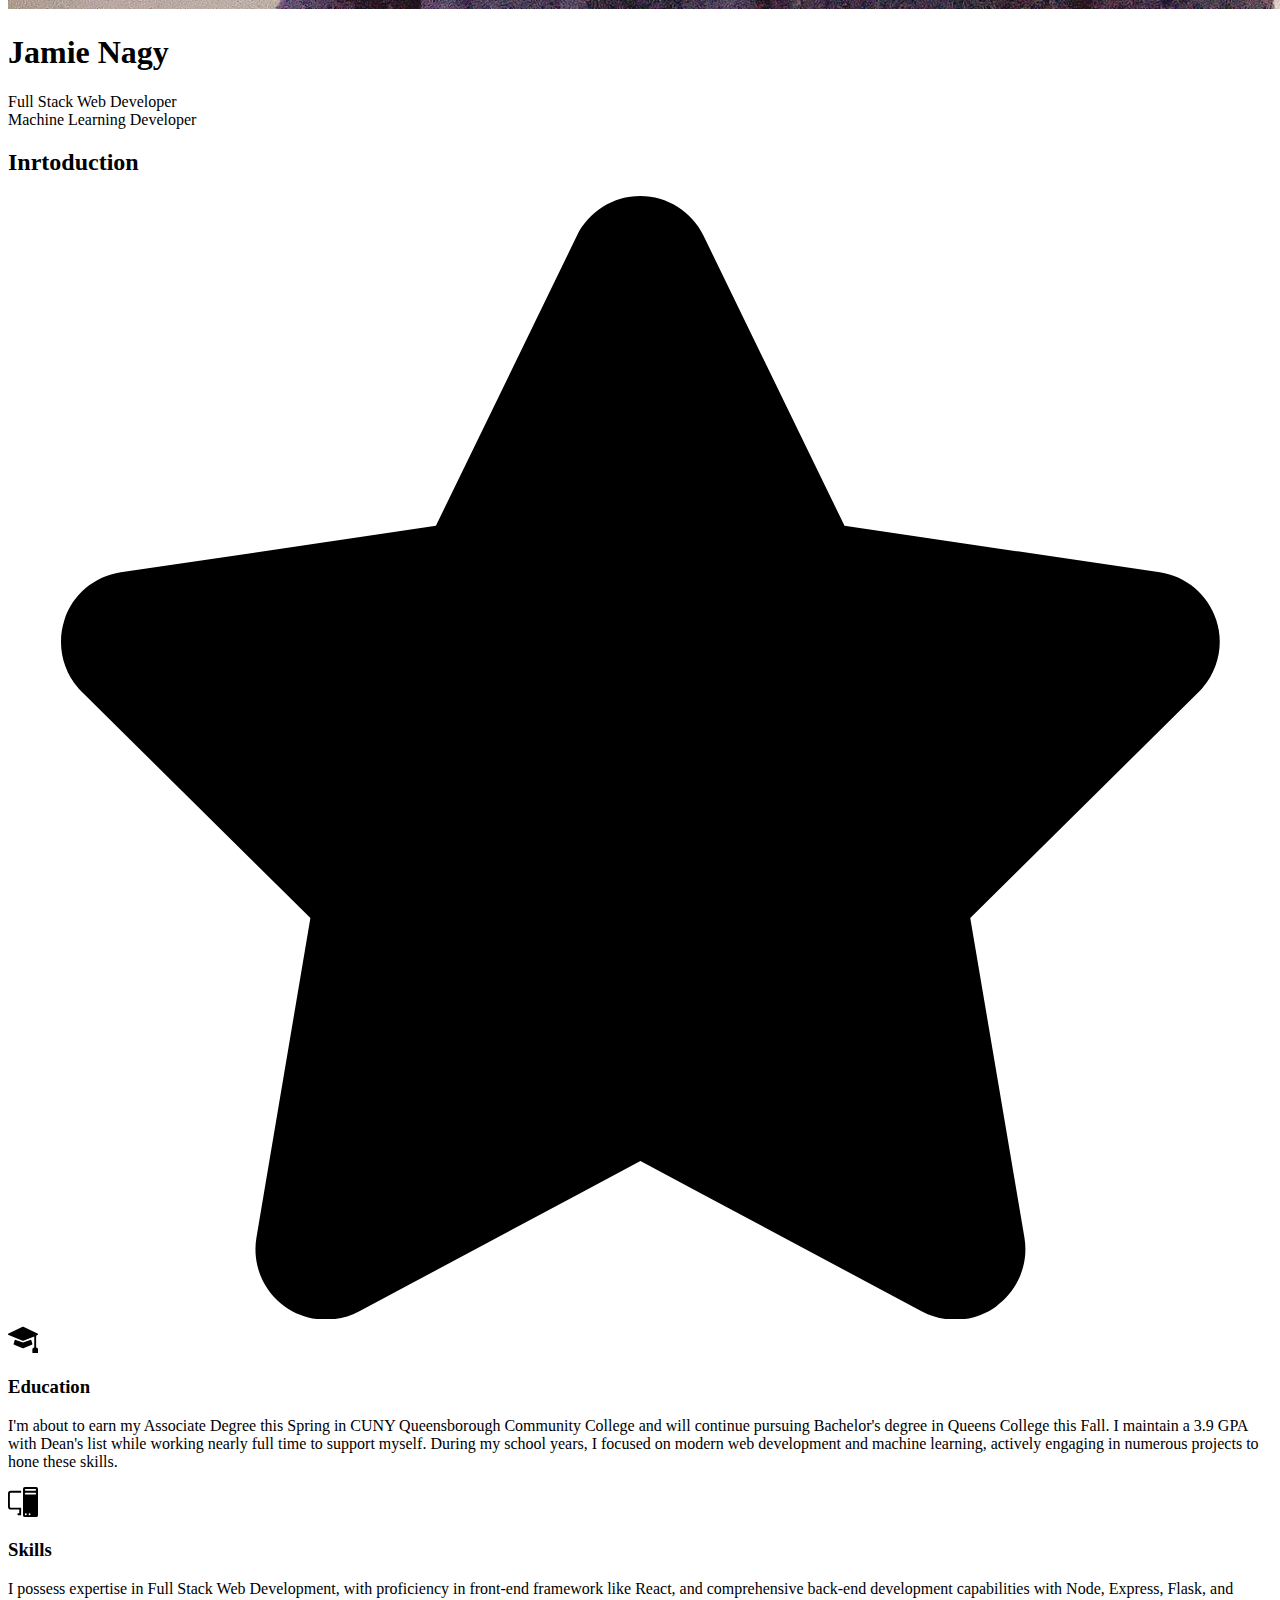
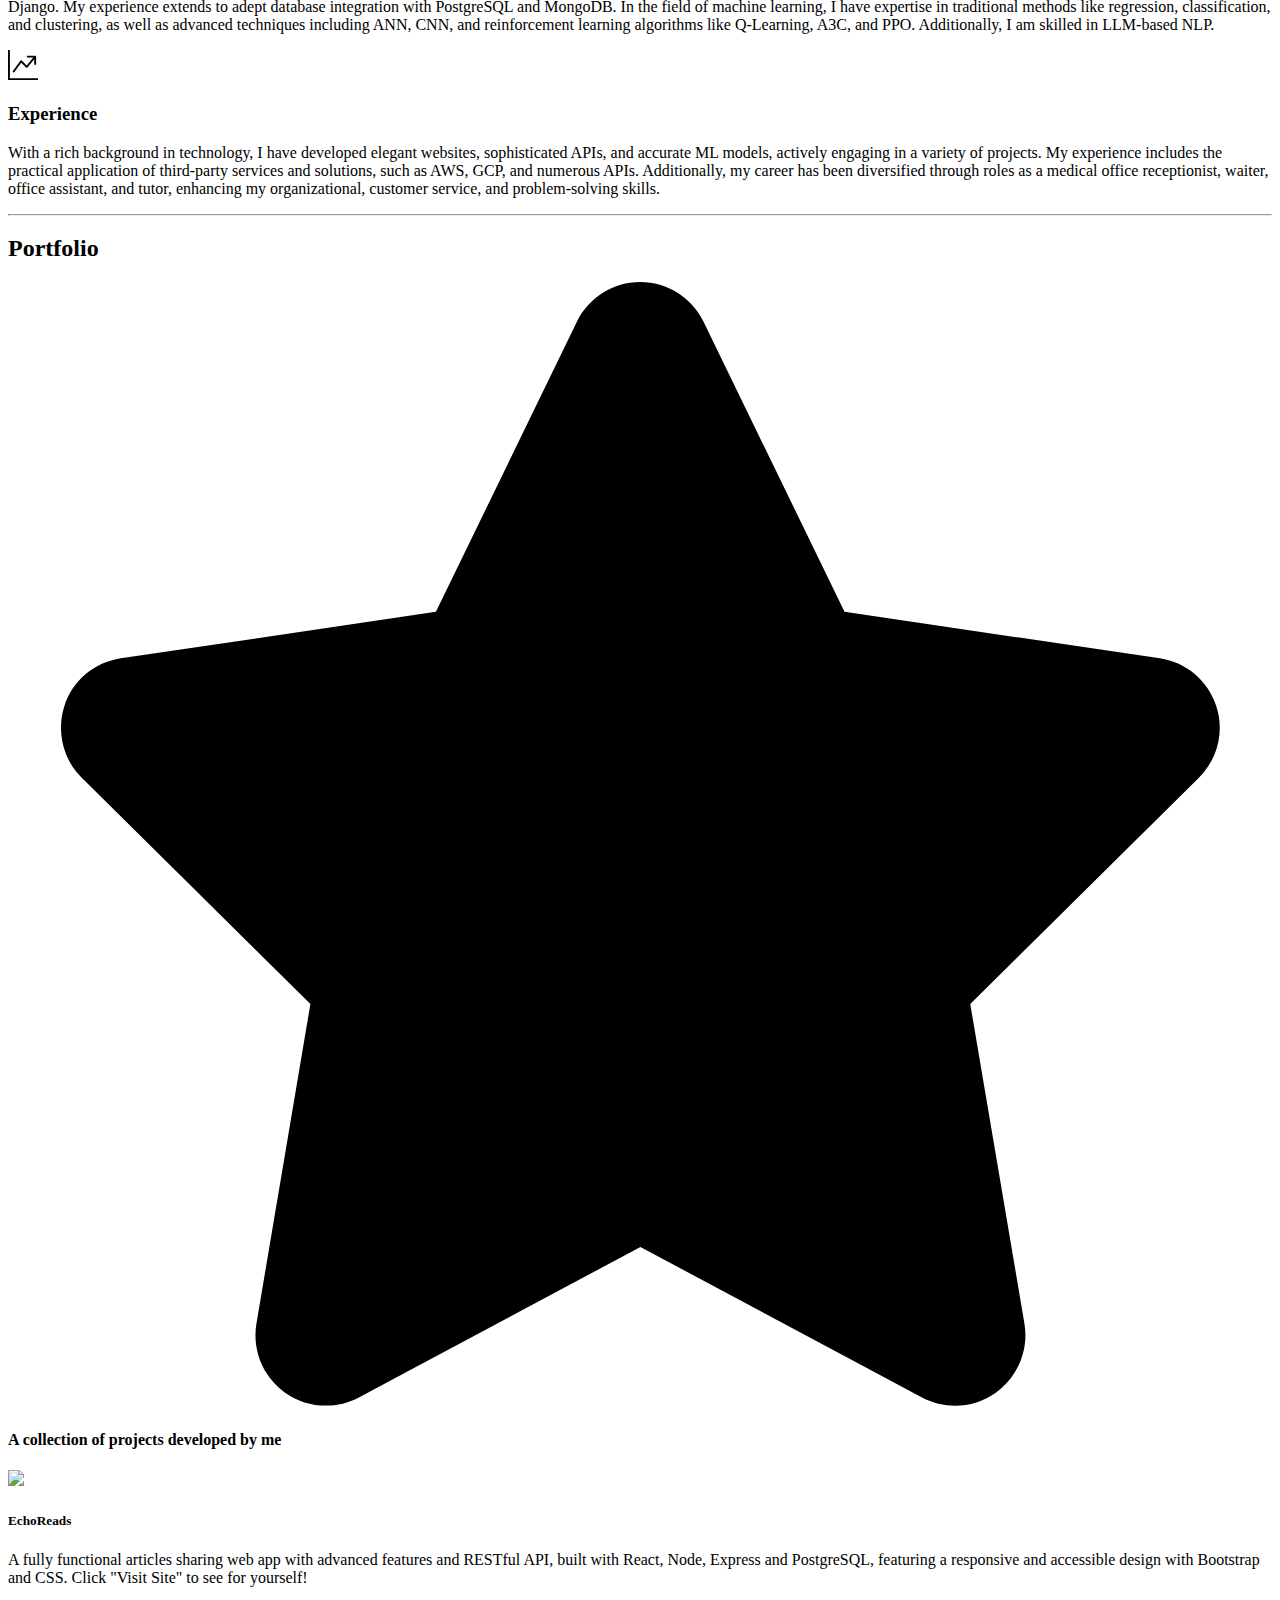
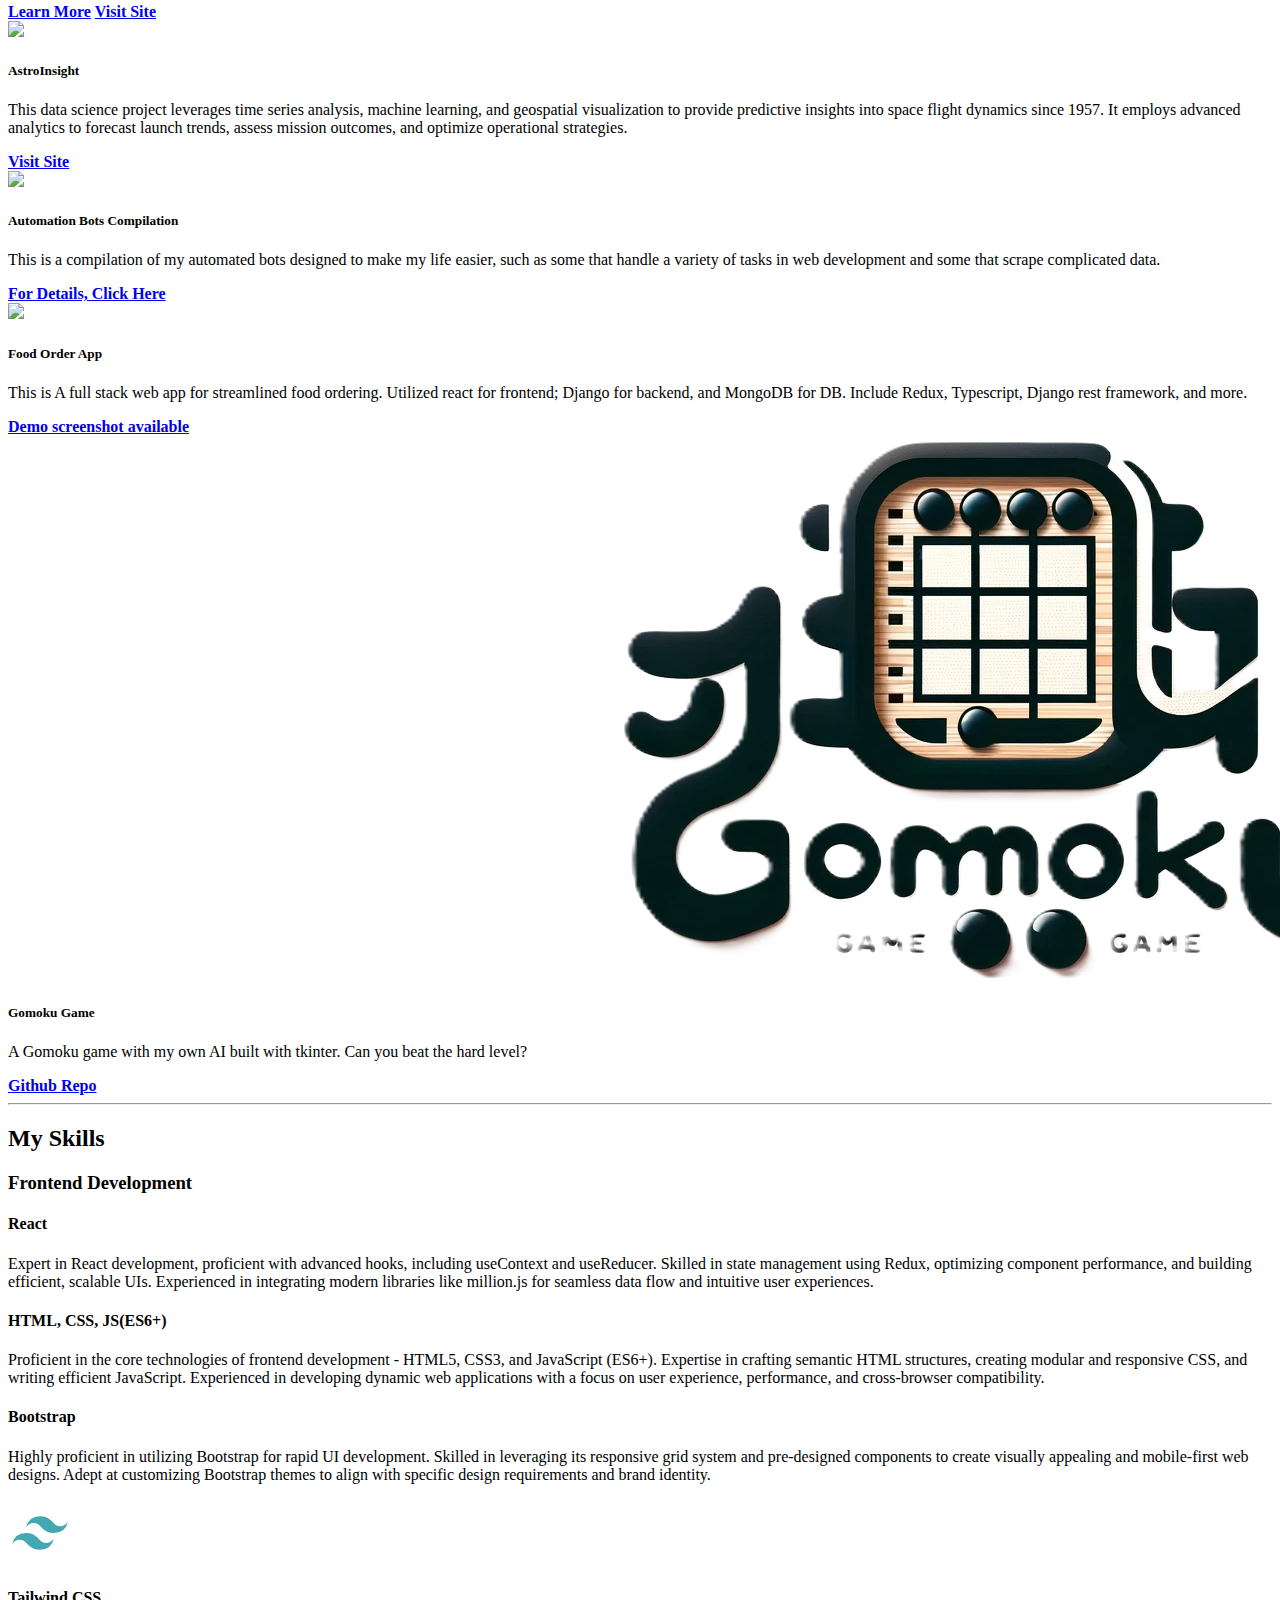
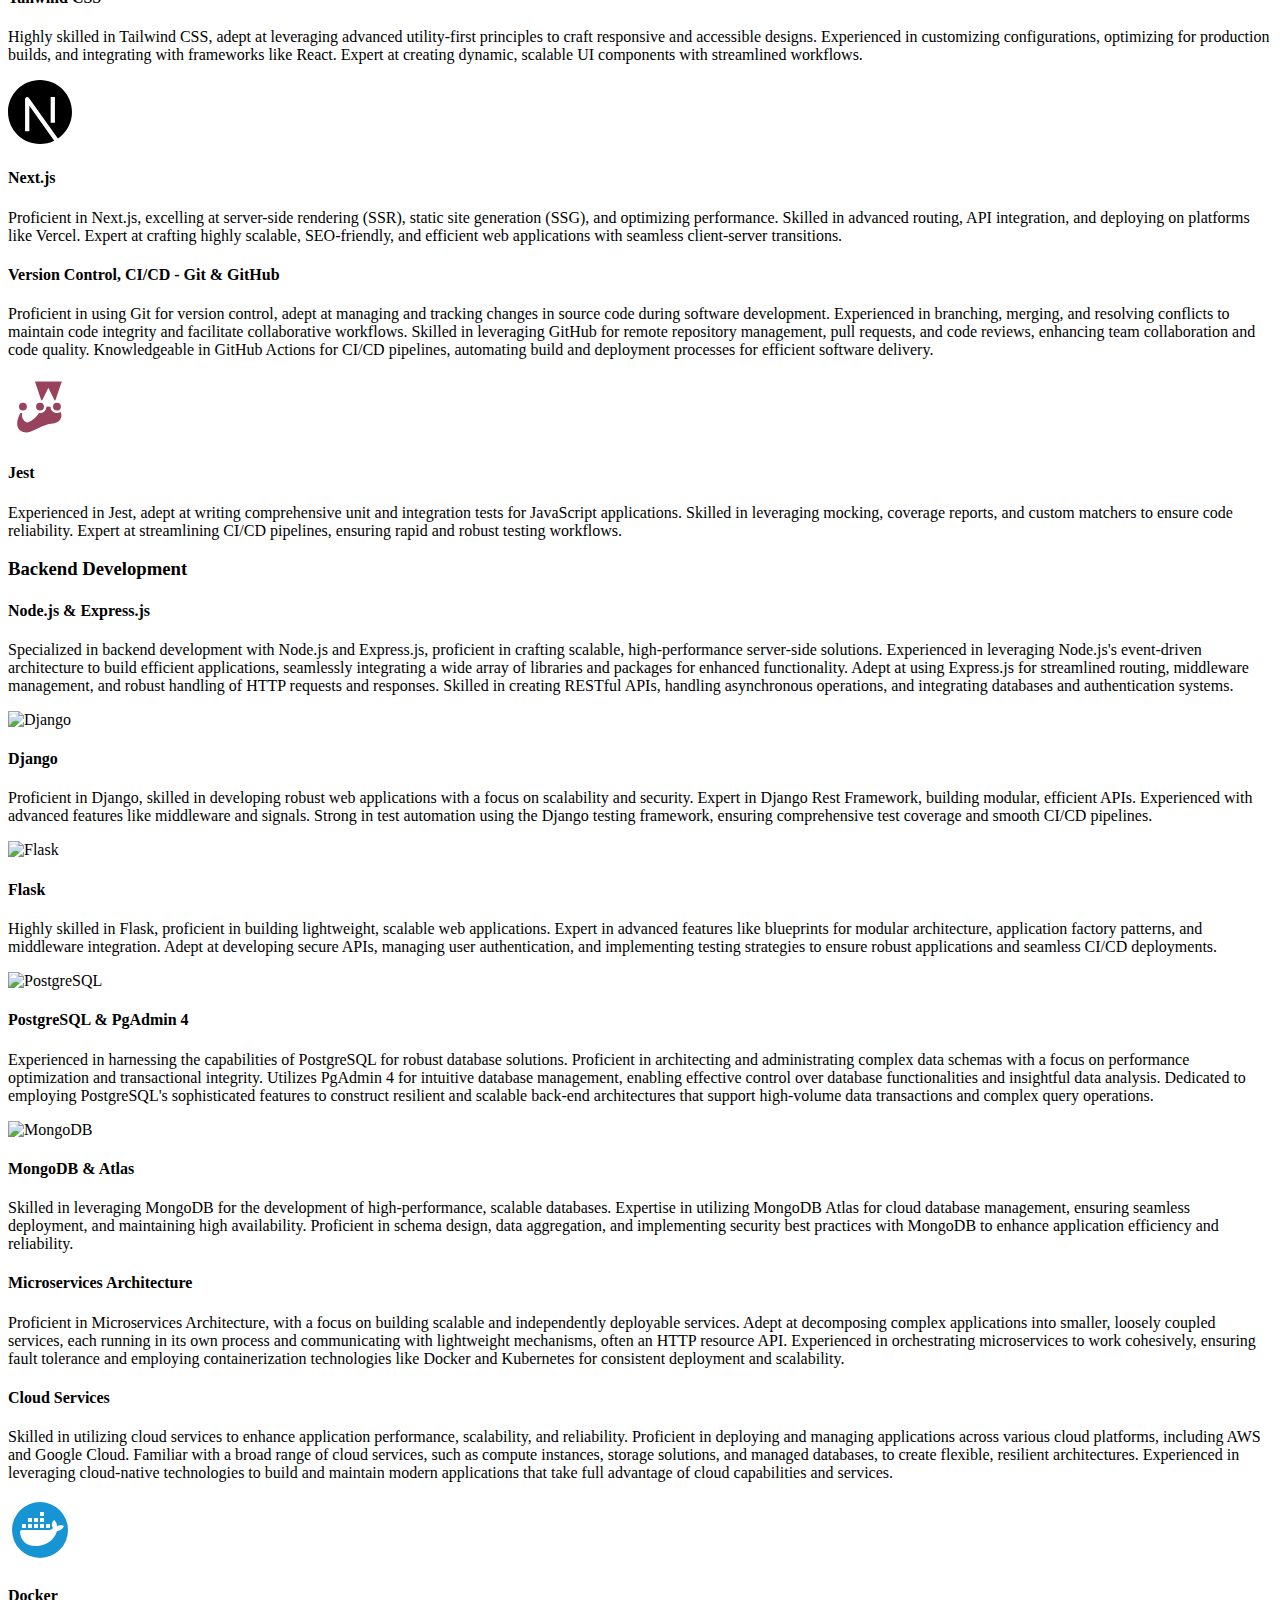
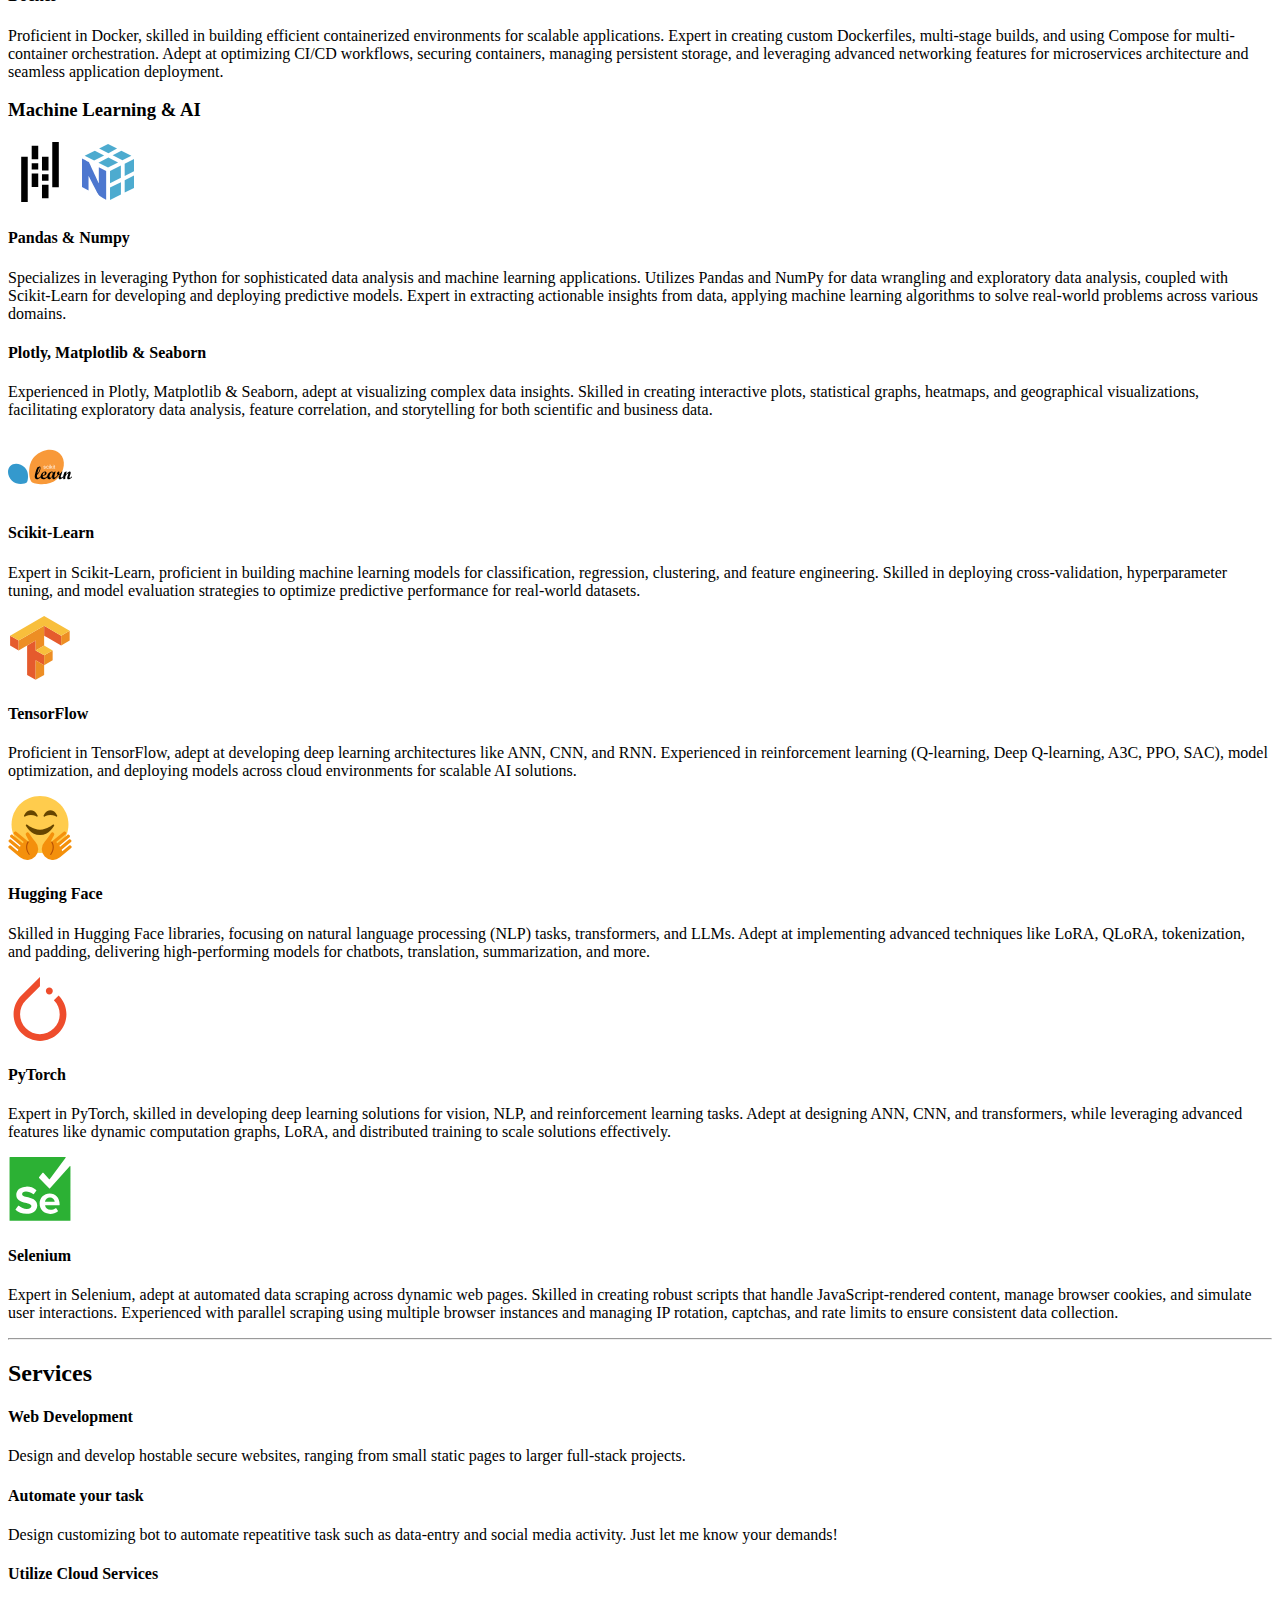
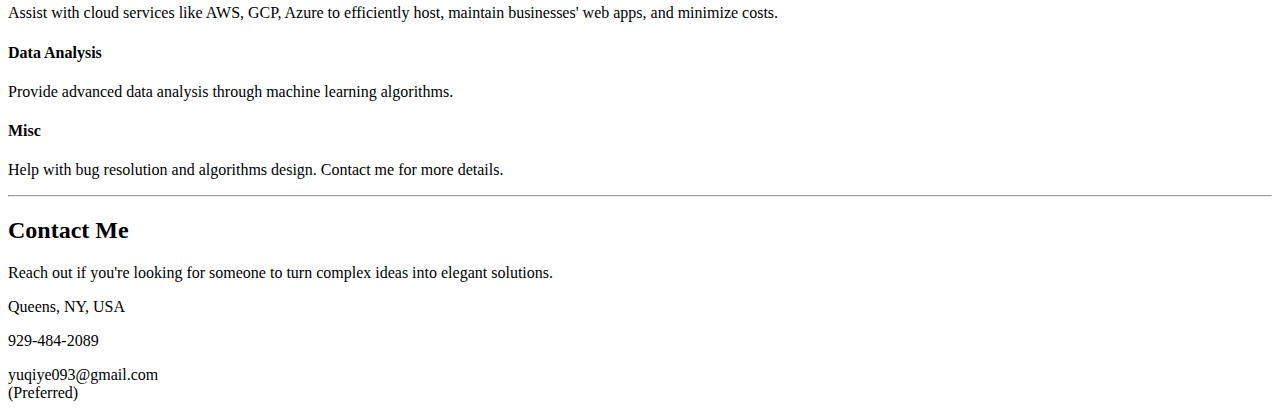
==== commit 23d6ea8a: "magic me" ====
--- a/index.html
+++ b/index.html
@@ -97,7 +97,7 @@
         <div class="navbar-placeholder"></div>
         <div class="container d-flex align-items-center flex-column" id="home-screen">
             <!-- Masthead Avatar Image-->
-            <img class="masthead-avatar my-5" src="./me_2.jpg" alt="...">
+            <img class="masthead-avatar my-5" src="./new_me.jpg" alt="...">
             <!-- Masthead Heading-->
             <h1 class="masthead-heading text-uppercase mb-0">Jamie Nagy</h1>
             <!-- Icon Divider-->
@@ -298,11 +298,32 @@
                 <div class="item features-image col-12 col-md-6 col-lg-4">
                     <div class="item-wrapper">
                         <div class="item-img">
+                            <img src="./feasto.jpg" class="img-fluid portfolio-img">
+                        </div>
+                        <div class="item-content">
+
+                            <h5 class="item-title mbr-fonts-style display-5"><strong>Food Order App</strong></h5>
+                            <p class="mbr-text mbr-fonts-style mt-3 display-4">This is A full stack web app for
+                                streamlined food ordering. Utilized react for frontend; Django for backend, and MongoDB
+                                for DB. Include Redux,
+                                Typescript, Django rest framework, and more.<br></p>
+
+                            <div class="portfolio-external-links">
+                                <span class="mbr-link mbr-fonts-style display-7"><strong><a href="./feasto.pdf"
+                                            class="portfolio-link">Demo screenshot available</a></strong></span>
+                            </div>
+                        </div>
+
+                    </div>
+                </div>
+                <div class="item features-image col-12 col-md-6 col-lg-4">
+                    <div class="item-wrapper">
+                        <div class="item-img">
                             <img src="./gomoku.png" class="img-fluid portfolio-img">
                         </div>
                         <div class="item-content">
 
-                            <h5 class="item-title mbr-fonts-style display-5"><strong>Jamie's Gomoku</strong></h5>
+                            <h5 class="item-title mbr-fonts-style display-5"><strong>Gomoku Game</strong></h5>
                             <p class="mbr-text mbr-fonts-style mt-3 display-4">A Gomoku game with my own AI built with
                                 tkinter. Can you beat the
                                 hard
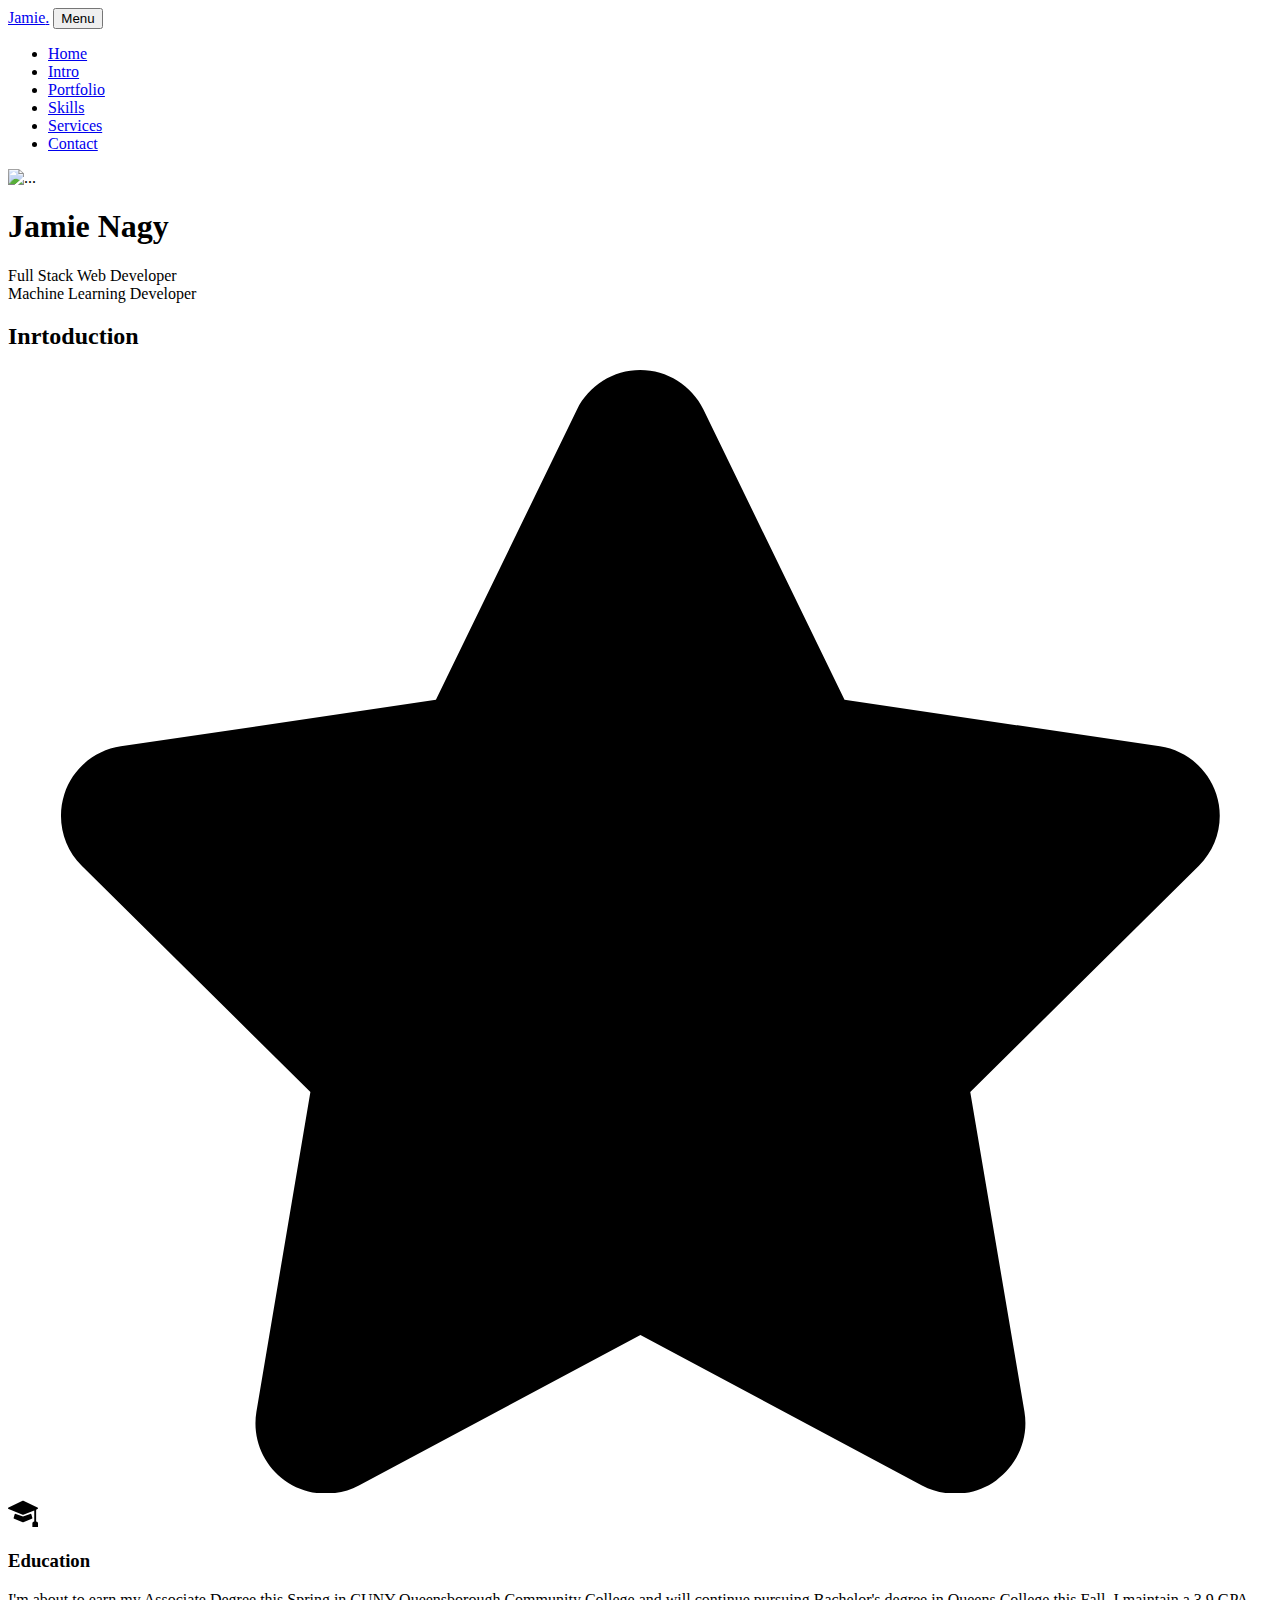
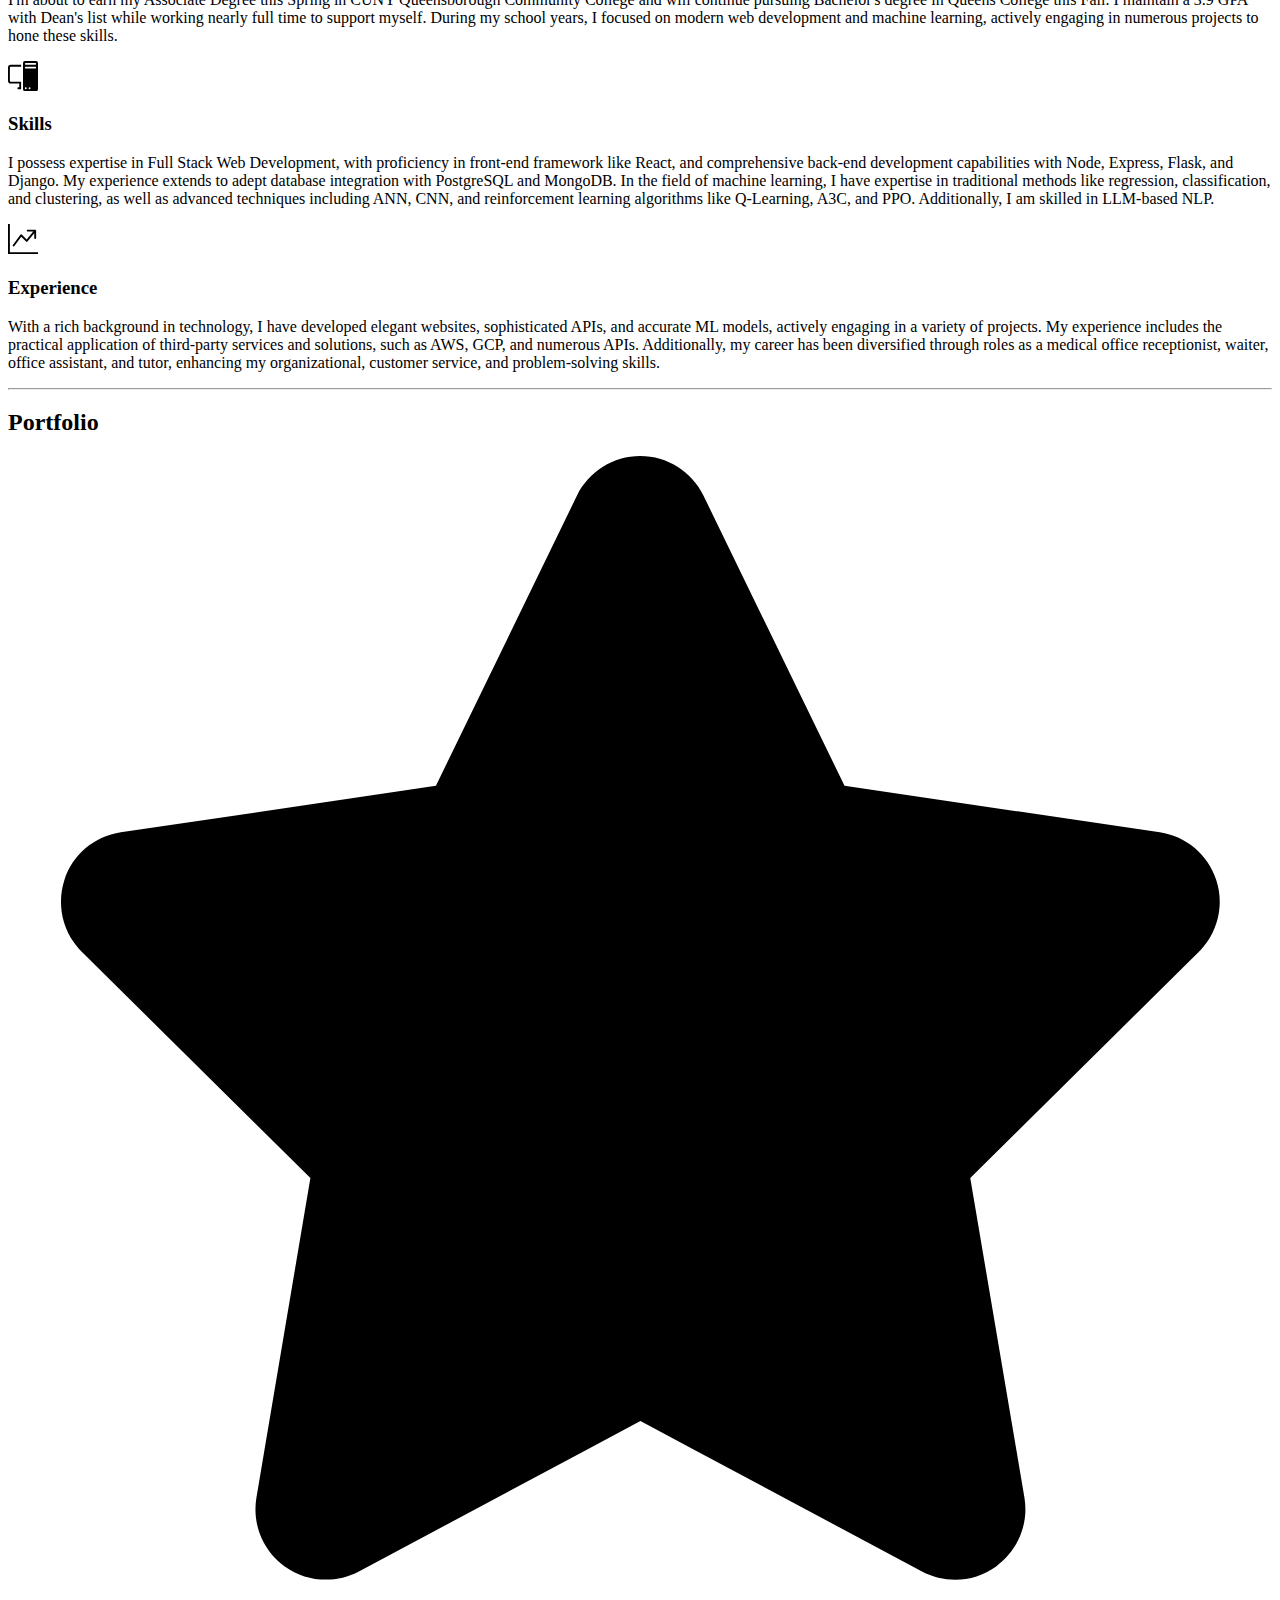
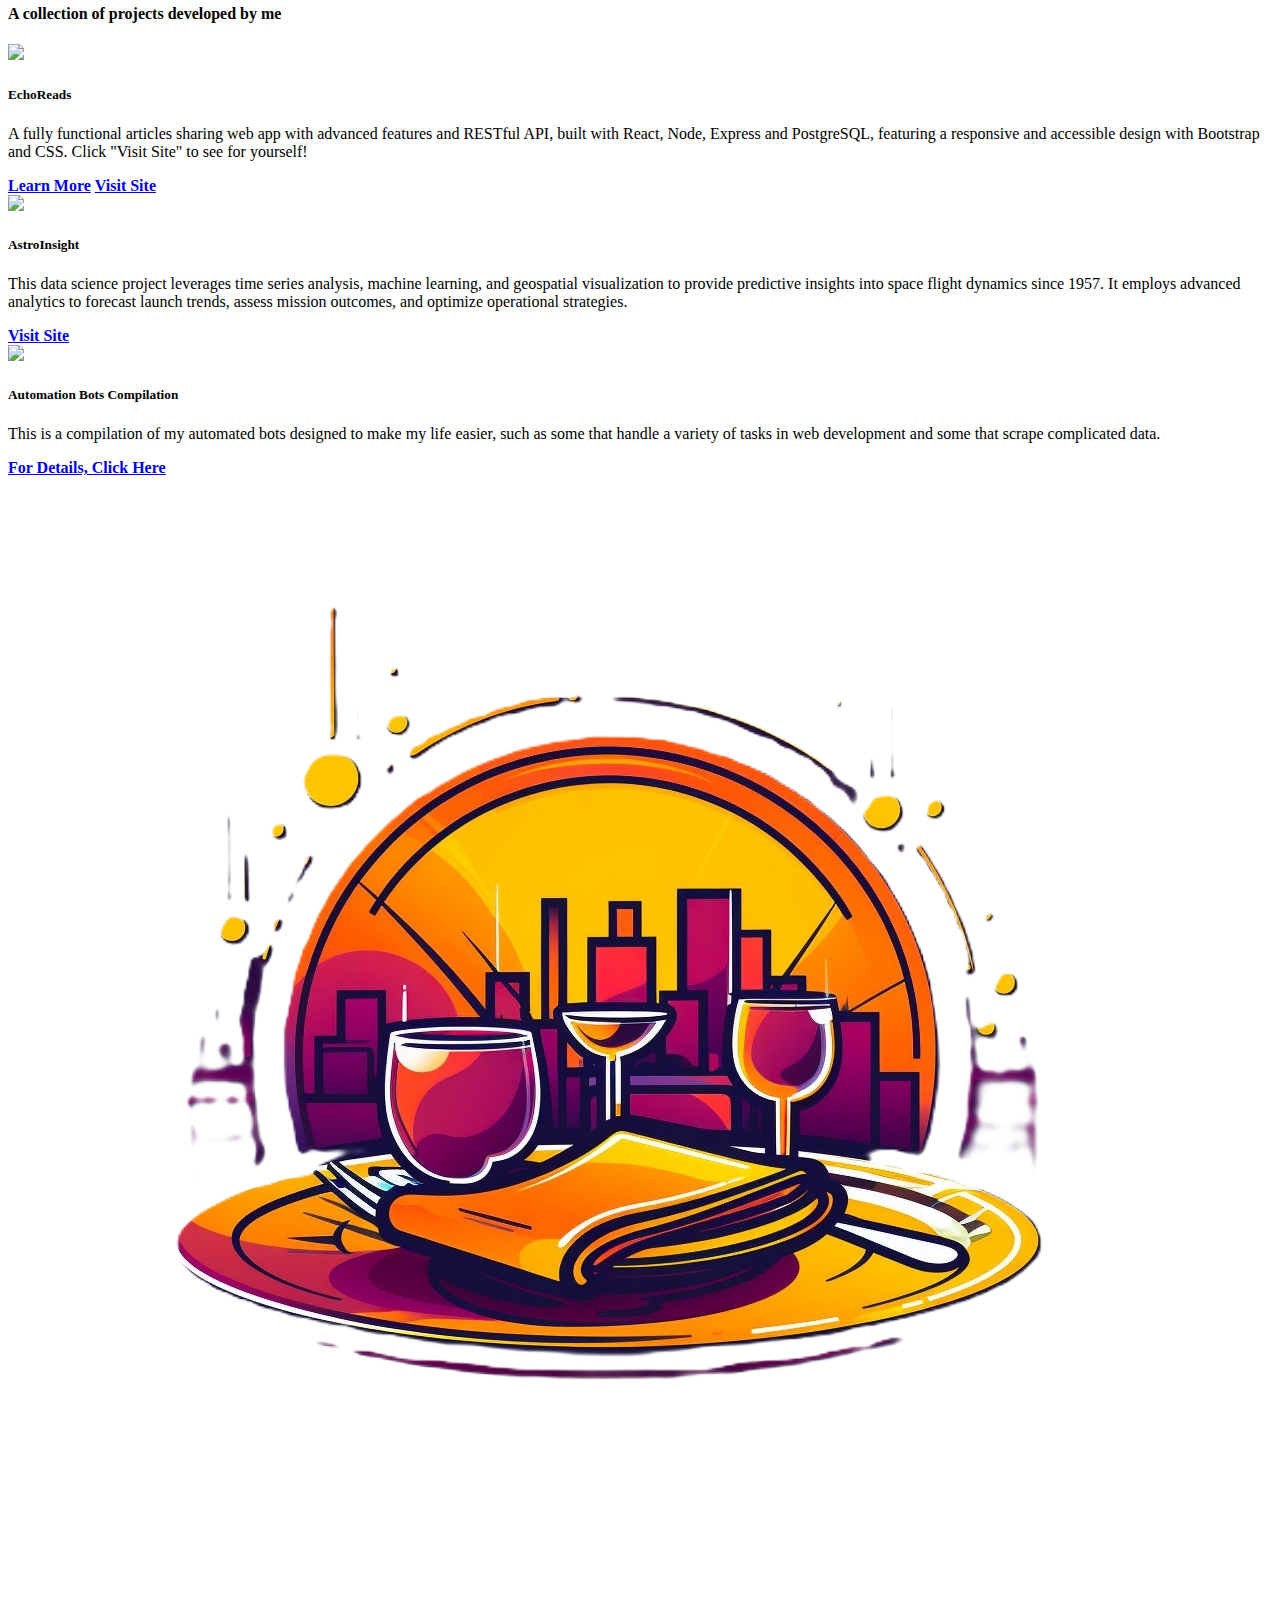
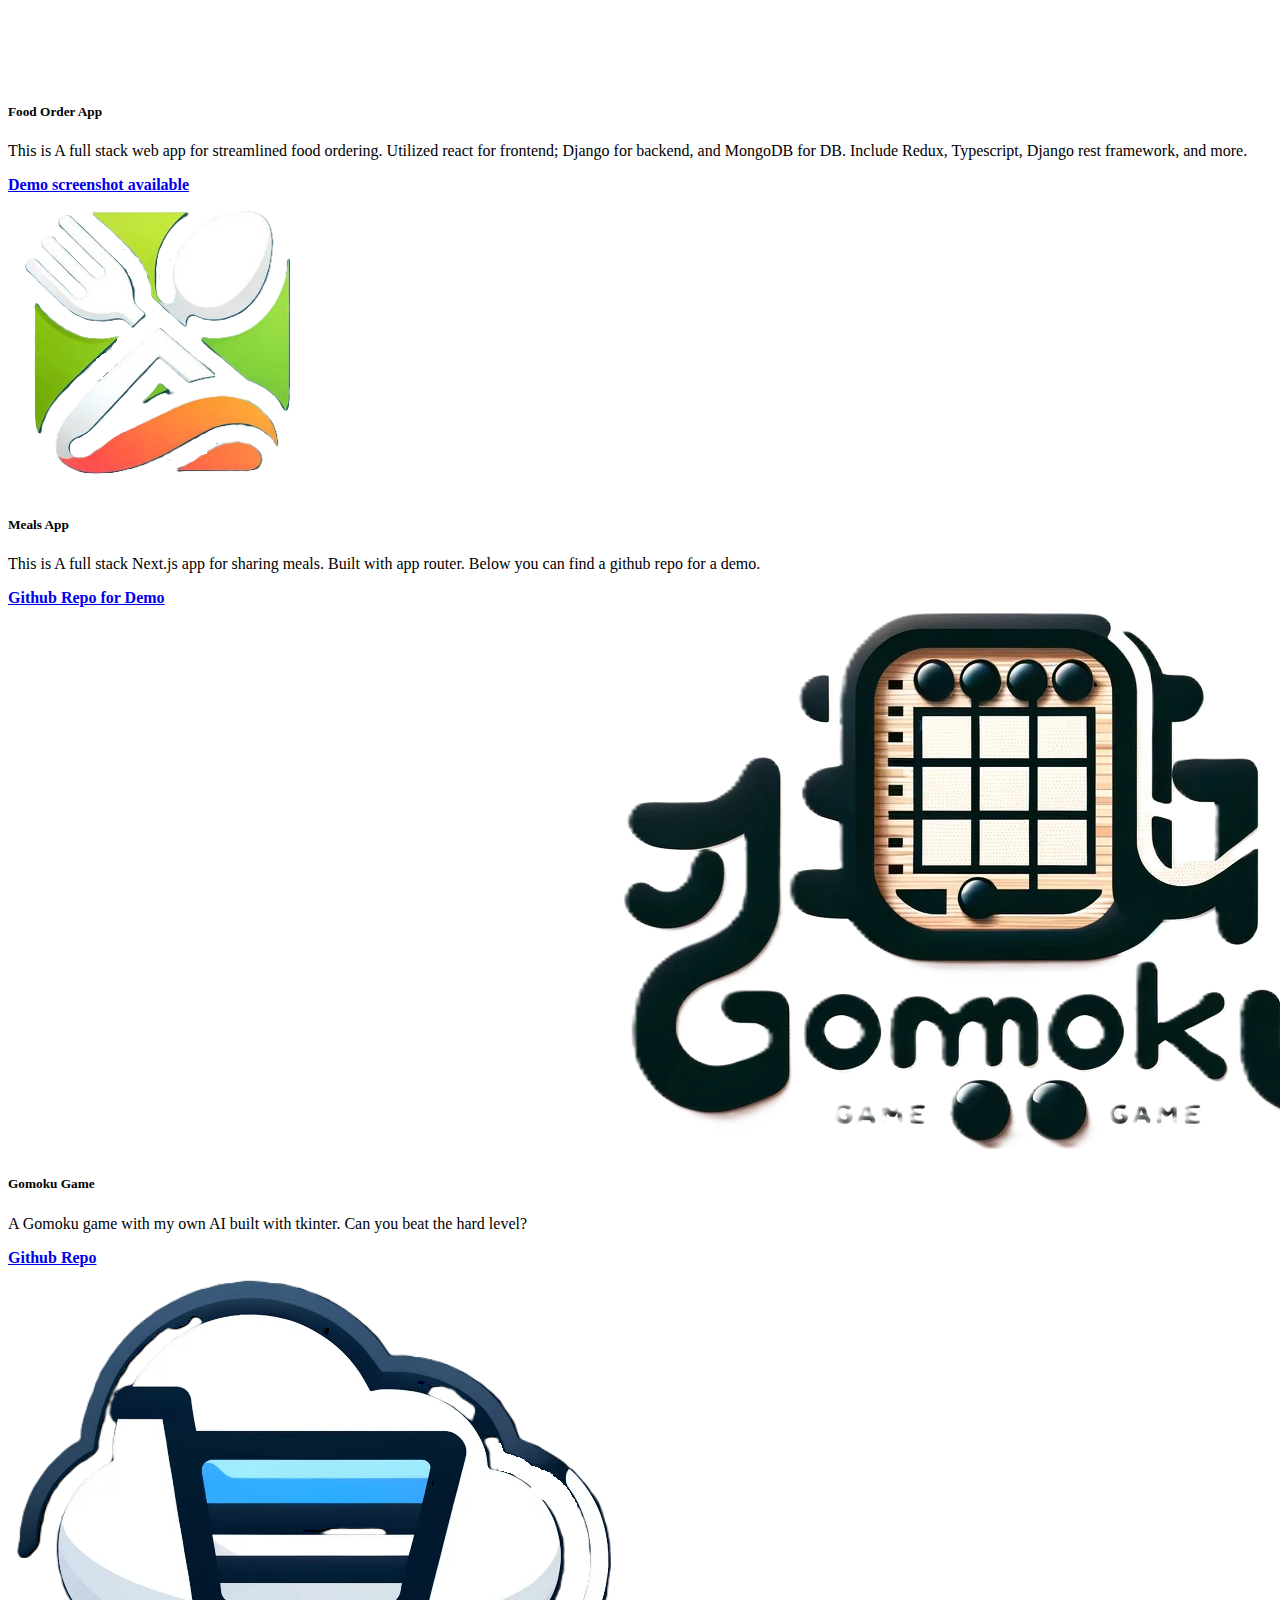
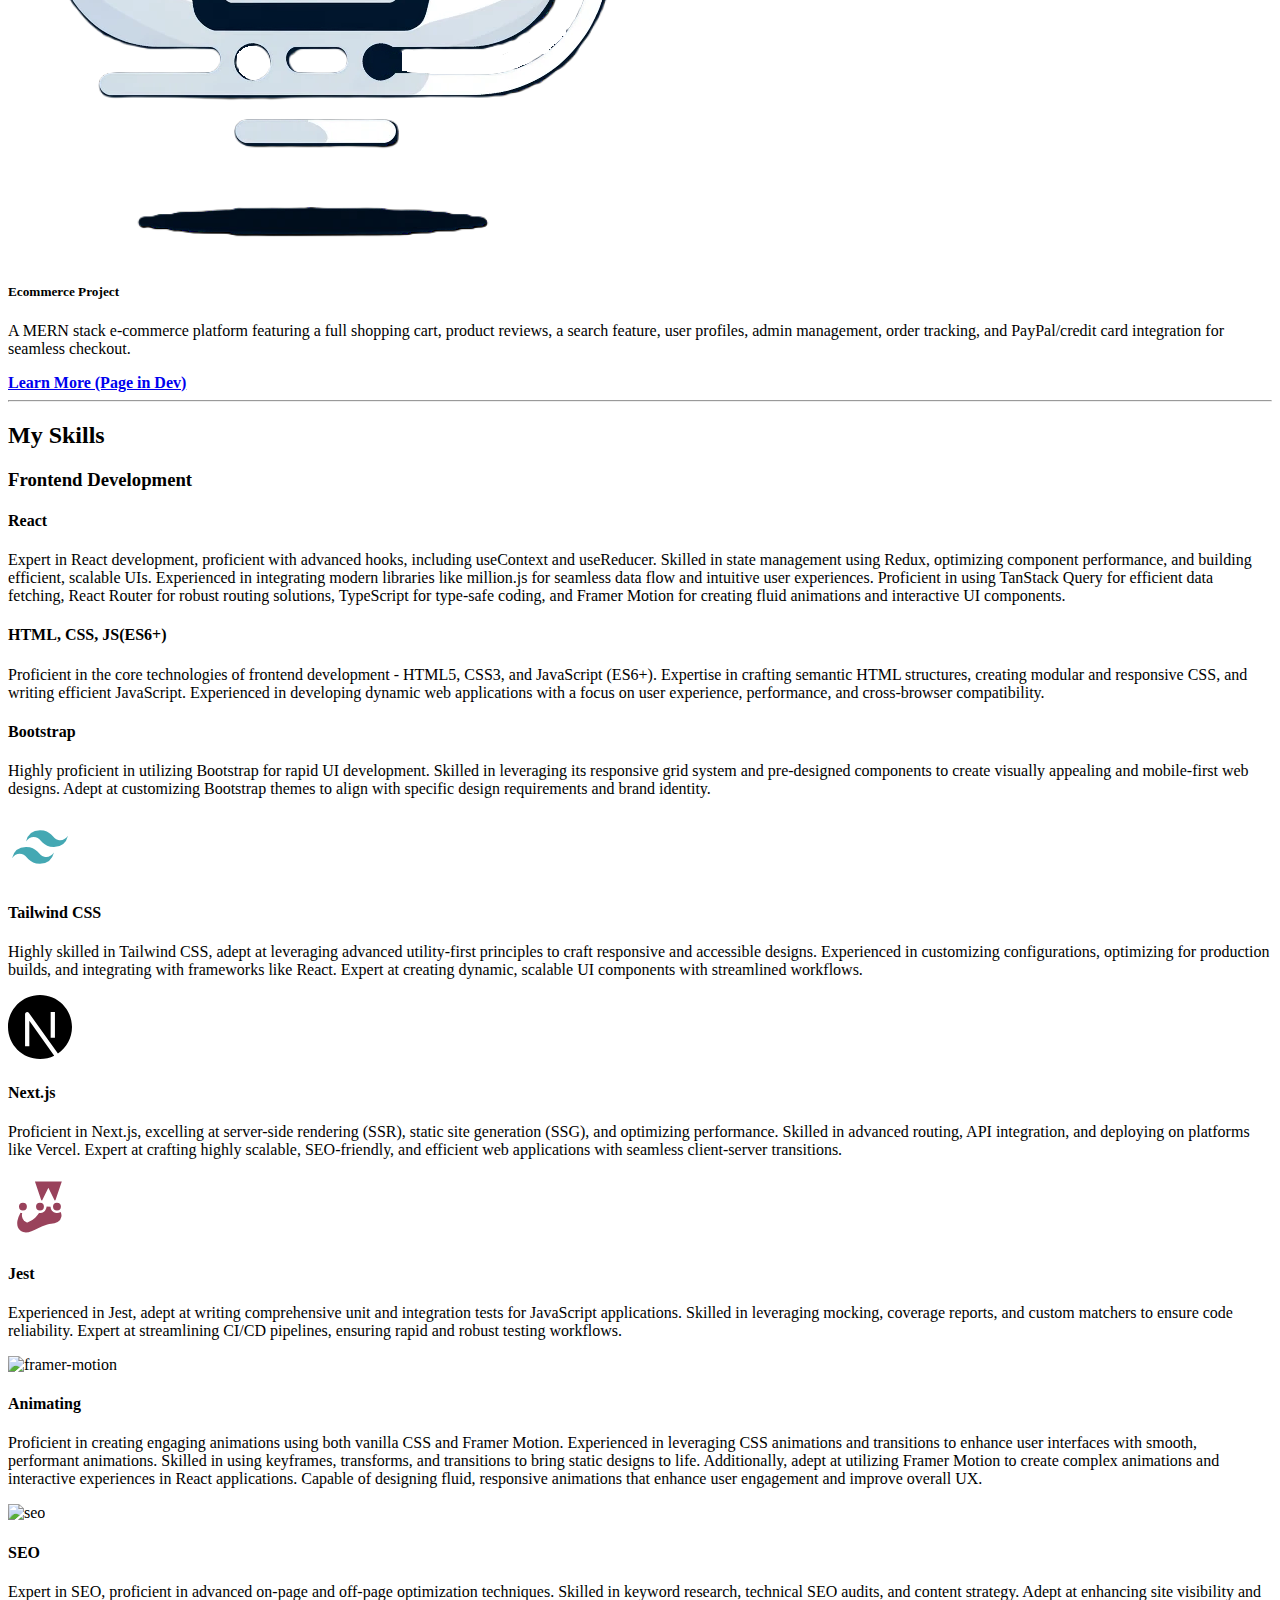
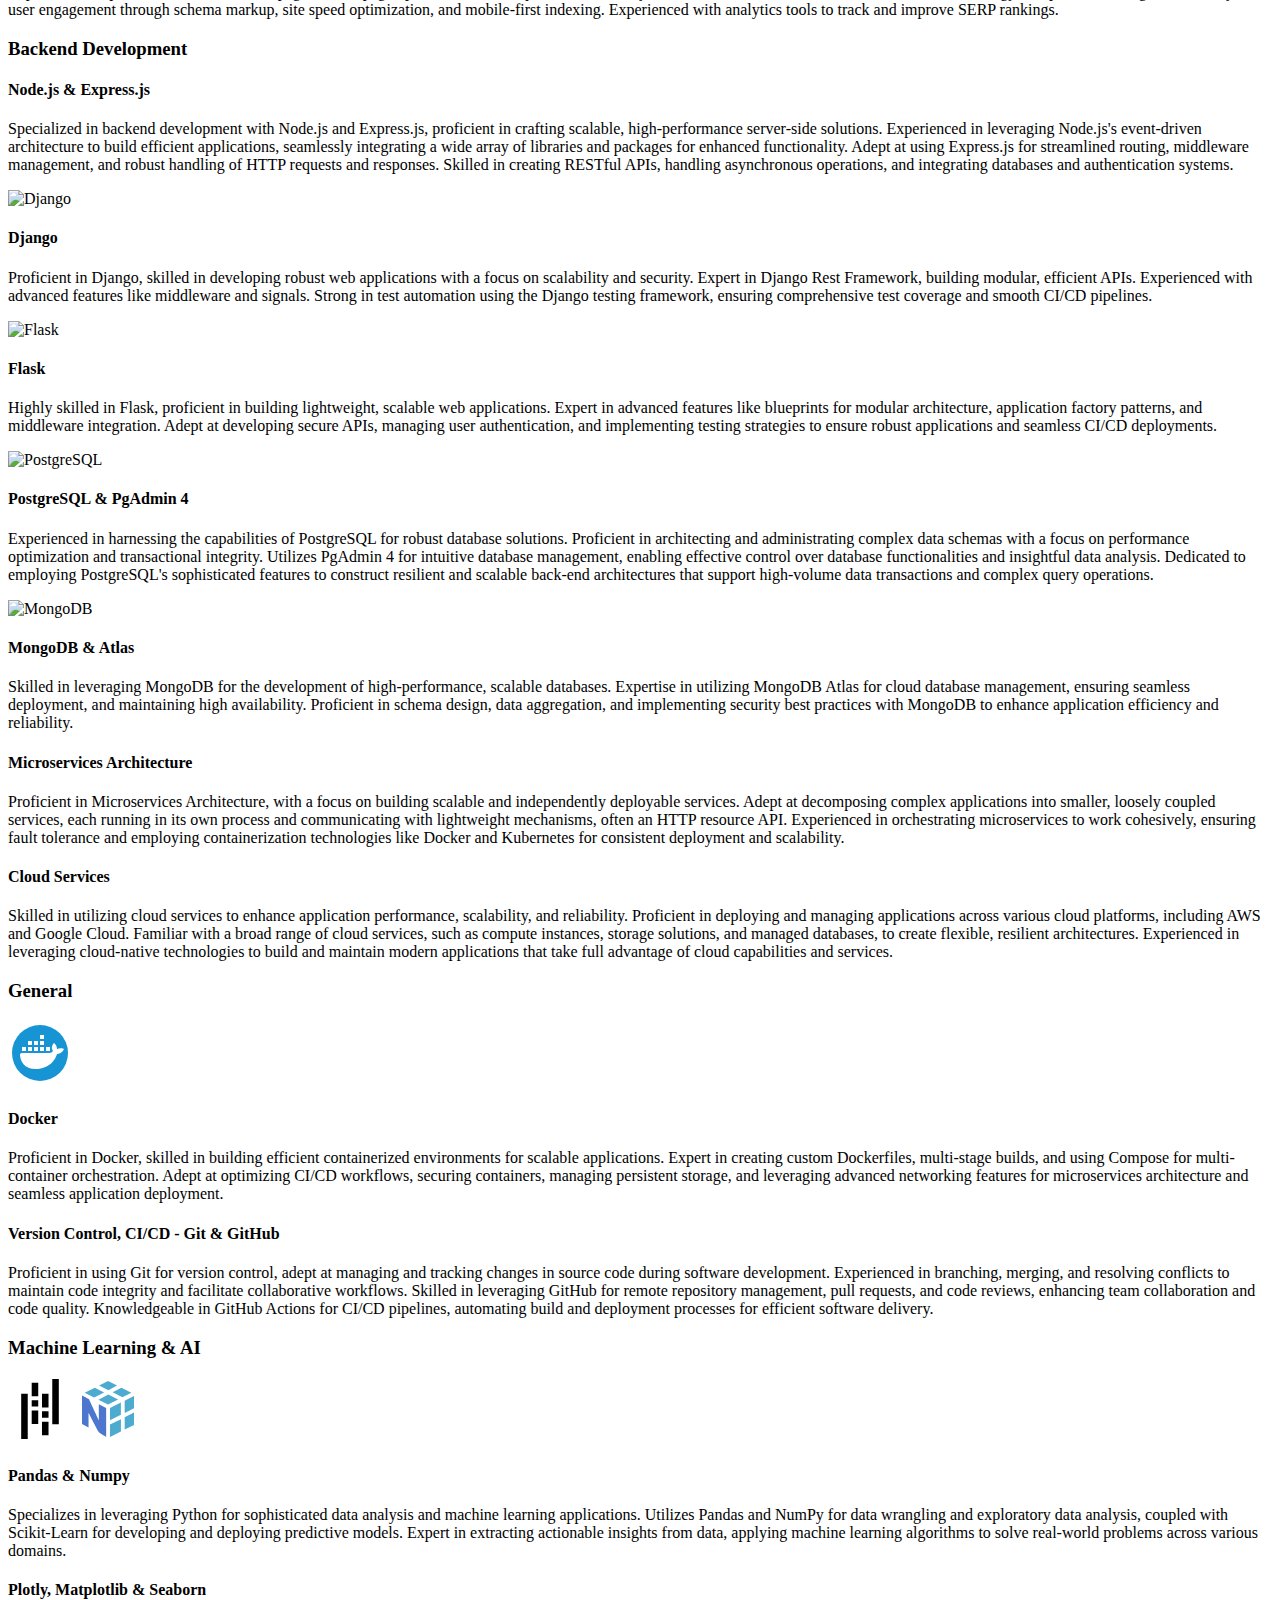
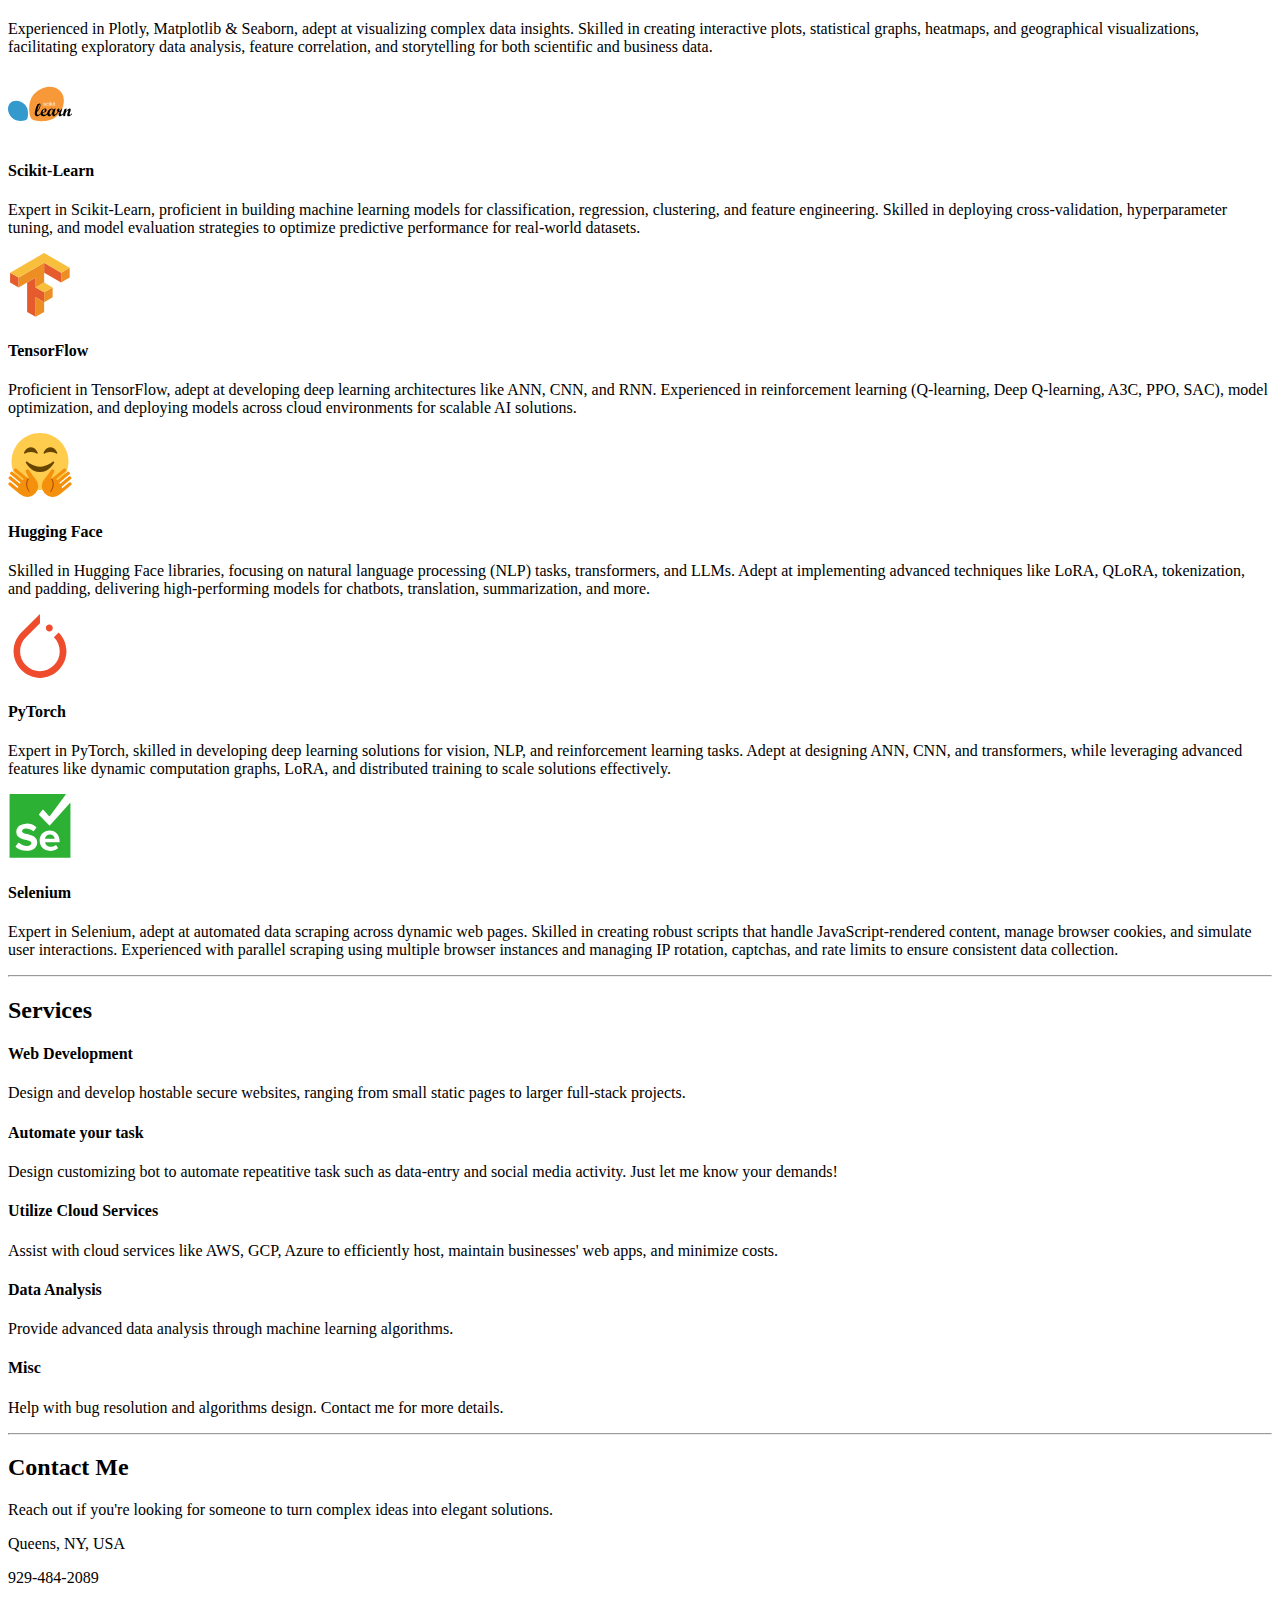
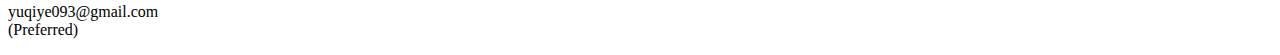
==== commit c757fa34: "add ecommerce" ====
--- a/index.html
+++ b/index.html
@@ -97,7 +97,7 @@
         <div class="navbar-placeholder"></div>
         <div class="container d-flex align-items-center flex-column" id="home-screen">
             <!-- Masthead Avatar Image-->
-            <img class="masthead-avatar my-5" src="./new_me.jpg" alt="...">
+            <img class="masthead-avatar my-5" src="./new_me2.jpg" alt="...">
             <!-- Masthead Heading-->
             <h1 class="masthead-heading text-uppercase mb-0">Jamie Nagy</h1>
             <!-- Icon Divider-->
@@ -298,7 +298,7 @@
                 <div class="item features-image col-12 col-md-6 col-lg-4">
                     <div class="item-wrapper">
                         <div class="item-img">
-                            <img src="./feasto.jpg" class="img-fluid portfolio-img">
+                            <img src="./feasto.png" class="img-fluid portfolio-img">
                         </div>
                         <div class="item-content">
 
@@ -311,6 +311,27 @@
                             <div class="portfolio-external-links">
                                 <span class="mbr-link mbr-fonts-style display-7"><strong><a href="./feasto.pdf"
                                             class="portfolio-link">Demo screenshot available</a></strong></span>
+                            </div>
+                        </div>
+
+                    </div>
+                </div>
+                <div class="item features-image col-12 col-md-6 col-lg-4">
+                    <div class="item-wrapper">
+                        <div class="item-img">
+                            <img src="./foodies.png" class="img-fluid portfolio-img">
+                        </div>
+                        <div class="item-content">
+
+                            <h5 class="item-title mbr-fonts-style display-5"><strong>Meals App</strong></h5>
+                            <p class="mbr-text mbr-fonts-style mt-3 display-4">This is A full stack Next.js app for
+                                sharing meals. Built with app router. Below you can find a github repo for a demo.<br>
+                            </p>
+
+                            <div class="portfolio-external-links">
+                                <span class="mbr-link mbr-fonts-style display-7"><strong><a
+                                            href="https://github.com/JamieDeveloper/foodies.git"
+                                            class="portfolio-link">Github Repo for Demo</a></strong></span>
                             </div>
                         </div>
 
@@ -341,6 +362,27 @@
 
                     </div>
                 </div>
+                <div class="item features-image col-12 col-md-6 col-lg-4">
+                    <div class="item-wrapper">
+                        <div class="item-img">
+                            <img src="./ecommerce.png" class="img-fluid portfolio-img">
+                        </div>
+                        <div class="item-content">
+
+                            <h5 class="item-title mbr-fonts-style display-5"><strong>Ecommerce Project</strong></h5>
+                            <p class="mbr-text mbr-fonts-style mt-3 display-4">A MERN stack e-commerce platform
+                                featuring a full shopping cart, product reviews, a search feature, user profiles,
+                                admin management, order tracking, and PayPal/credit card integration for seamless
+                                checkout.<br></p>
+
+                            <div class="portfolio-external-links">
+                                <span class="mbr-link mbr-fonts-style display-7"><strong><a href="javascript:void(0);"
+                                            class="portfolio-link inactive">Learn More (Page in Dev)</a></strong></span>
+                            </div>
+                        </div>
+
+                    </div>
+                </div>
 
 
 
@@ -371,7 +413,10 @@
                                 management using Redux, optimizing component performance, and building efficient,
                                 scalable UIs. Experienced in
                                 integrating modern libraries like million.js for seamless data flow and intuitive user
-                                experiences.</p>
+                                experiences. Proficient in using
+                                TanStack Query for efficient data fetching, React Router for robust routing solutions,
+                                TypeScript for type-safe coding,
+                                and Framer Motion for creating fluid animations and interactive UI components.</p>
                         </div>
                     </div>
                     <!-- <div class="col-md-6 col-lg-3 mb-5">
@@ -456,6 +501,221 @@
                             </p>
                         </div>
                     </div>
+
+                    <div class="col-md-6 col-lg-3 mb-5">
+                        <div class="skill-block">
+                            <div class="skill-icon" id="django-icon-div">
+                                <img src="./jest-snapshot-svgrepo-com.svg" alt="Django"
+                                    style="height: 4rem; width: auto;">
+                            </div>
+                            <h4 class="skill-title">Jest</h4>
+                            <p class="skill-description" id="frontend-build-tools-des">
+                                Experienced in Jest, adept at writing comprehensive unit and integration tests for
+                                JavaScript applications. Skilled in
+                                leveraging mocking, coverage reports, and custom matchers to ensure code reliability.
+                                Expert at streamlining CI/CD
+                                pipelines, ensuring rapid and robust testing workflows.
+                            </p>
+                        </div>
+                    </div>
+                    <div class="col-md-6 col-lg-3 mb-5">
+                        <div class="skill-block">
+                            <div class="skill-icon" id="django-icon-div">
+                                <img src="./framer-motion.svg" alt="framer-motion" style="height: 4rem; width: auto;">
+                            </div>
+                            <h4 class="skill-title">Animating</h4>
+                            <p class="skill-description" id="frontend-build-tools-des">
+                                Proficient in creating engaging animations using both vanilla CSS and Framer Motion.
+                                Experienced in leveraging CSS
+                                animations and transitions to enhance user interfaces with smooth, performant
+                                animations. Skilled in using keyframes,
+                                transforms, and transitions to bring static designs to life. Additionally, adept at
+                                utilizing Framer Motion to create
+                                complex animations and interactive experiences in React applications. Capable of
+                                designing fluid, responsive animations
+                                that enhance user engagement and improve overall UX.
+                            </p>
+                        </div>
+                    </div>
+                    <div class="col-md-6 col-lg-3 mb-5">
+                        <div class="skill-block">
+                            <div class="skill-icon" id="django-icon-div">
+                                <img src="./seo.png" alt="seo" style="height: 4rem; width: auto;">
+                            </div>
+                            <h4 class="skill-title">SEO</h4>
+                            <p class="skill-description" id="frontend-build-tools-des">
+                                Expert in SEO, proficient in advanced on-page and off-page optimization techniques.
+                                Skilled in keyword research,
+                                technical SEO audits, and content strategy. Adept at enhancing site visibility and user
+                                engagement through schema
+                                markup, site speed optimization, and mobile-first indexing. Experienced with analytics
+                                tools to track and improve SERP
+                                rankings.
+                            </p>
+                        </div>
+                    </div>
+                </div>
+            </div>
+            <div class="skills-category">
+                <h3 class="category-title">Backend Development</h3>
+                <div class="row">
+                    <!-- Skill Item -->
+                    <div class="col-md-6 col-lg-3 mb-5">
+                        <div class="skill-block">
+                            <i class="fab fa-node skill-icon"></i>
+                            <h4 class="skill-title">Node.js & Express.js</h4>
+                            <p class="skill-description">
+                                Specialized in backend development with Node.js and Express.js, proficient in crafting
+                                scalable, high-performance
+                                server-side solutions. Experienced in leveraging Node.js's event-driven architecture to
+                                build efficient applications,
+                                seamlessly integrating a wide array of libraries and packages for enhanced
+                                functionality. Adept at using Express.js for
+                                streamlined routing, middleware management, and robust handling of HTTP requests and
+                                responses. Skilled in creating
+                                RESTful APIs, handling asynchronous operations, and integrating databases and
+                                authentication systems.
+                            </p>
+                        </div>
+                    </div>
+                    <!-- Repeat for other Backend skills -->
+                    <div class="col-md-6 col-lg-3 mb-5">
+                        <div class="skill-block">
+                            <div class="skill-icon" id="django-icon-div">
+                                <img src="./django.png" alt="Django" style="height: 4rem; width: auto;">
+                            </div>
+                            <h4 class="skill-title">Django</h4>
+                            <p class="skill-description">
+                                Proficient in Django, skilled in developing robust web applications with a focus on
+                                scalability and security. Expert in
+                                Django Rest Framework, building modular, efficient APIs. Experienced with advanced
+                                features like middleware and signals.
+                                Strong in test automation using the Django testing framework, ensuring comprehensive
+                                test coverage and smooth CI/CD
+                                pipelines.
+                            </p>
+                        </div>
+                    </div>
+
+
+
+                    <div class="col-md-6 col-lg-3 mb-5">
+                        <div class="skill-block">
+                            <div class="skill-icon" id="flask-icon-div">
+                                <img src="./flask.png" alt="Flask" style="height: 4rem; width: auto;">
+                            </div>
+                            <h4 class="skill-title">Flask</h4>
+                            <p class="skill-description">
+                                Highly skilled in Flask, proficient in building lightweight, scalable web applications.
+                                Expert in advanced features like
+                                blueprints for modular architecture, application factory patterns, and middleware
+                                integration. Adept at developing
+                                secure APIs, managing user authentication, and implementing testing strategies to ensure
+                                robust applications and
+                                seamless CI/CD deployments.
+                            </p>
+                        </div>
+                    </div>
+
+                    <div class="col-md-6 col-lg-3 mb-5">
+                        <div class="skill-block">
+                            <div class="skill-icon" id="postgresql-icon-div">
+                                <img src="./postgresql.png" alt="PostgreSQL" style="height: 4rem; width: auto;">
+                            </div>
+                            <h4 class="skill-title">PostgreSQL & PgAdmin 4</h4>
+                            <p class="skill-description">
+                                Experienced in harnessing the capabilities of PostgreSQL for robust database solutions.
+                                Proficient in architecting and
+                                administrating complex data schemas with a focus on performance optimization and
+                                transactional integrity. Utilizes
+                                PgAdmin 4 for intuitive database management, enabling effective control over database
+                                functionalities and insightful
+                                data analysis. Dedicated to employing PostgreSQL's sophisticated features to construct
+                                resilient and scalable back-end
+                                architectures that support high-volume data transactions and complex query operations.
+                            </p>
+                        </div>
+                    </div>
+
+                    <div class="col-md-6 col-lg-3 mb-5">
+                        <div class="skill-block">
+                            <div class="skill-icon" id="mongodb-icon-div">
+                                <img src="./mongodb.png" alt="MongoDB" style="height: 4rem; width: auto;">
+                            </div>
+                            <h4 class="skill-title">MongoDB & Atlas</h4>
+                            <p class="skill-description">
+                                Skilled in leveraging MongoDB for the development of high-performance, scalable
+                                databases. Expertise in
+                                utilizing MongoDB Atlas for cloud database management, ensuring seamless deployment, and
+                                maintaining high
+                                availability. Proficient in schema design, data aggregation, and implementing security
+                                best practices with
+                                MongoDB to enhance application efficiency and reliability.
+                            </p>
+                        </div>
+                    </div>
+                    <div class="col-md-6 col-lg-3 mb-5">
+                        <div class="skill-block">
+                            <i class="fas fa-cogs skill-icon"></i>
+                            <h4 class="skill-title">Microservices Architecture</h4>
+                            <p class="skill-description">
+                                Proficient in Microservices Architecture, with a focus on building scalable and
+                                independently deployable services. Adept
+                                at decomposing complex applications into smaller, loosely coupled services, each running
+                                in its own process and
+                                communicating with lightweight mechanisms, often an HTTP resource API. Experienced in
+                                orchestrating microservices to
+                                work cohesively, ensuring fault tolerance and employing containerization technologies
+                                like Docker and Kubernetes for
+                                consistent deployment and scalability.
+                            </p>
+                        </div>
+                    </div>
+                    <div class="col-md-6 col-lg-3 mb-5">
+                        <div class="skill-block">
+                            <i class="fas fa-cloud skill-icon"></i>
+                            <h4 class="skill-title">Cloud Services</h4>
+                            <p class="skill-description">
+                                Skilled in utilizing cloud services to enhance application performance, scalability, and
+                                reliability. Proficient in
+                                deploying and managing applications across various cloud platforms, including AWS and
+                                Google Cloud. Familiar
+                                with a broad range of cloud services, such as compute instances, storage solutions, and
+                                managed databases, to create
+                                flexible, resilient architectures. Experienced in leveraging cloud-native technologies
+                                to build and maintain modern
+                                applications that take full advantage of cloud capabilities and services.
+                            </p>
+                        </div>
+                    </div>
+
+                </div>
+            </div>
+
+            <!-- Skills Categories -->
+            <div class="skills-category">
+                <h3 class="category-title">General</h3>
+                <div class="row">
+                    <!-- Skill Item -->
+                    <div class="col-md-6 col-lg-3 mb-5">
+                        <div class="skill-block">
+                            <div class="skill-icon" id="django-icon-div">
+                                <img src="./docker-svgrepo-com.svg" alt="Docker" style="height: 4rem; width: auto;">
+                            </div>
+                            <h4 class="skill-title">Docker</h4>
+                            <p class="skill-description">
+                                Proficient in Docker, skilled in building efficient containerized environments for
+                                scalable applications. Expert in
+                                creating custom Dockerfiles, multi-stage builds, and using Compose for multi-container
+                                orchestration. Adept at
+                                optimizing CI/CD workflows, securing containers, managing persistent storage, and
+                                leveraging advanced networking
+                                features for microservices architecture and seamless application deployment.
+                            </p>
+                        </div>
+                    </div>
+
+
                     <div class="col-md-6 col-lg-3 mb-5">
                         <div class="skill-block">
                             <div class="skill-icons">
@@ -477,173 +737,7 @@
                             </p>
                         </div>
                     </div>
-                    <div class="col-md-6 col-lg-3 mb-5">
-                        <div class="skill-block">
-                            <div class="skill-icon" id="django-icon-div">
-                                <img src="./jest-snapshot-svgrepo-com.svg" alt="Django"
-                                    style="height: 4rem; width: auto;">
-                            </div>
-                            <h4 class="skill-title">Jest</h4>
-                            <p class="skill-description" id="frontend-build-tools-des">
-                                Experienced in Jest, adept at writing comprehensive unit and integration tests for
-                                JavaScript applications. Skilled in
-                                leveraging mocking, coverage reports, and custom matchers to ensure code reliability.
-                                Expert at streamlining CI/CD
-                                pipelines, ensuring rapid and robust testing workflows.
-                            </p>
-                        </div>
-                    </div>
-                </div>
-            </div>
-            <div class="skills-category">
-                <h3 class="category-title">Backend Development</h3>
-                <div class="row">
-                    <!-- Skill Item -->
-                    <div class="col-md-6 col-lg-3 mb-5">
-                        <div class="skill-block">
-                            <i class="fab fa-node skill-icon"></i>
-                            <h4 class="skill-title">Node.js & Express.js</h4>
-                            <p class="skill-description">
-                                Specialized in backend development with Node.js and Express.js, proficient in crafting
-                                scalable, high-performance
-                                server-side solutions. Experienced in leveraging Node.js's event-driven architecture to
-                                build efficient applications,
-                                seamlessly integrating a wide array of libraries and packages for enhanced
-                                functionality. Adept at using Express.js for
-                                streamlined routing, middleware management, and robust handling of HTTP requests and
-                                responses. Skilled in creating
-                                RESTful APIs, handling asynchronous operations, and integrating databases and
-                                authentication systems.
-                            </p>
-                        </div>
-                    </div>
-                    <!-- Repeat for other Backend skills -->
-                    <div class="col-md-6 col-lg-3 mb-5">
-                        <div class="skill-block">
-                            <div class="skill-icon" id="django-icon-div">
-                                <img src="./django.png" alt="Django" style="height: 4rem; width: auto;">
-                            </div>
-                            <h4 class="skill-title">Django</h4>
-                            <p class="skill-description">
-                                Proficient in Django, skilled in developing robust web applications with a focus on
-                                scalability and security. Expert in
-                                Django Rest Framework, building modular, efficient APIs. Experienced with advanced
-                                features like middleware and signals.
-                                Strong in test automation using the Django testing framework, ensuring comprehensive
-                                test coverage and smooth CI/CD
-                                pipelines.
-                            </p>
-                        </div>
-                    </div>
-
-
-
-                    <div class="col-md-6 col-lg-3 mb-5">
-                        <div class="skill-block">
-                            <div class="skill-icon" id="flask-icon-div">
-                                <img src="./flask.png" alt="Flask" style="height: 4rem; width: auto;">
-                            </div>
-                            <h4 class="skill-title">Flask</h4>
-                            <p class="skill-description">
-                                Highly skilled in Flask, proficient in building lightweight, scalable web applications.
-                                Expert in advanced features like
-                                blueprints for modular architecture, application factory patterns, and middleware
-                                integration. Adept at developing
-                                secure APIs, managing user authentication, and implementing testing strategies to ensure
-                                robust applications and
-                                seamless CI/CD deployments.
-                            </p>
-                        </div>
-                    </div>
-
-                    <div class="col-md-6 col-lg-3 mb-5">
-                        <div class="skill-block">
-                            <div class="skill-icon" id="postgresql-icon-div">
-                                <img src="./postgresql.png" alt="PostgreSQL" style="height: 4rem; width: auto;">
-                            </div>
-                            <h4 class="skill-title">PostgreSQL & PgAdmin 4</h4>
-                            <p class="skill-description">
-                                Experienced in harnessing the capabilities of PostgreSQL for robust database solutions.
-                                Proficient in architecting and
-                                administrating complex data schemas with a focus on performance optimization and
-                                transactional integrity. Utilizes
-                                PgAdmin 4 for intuitive database management, enabling effective control over database
-                                functionalities and insightful
-                                data analysis. Dedicated to employing PostgreSQL's sophisticated features to construct
-                                resilient and scalable back-end
-                                architectures that support high-volume data transactions and complex query operations.
-                            </p>
-                        </div>
-                    </div>
-
-                    <div class="col-md-6 col-lg-3 mb-5">
-                        <div class="skill-block">
-                            <div class="skill-icon" id="mongodb-icon-div">
-                                <img src="./mongodb.png" alt="MongoDB" style="height: 4rem; width: auto;">
-                            </div>
-                            <h4 class="skill-title">MongoDB & Atlas</h4>
-                            <p class="skill-description">
-                                Skilled in leveraging MongoDB for the development of high-performance, scalable
-                                databases. Expertise in
-                                utilizing MongoDB Atlas for cloud database management, ensuring seamless deployment, and
-                                maintaining high
-                                availability. Proficient in schema design, data aggregation, and implementing security
-                                best practices with
-                                MongoDB to enhance application efficiency and reliability.
-                            </p>
-                        </div>
-                    </div>
-                    <div class="col-md-6 col-lg-3 mb-5">
-                        <div class="skill-block">
-                            <i class="fas fa-cogs skill-icon"></i>
-                            <h4 class="skill-title">Microservices Architecture</h4>
-                            <p class="skill-description">
-                                Proficient in Microservices Architecture, with a focus on building scalable and
-                                independently deployable services. Adept
-                                at decomposing complex applications into smaller, loosely coupled services, each running
-                                in its own process and
-                                communicating with lightweight mechanisms, often an HTTP resource API. Experienced in
-                                orchestrating microservices to
-                                work cohesively, ensuring fault tolerance and employing containerization technologies
-                                like Docker and Kubernetes for
-                                consistent deployment and scalability.
-                            </p>
-                        </div>
-                    </div>
-                    <div class="col-md-6 col-lg-3 mb-5">
-                        <div class="skill-block">
-                            <i class="fas fa-cloud skill-icon"></i>
-                            <h4 class="skill-title">Cloud Services</h4>
-                            <p class="skill-description">
-                                Skilled in utilizing cloud services to enhance application performance, scalability, and
-                                reliability. Proficient in
-                                deploying and managing applications across various cloud platforms, including AWS and
-                                Google Cloud. Familiar
-                                with a broad range of cloud services, such as compute instances, storage solutions, and
-                                managed databases, to create
-                                flexible, resilient architectures. Experienced in leveraging cloud-native technologies
-                                to build and maintain modern
-                                applications that take full advantage of cloud capabilities and services.
-                            </p>
-                        </div>
-                    </div>
-                    <div class="col-md-6 col-lg-3 mb-5">
-                        <div class="skill-block">
-                            <div class="skill-icon" id="django-icon-div">
-                                <img src="./docker-svgrepo-com.svg" alt="Django" style="height: 4rem; width: auto;">
-                            </div>
-                            <h4 class="skill-title">Docker</h4>
-                            <p class="skill-description">
-                                Proficient in Docker, skilled in building efficient containerized environments for
-                                scalable applications. Expert in
-                                creating custom Dockerfiles, multi-stage builds, and using Compose for multi-container
-                                orchestration. Adept at
-                                optimizing CI/CD workflows, securing containers, managing persistent storage, and
-                                leveraging advanced networking
-                                features for microservices architecture and seamless application deployment.
-                            </p>
-                        </div>
-                    </div>
+
                 </div>
             </div>
 
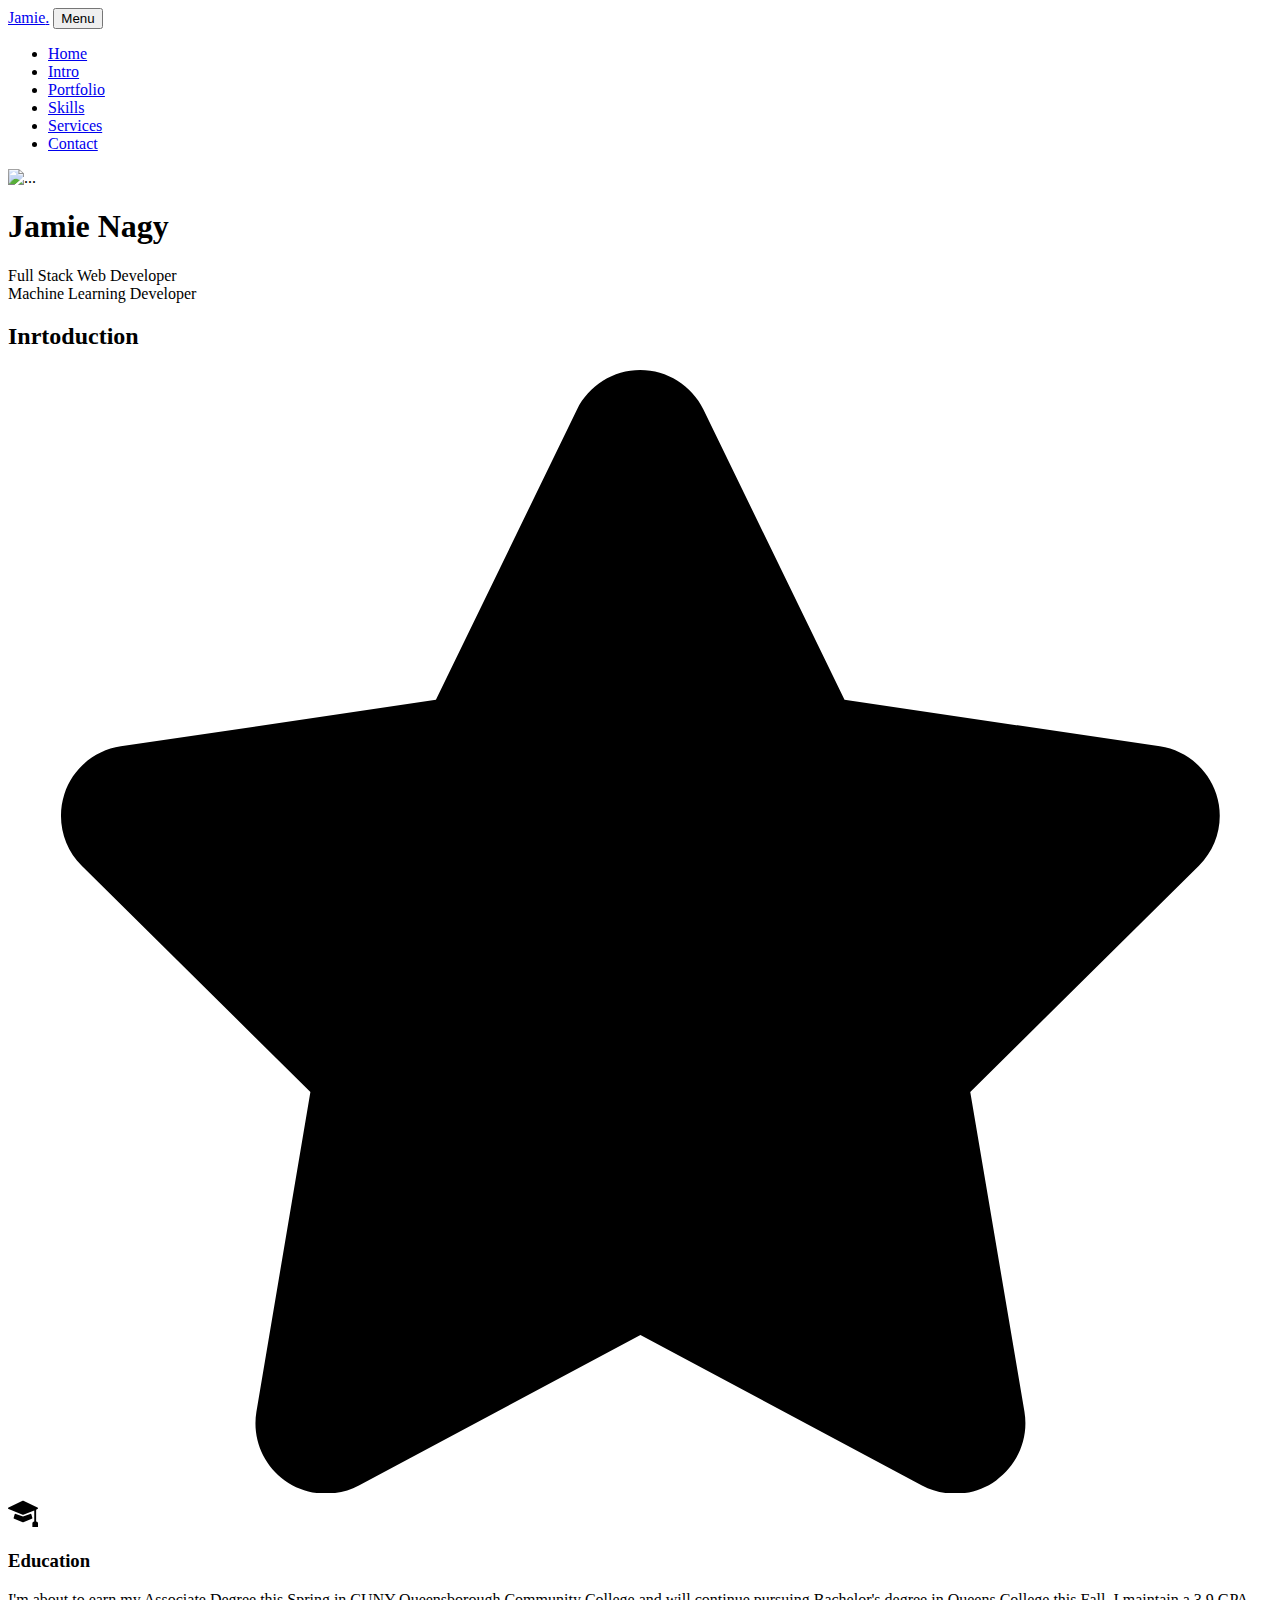
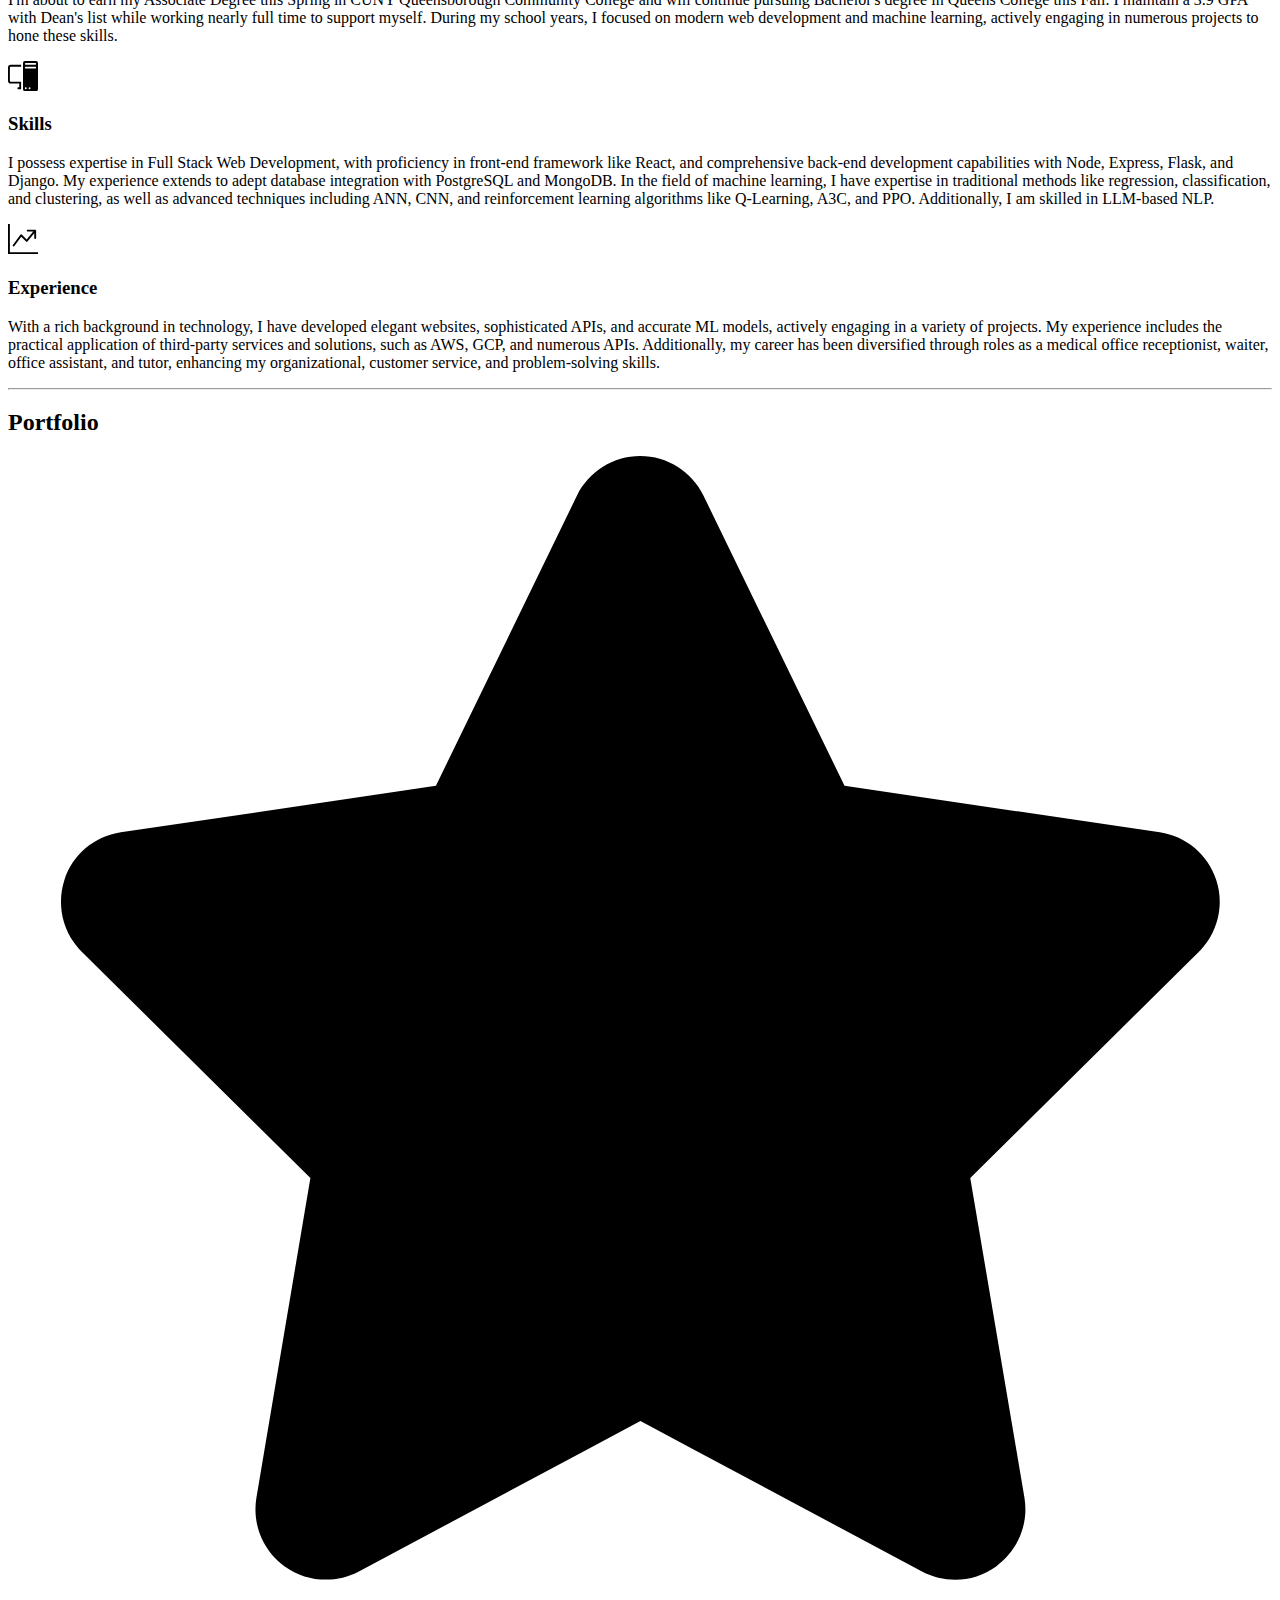
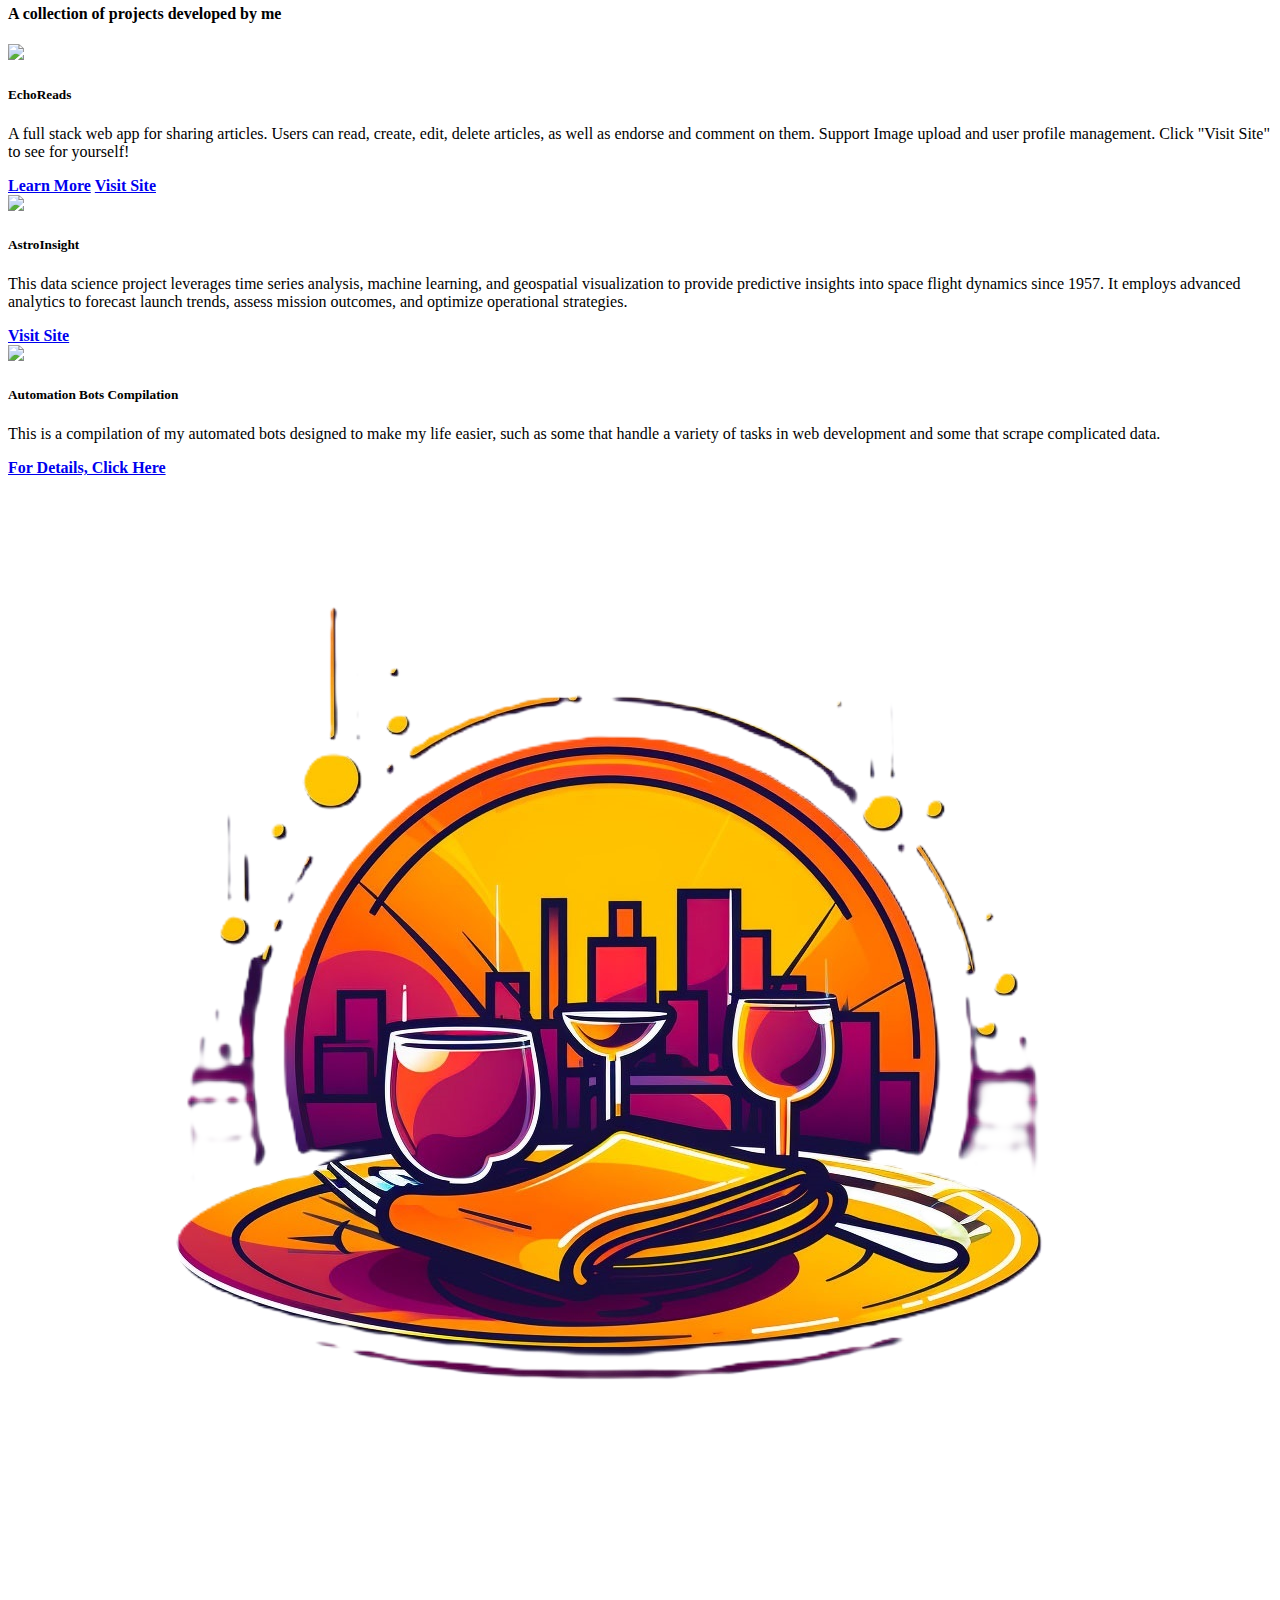
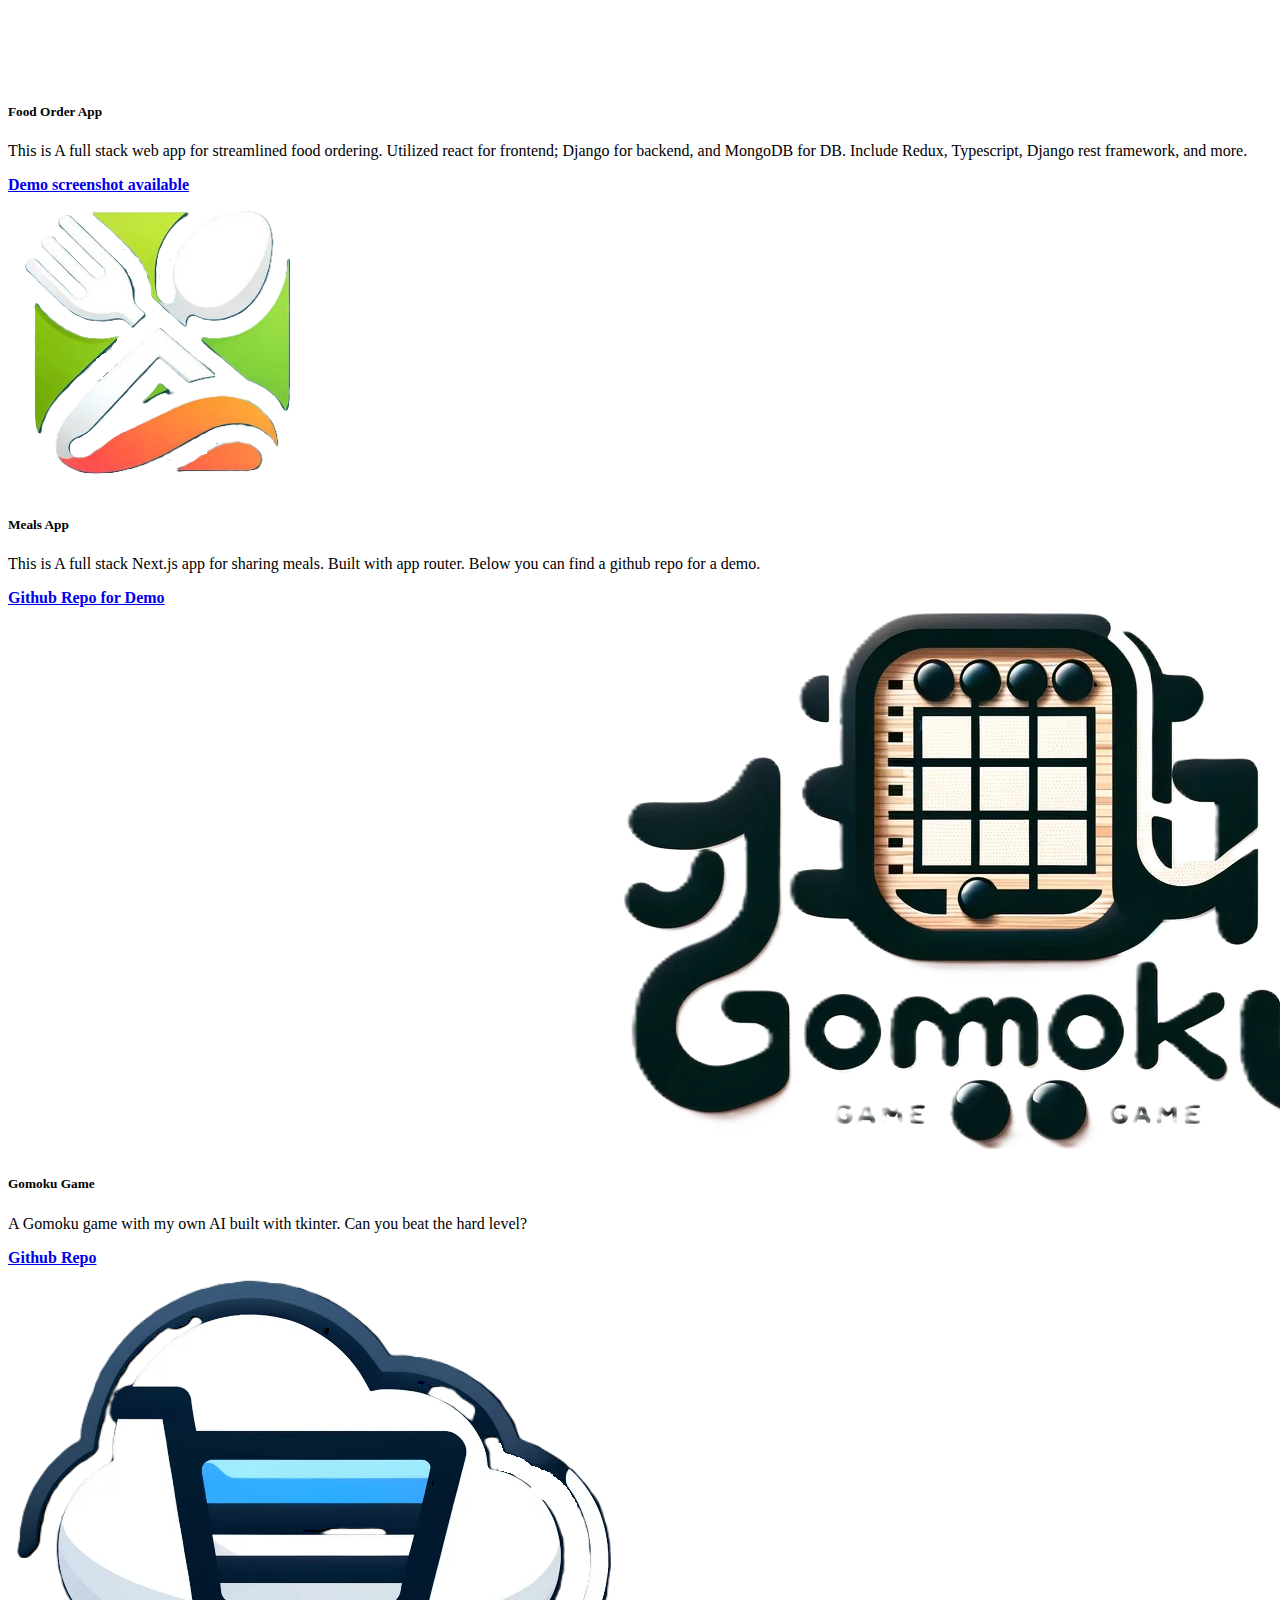
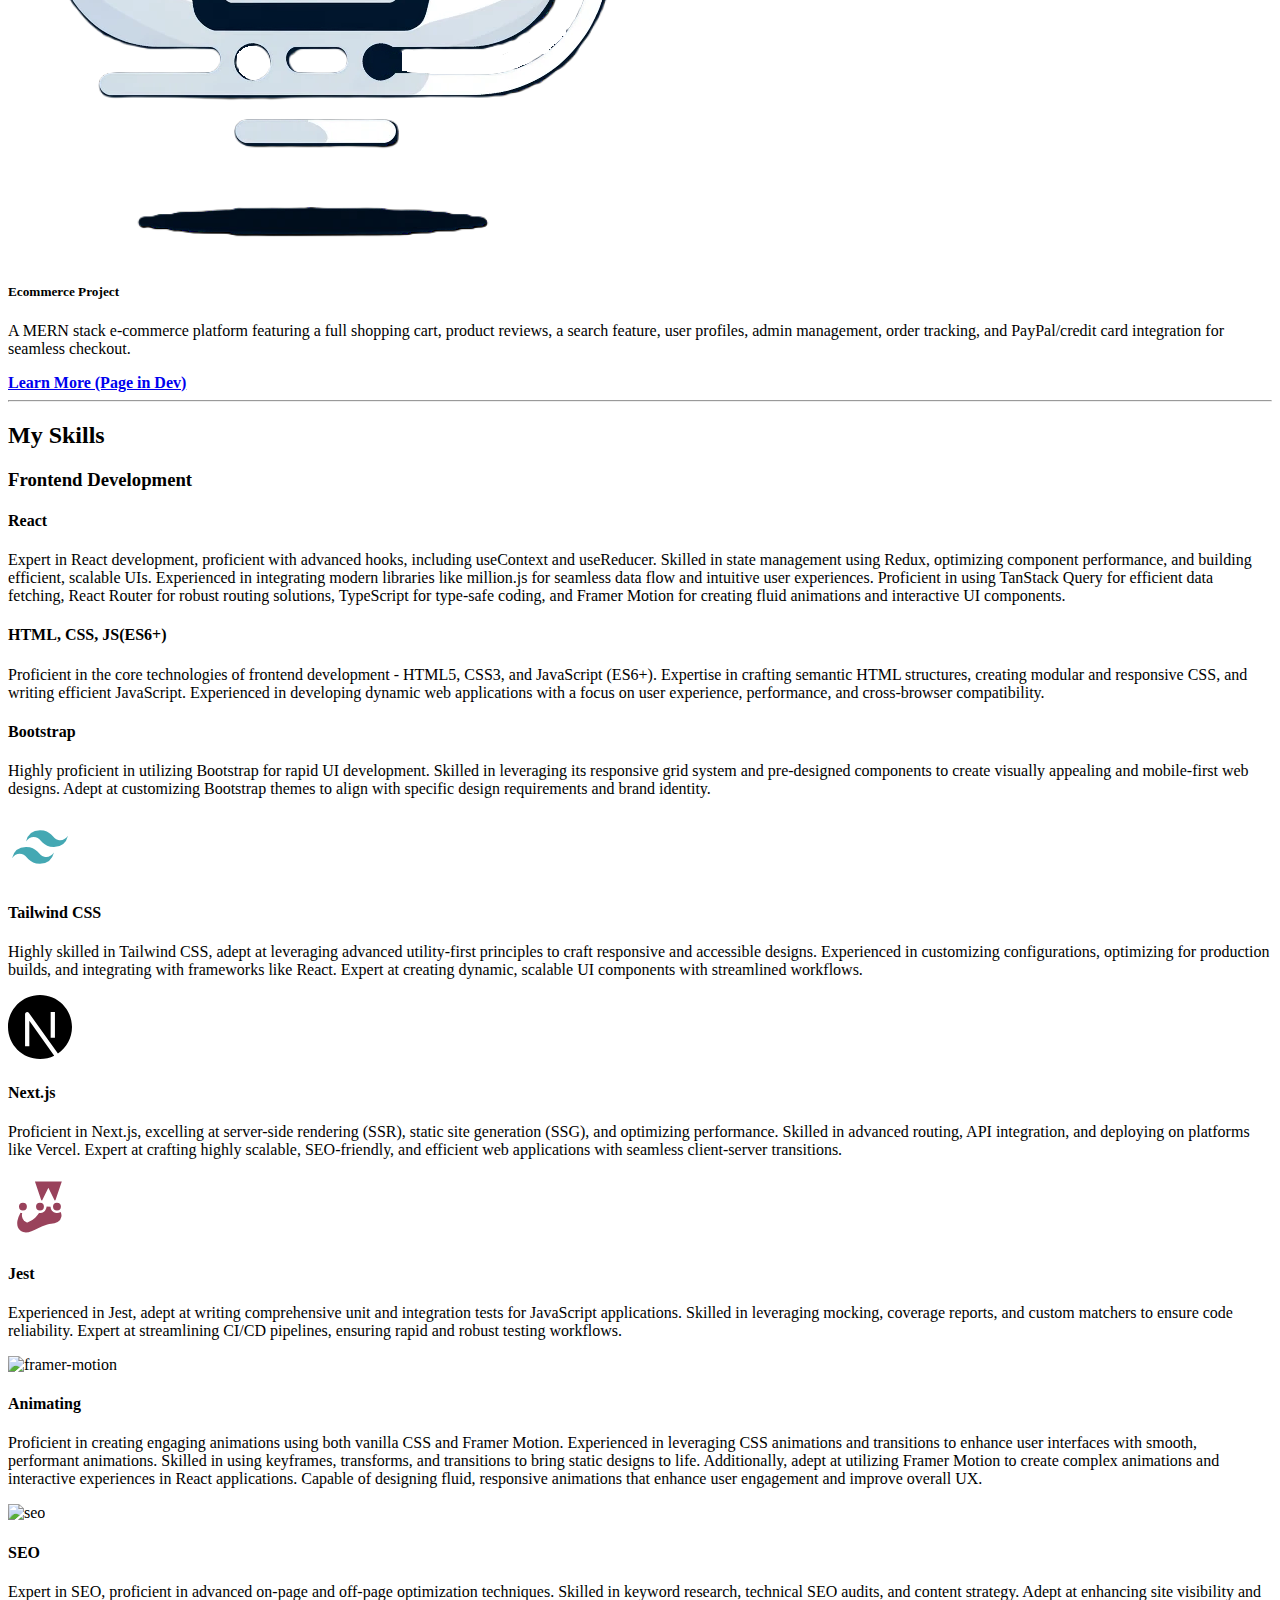
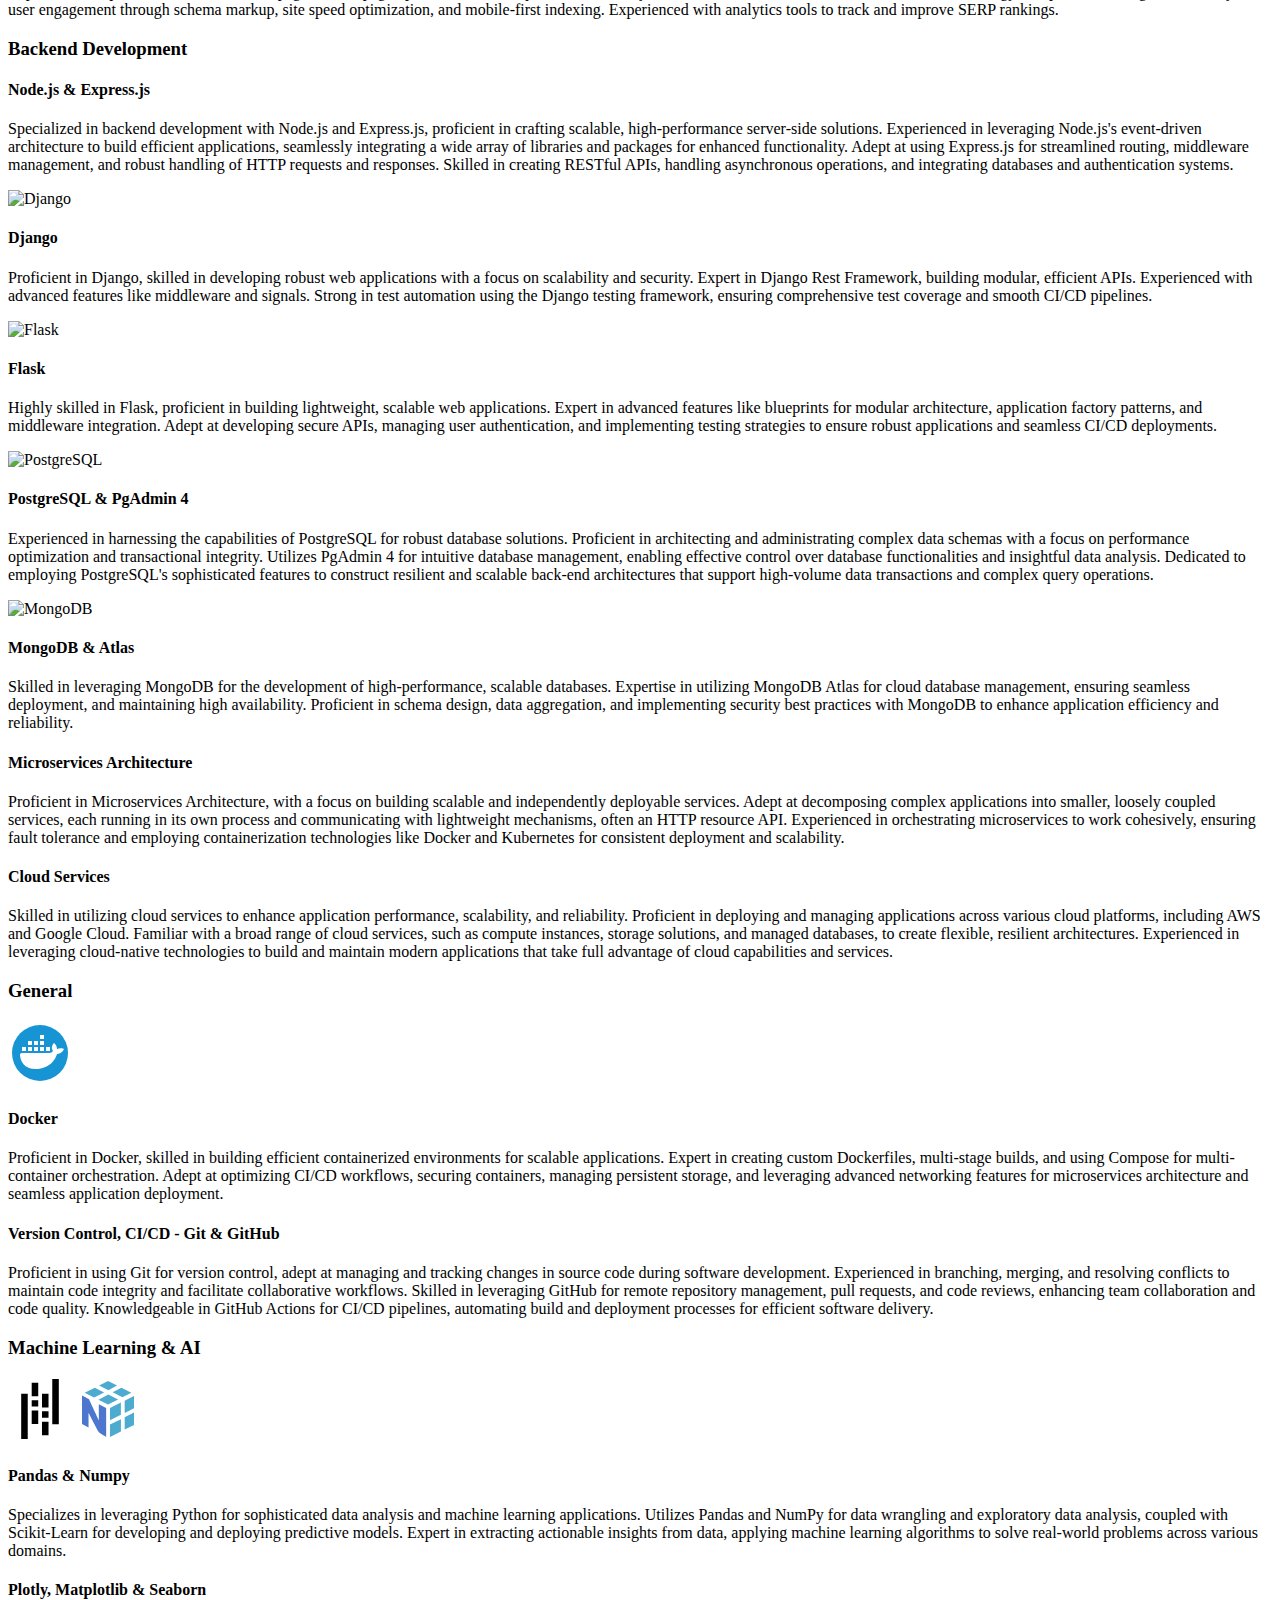
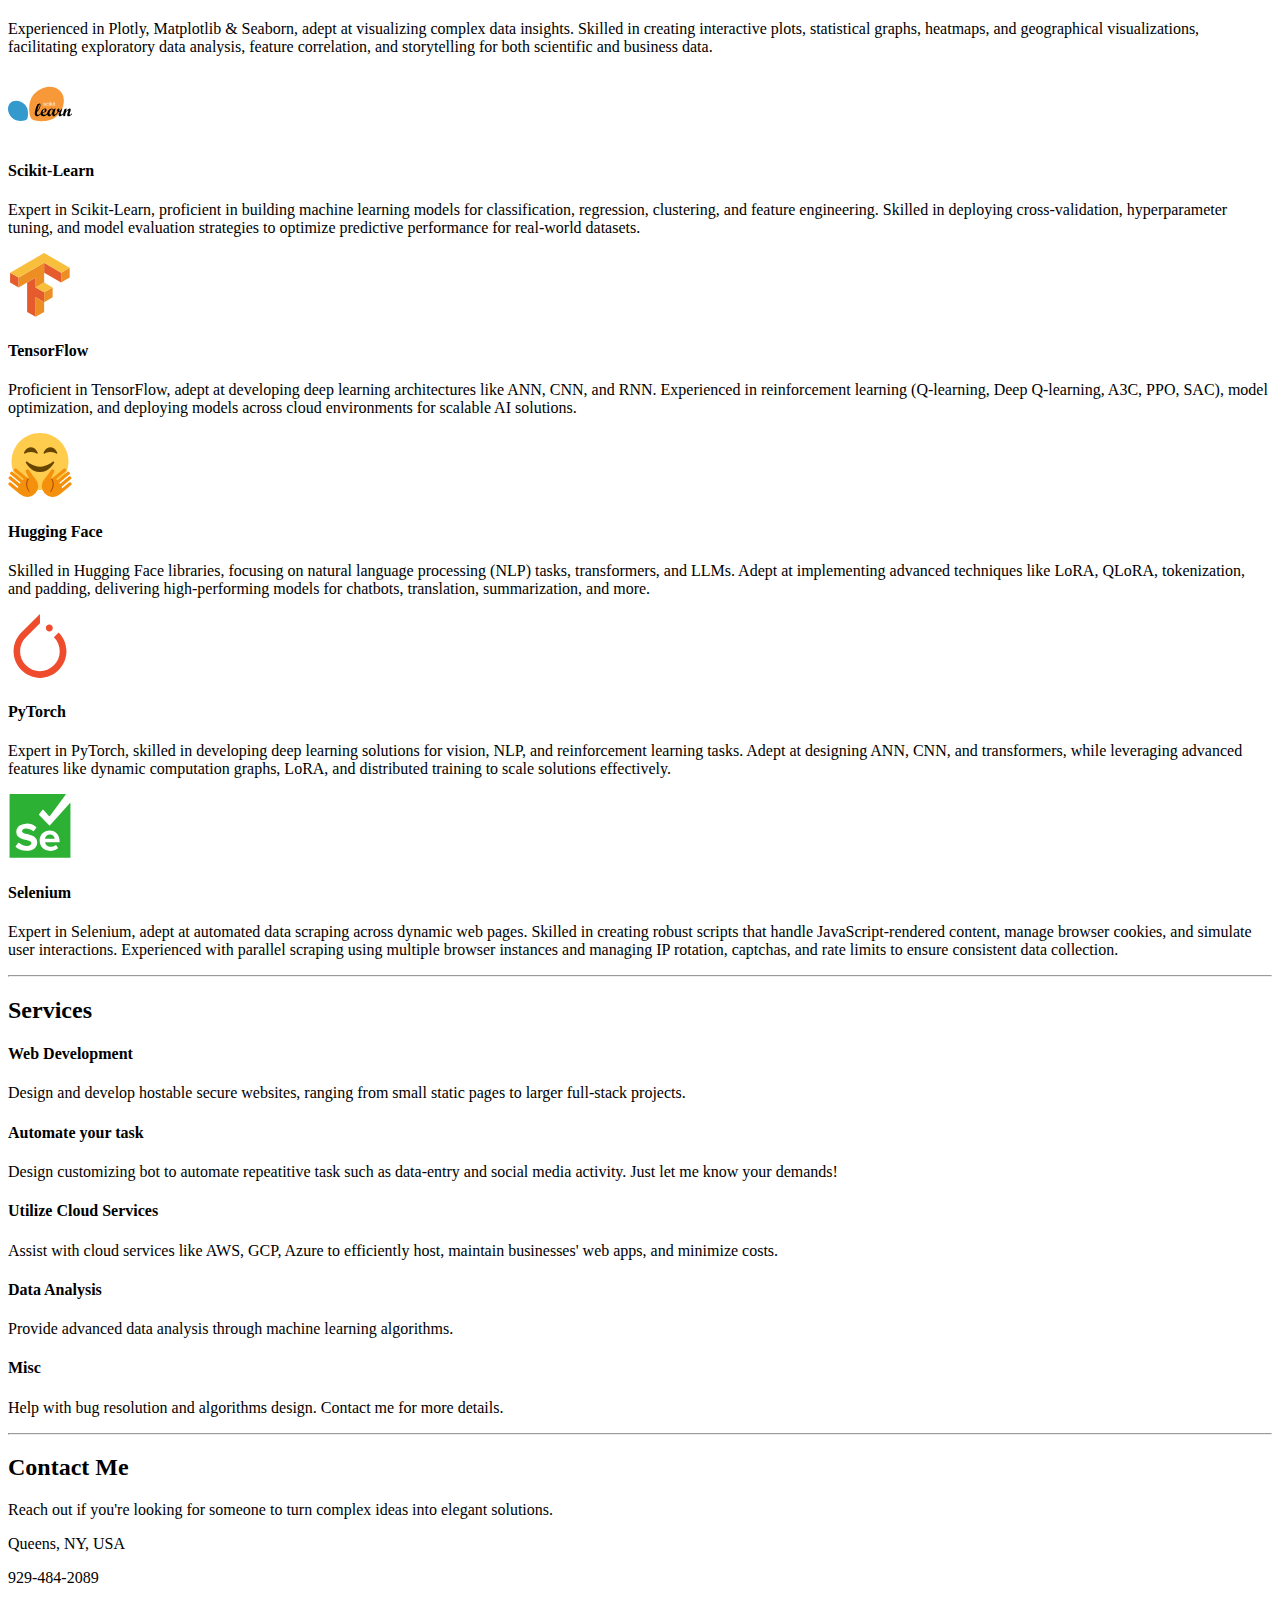
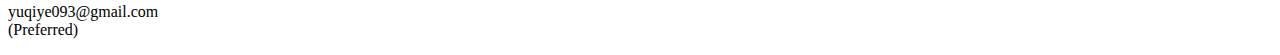
==== commit fd51082f: "modify intro" ====
--- a/index.html
+++ b/index.html
@@ -232,11 +232,10 @@
                         <div class="item-content">
 
                             <h5 class="item-title mbr-fonts-style display-5"><strong>EchoReads</strong></h5>
-                            <p class="mbr-text mbr-fonts-style mt-3 display-4">A fully functional articles sharing web
-                                app with advanced
-                                features and RESTful API, built with
-                                React, Node, Express and PostgreSQL, featuring a responsive and accessible design with
-                                Bootstrap and CSS. Click "Visit Site" to see for yourself!<br></p>
+                            <p class="mbr-text mbr-fonts-style mt-3 display-4">A full stack web app for sharing
+                                articles. Users can read, create, edit, delete articles, as well as endorse and comment
+                                on them. Support Image upload and user profile management. Click "Visit Site" to see for
+                                yourself!<br></p>
 
                             <div class="portfolio-external-links">
                                 <span class="mbr-link mbr-fonts-style display-7"><strong><a href="./project1.html"
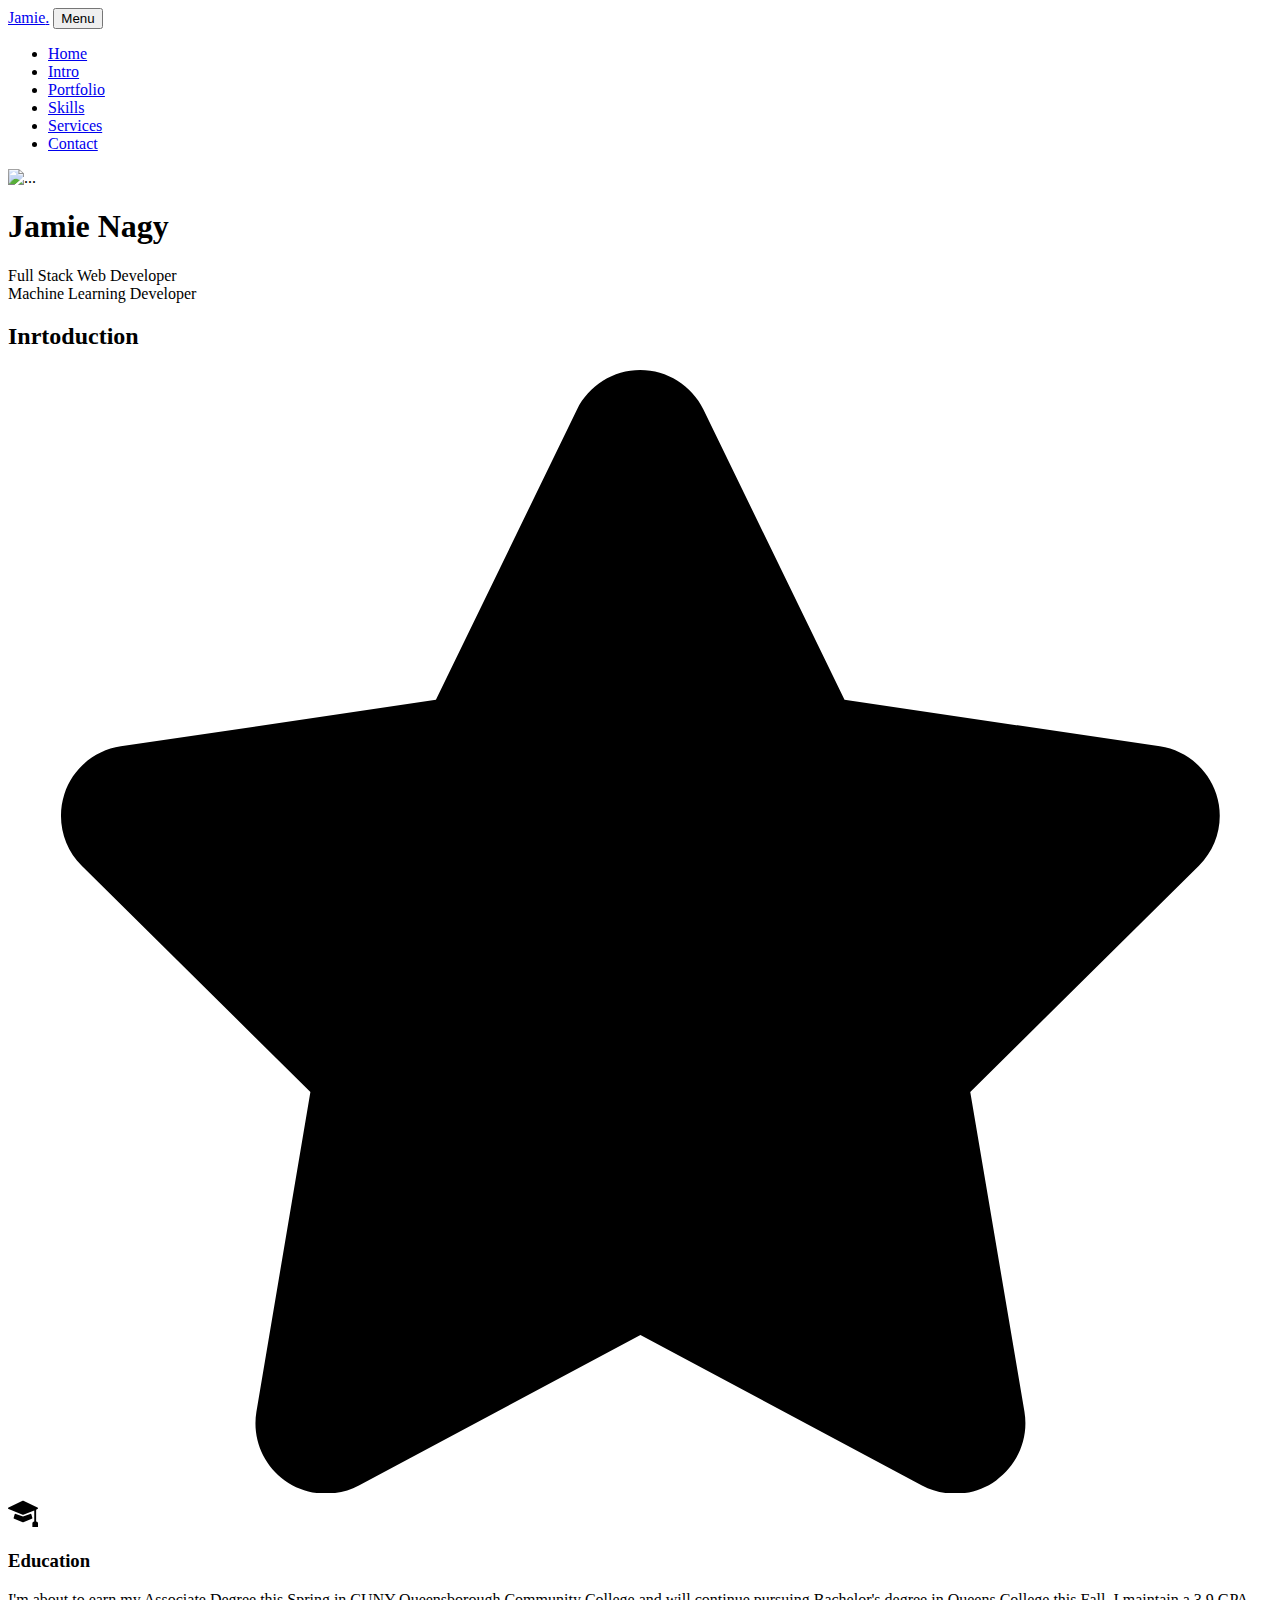
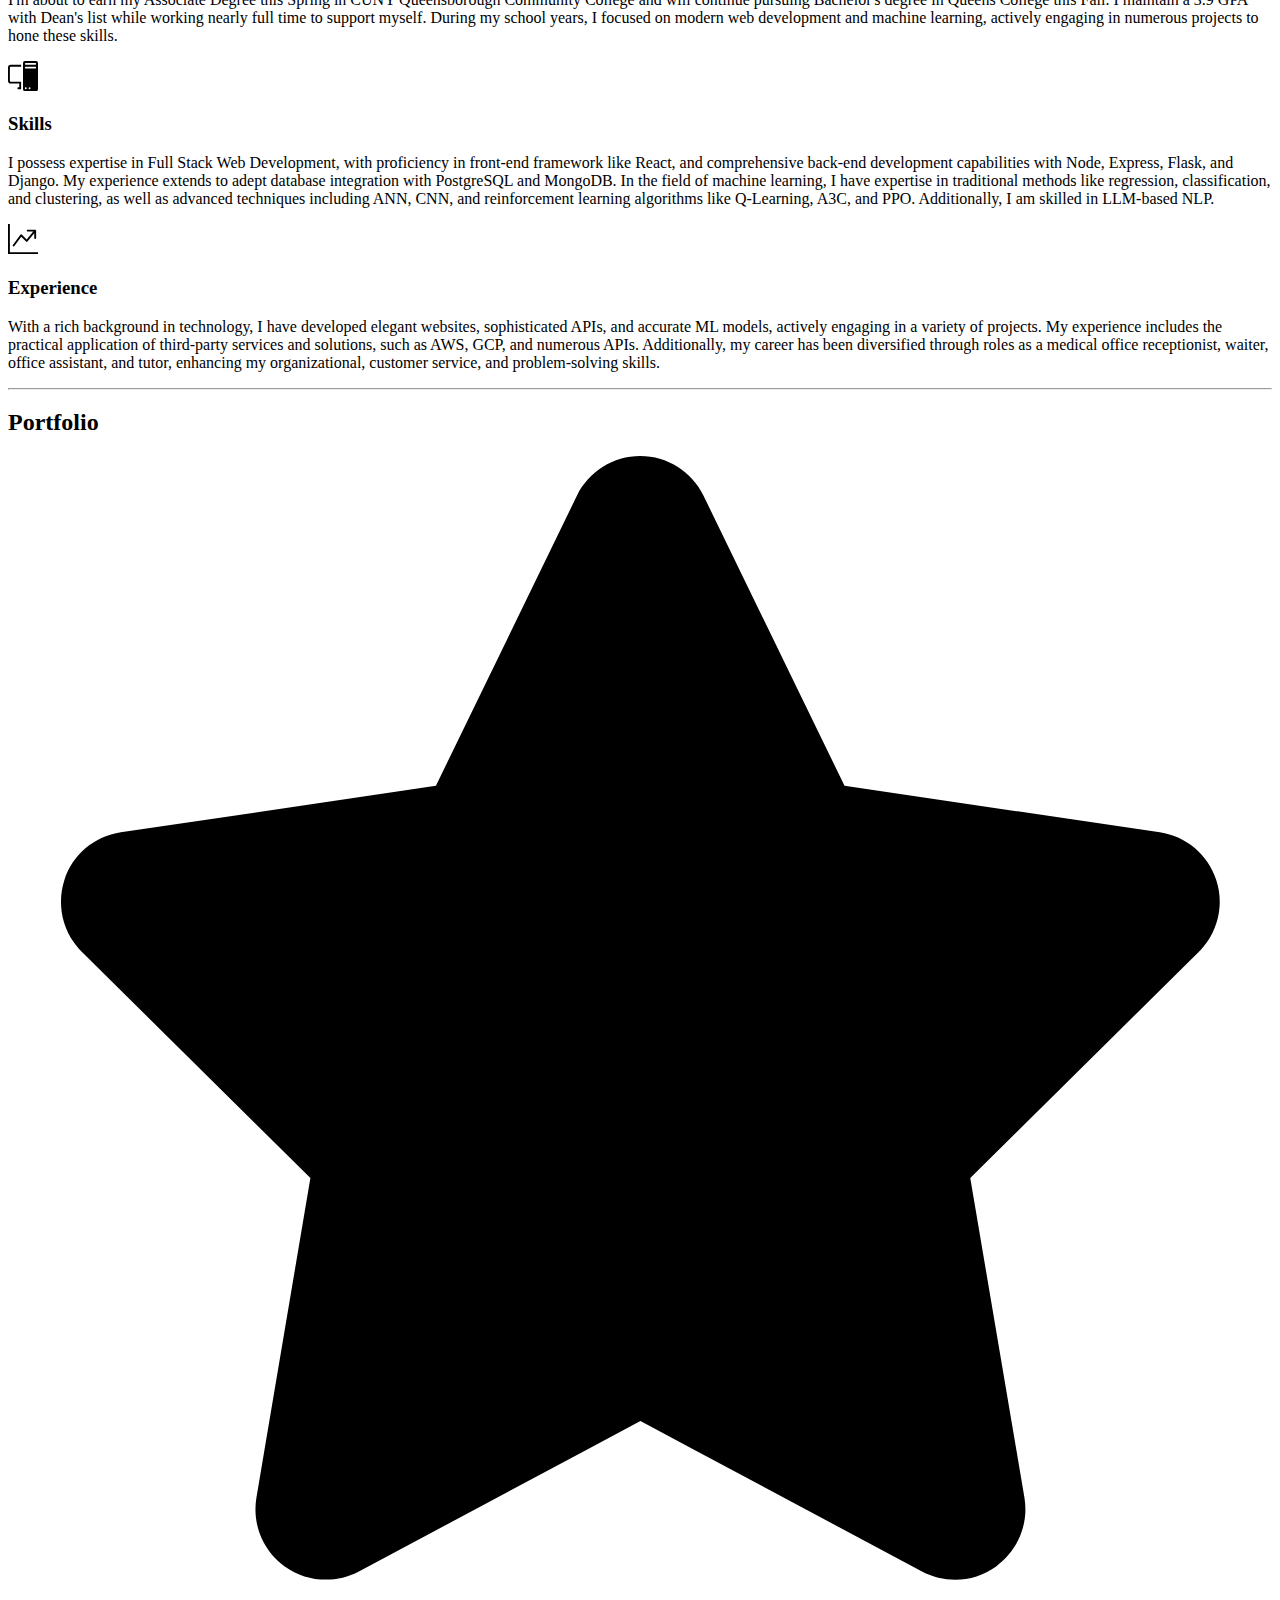
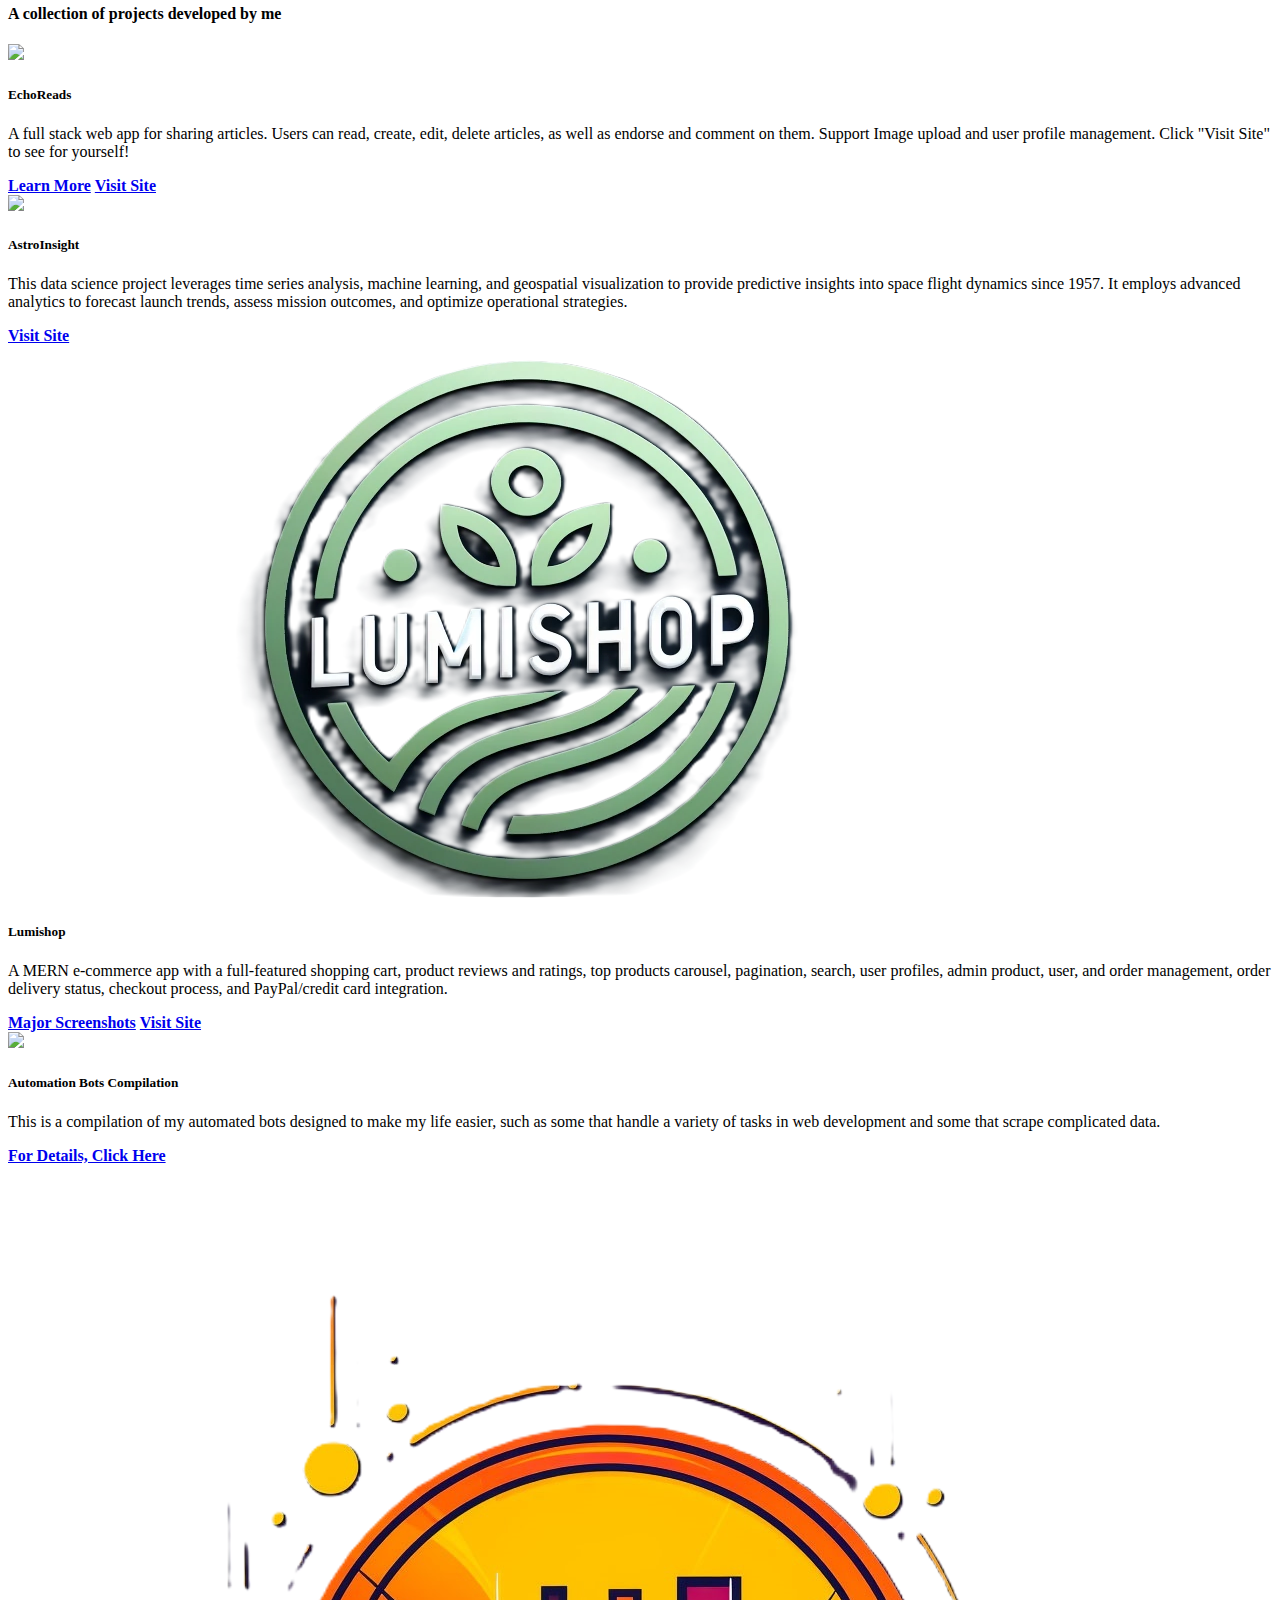
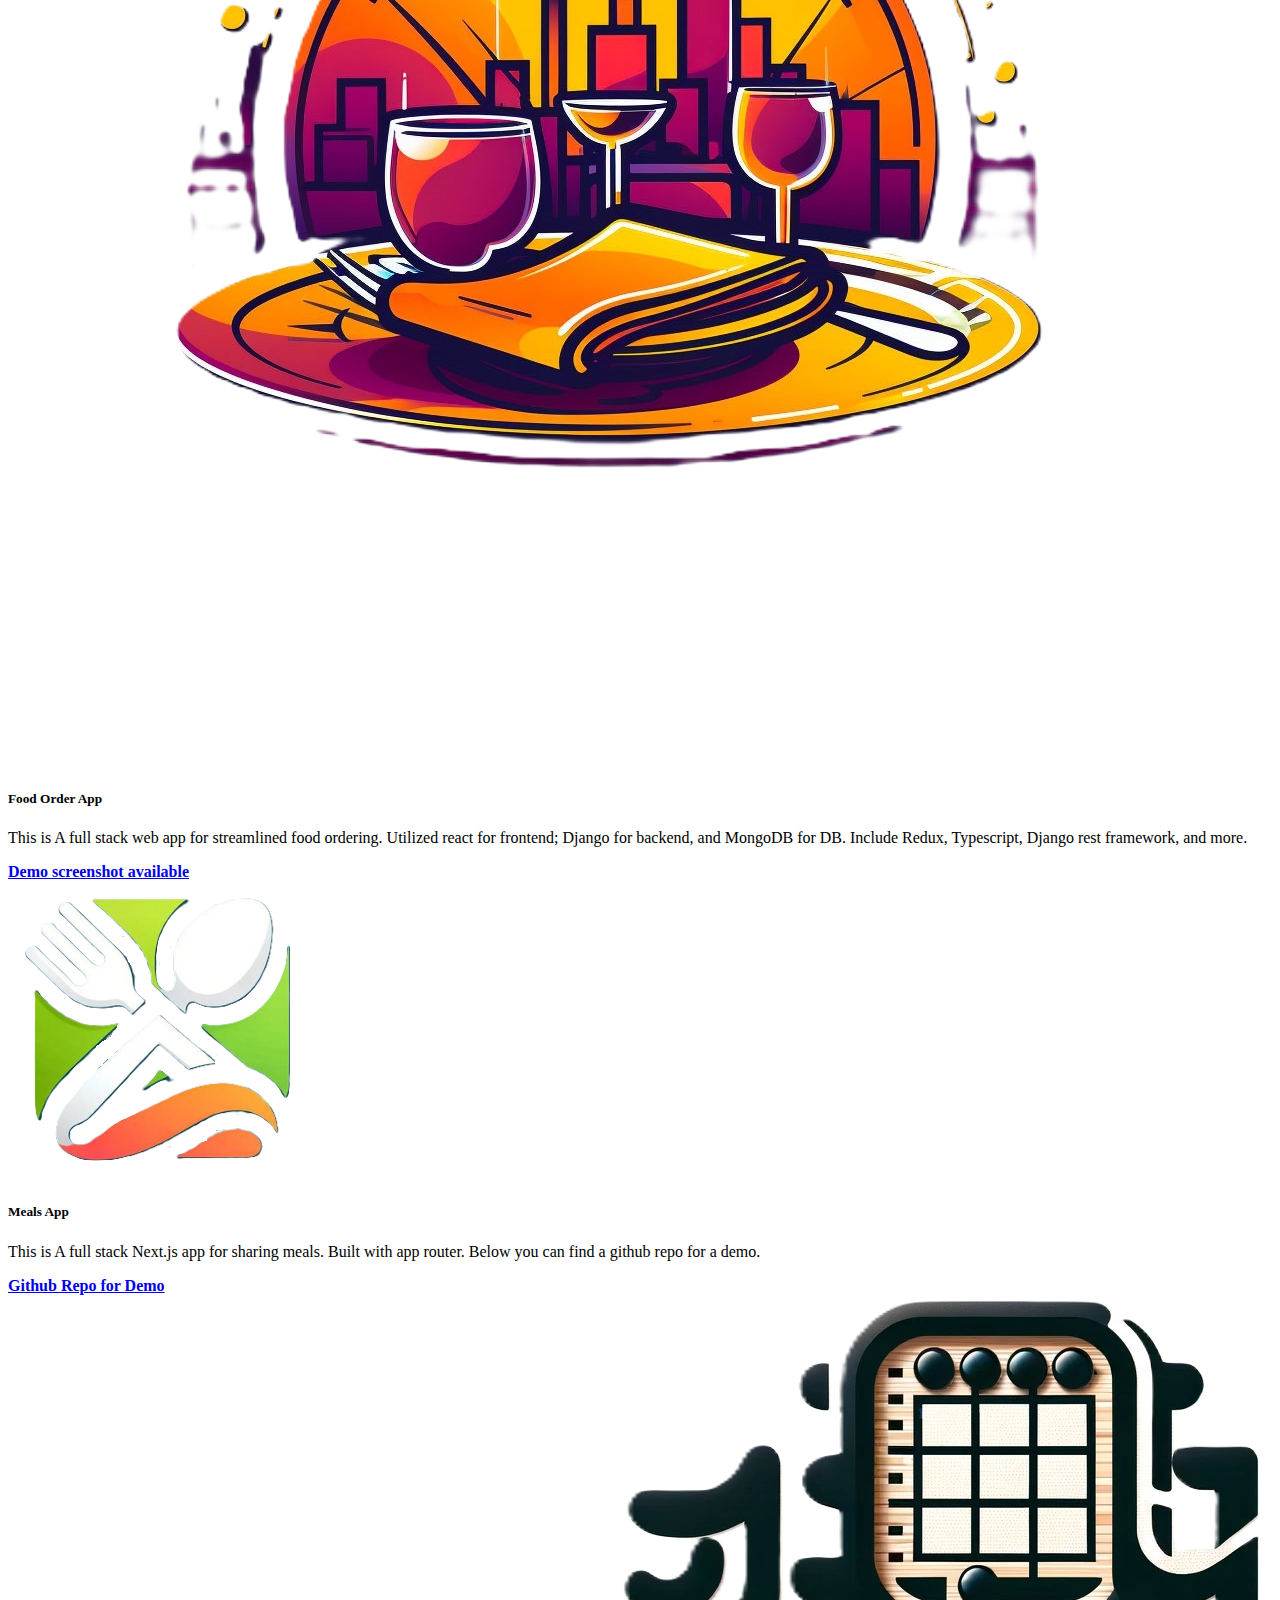
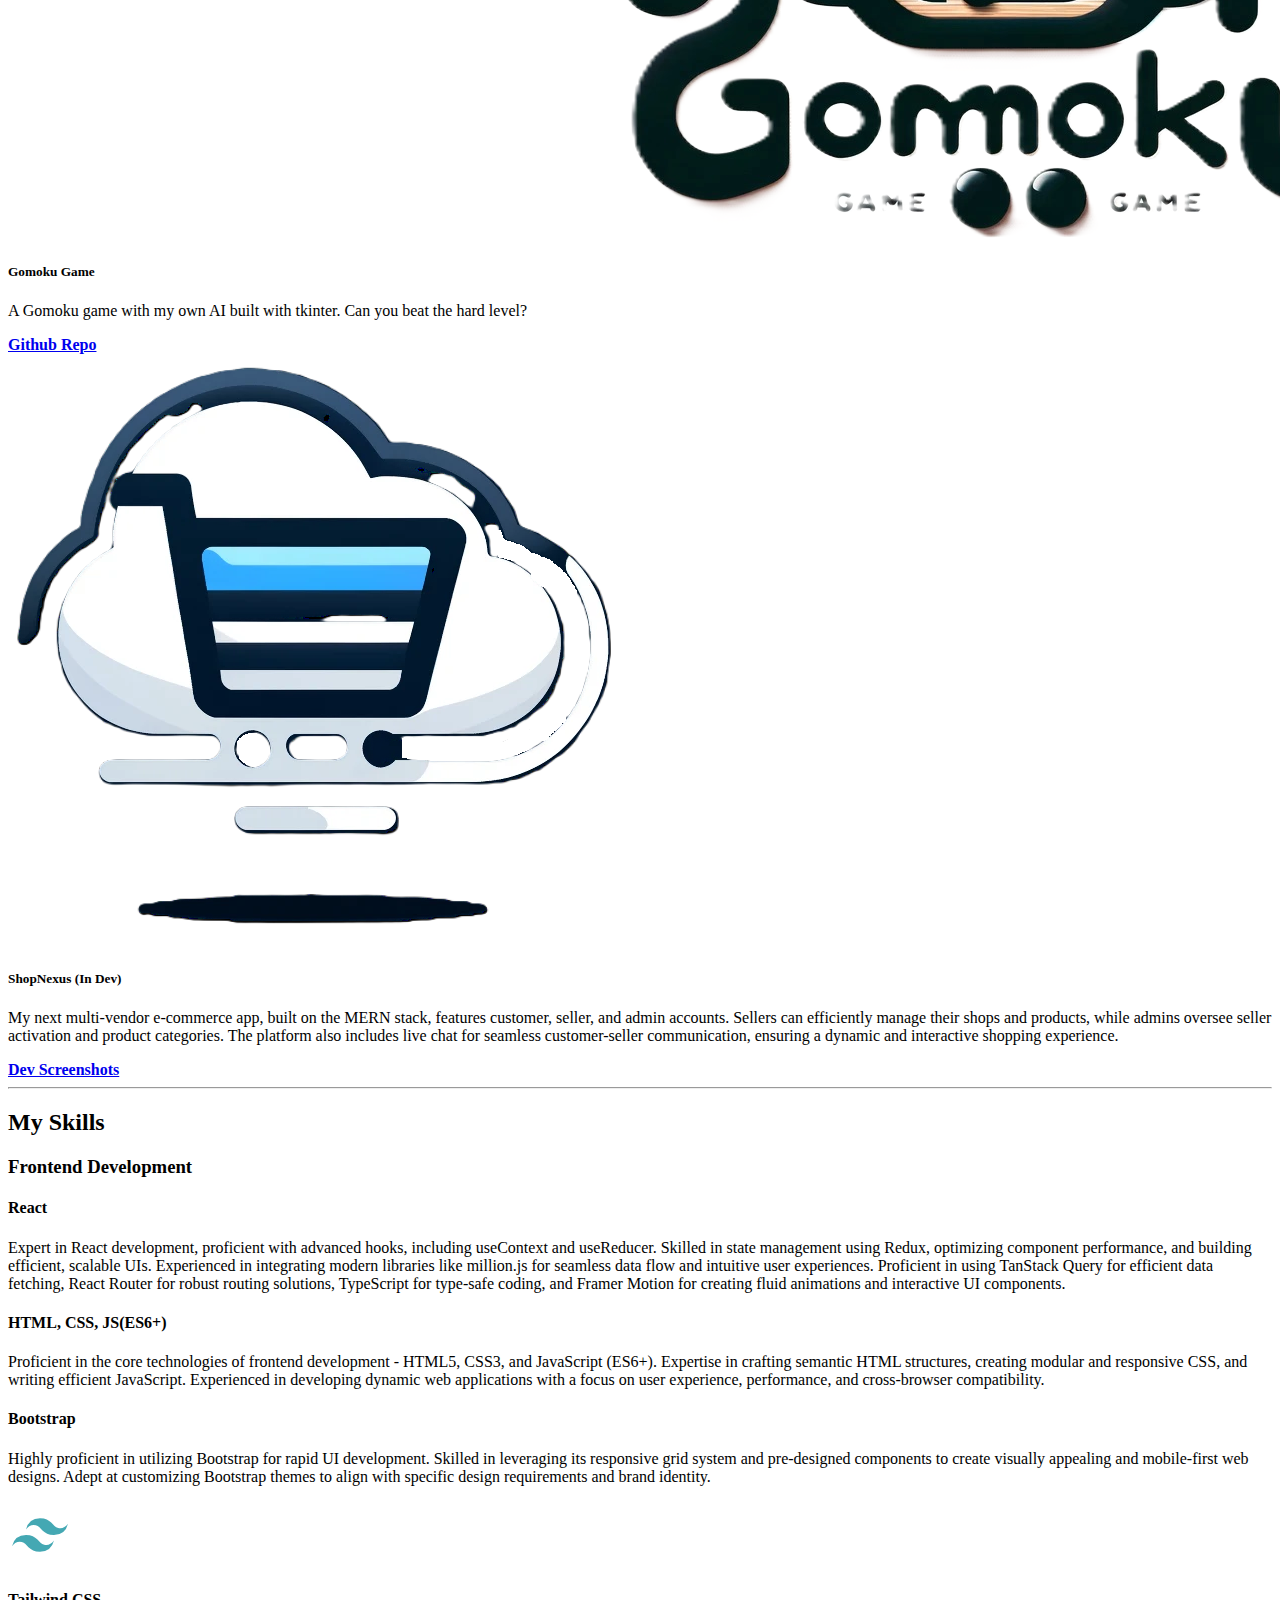
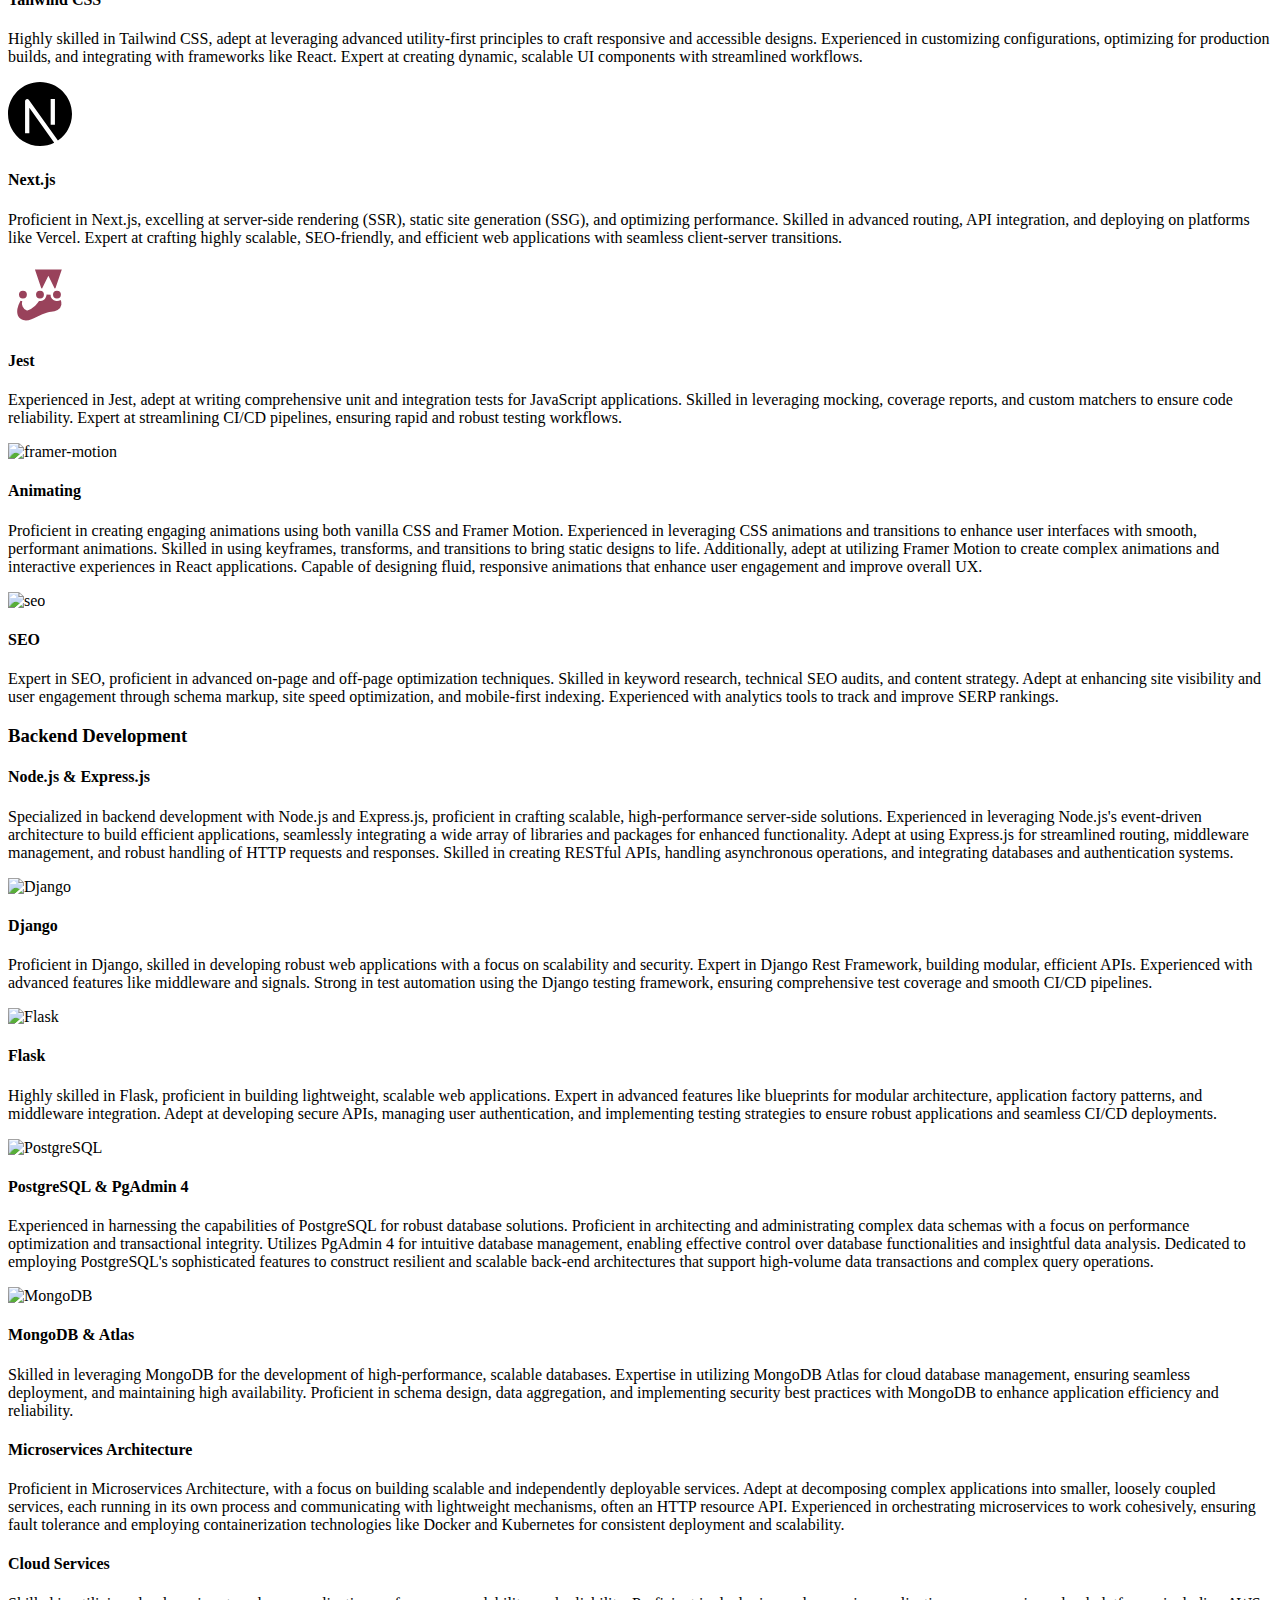
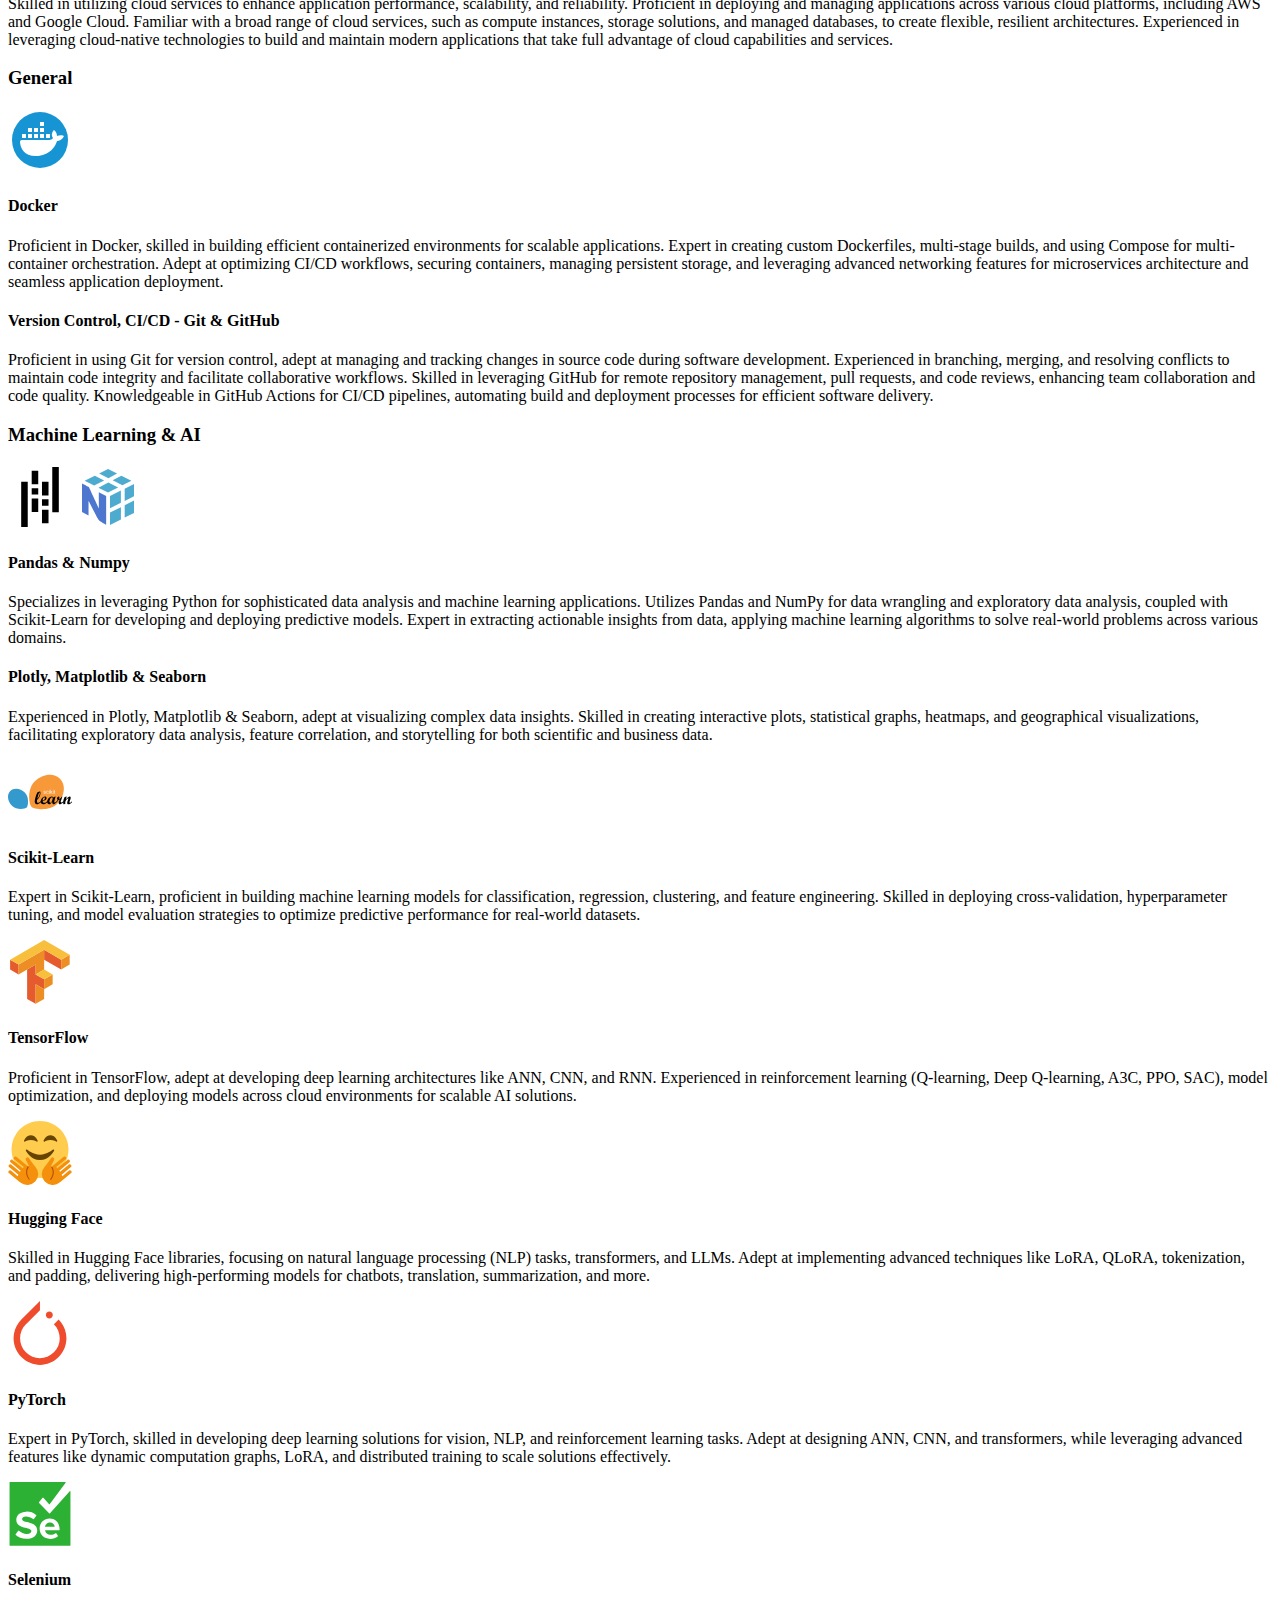
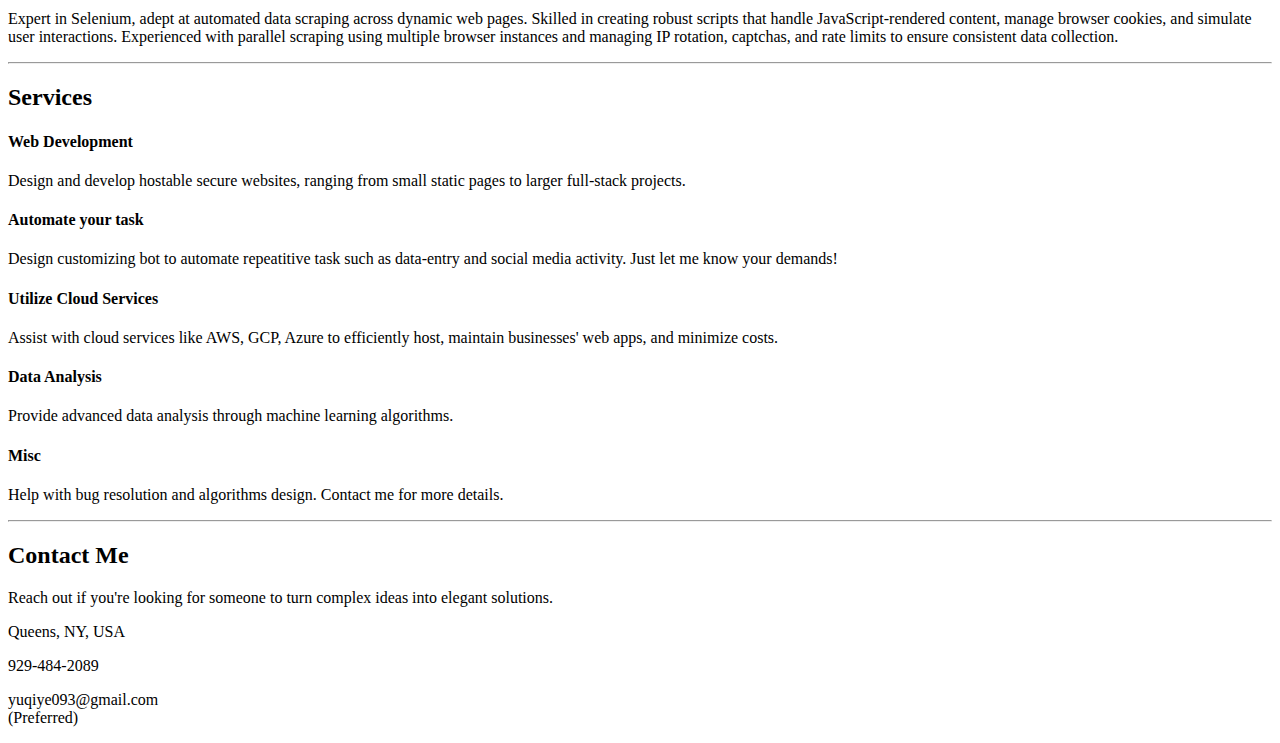
==== commit 4da8744c: "add ecommerce" ====
--- a/index.html
+++ b/index.html
@@ -276,6 +276,33 @@
                 <div class="item features-image col-12 col-md-6 col-lg-4">
                     <div class="item-wrapper">
                         <div class="item-img">
+                            <img src="./lumishop.png" class="img-fluid portfolio-img">
+                        </div>
+                        <div class="item-content">
+
+                            <h5 class="item-title mbr-fonts-style display-5"><strong>Lumishop</strong></h5>
+                            <p class="mbr-text mbr-fonts-style mt-3 display-4">A MERN e-commerce app with a
+                                full-featured shopping cart, product reviews and ratings, top products
+                                carousel, pagination, search, user profiles, admin product, user, and order management,
+                                order delivery status, checkout
+                                process, and PayPal/credit card integration.<br></p>
+
+                            <div class="portfolio-external-links">
+                                <span class="mbr-link mbr-fonts-style display-7"><strong><a href="./lumishop-demo.pdf"
+                                            class="portfolio-link">Major Screenshots</a></strong></span>
+                                <span class="mbr-link mbr-fonts-style display-7"><strong><a
+                                            href="https://lumishop.onrender.com/" class="portfolio-link">Visit
+                                            Site</a></strong></span>
+                            </div>
+
+                        </div>
+
+                    </div>
+                </div>
+
+                <div class="item features-image col-12 col-md-6 col-lg-4">
+                    <div class="item-wrapper">
+                        <div class="item-img">
                             <img src="./scrapbot.png" class="img-fluid portfolio-img">
                         </div>
                         <div class="item-content">
@@ -368,15 +395,21 @@
                         </div>
                         <div class="item-content">
 
-                            <h5 class="item-title mbr-fonts-style display-5"><strong>Ecommerce Project</strong></h5>
-                            <p class="mbr-text mbr-fonts-style mt-3 display-4">A MERN stack e-commerce platform
-                                featuring a full shopping cart, product reviews, a search feature, user profiles,
-                                admin management, order tracking, and PayPal/credit card integration for seamless
-                                checkout.<br></p>
+                            <h5 class="item-title mbr-fonts-style display-5"><strong>ShopNexus (In Dev)</strong></h5>
+                            <p class="mbr-text mbr-fonts-style mt-3 display-4">My next multi-vendor e-commerce app,
+                                built on the MERN stack, features customer, seller, and admin accounts. Sellers can
+                                efficiently manage their shops and products, while admins oversee seller activation and
+                                product categories. The platform
+                                also includes live chat for seamless customer-seller communication, ensuring a dynamic
+                                and interactive shopping
+                                experience.<br></p>
 
                             <div class="portfolio-external-links">
-                                <span class="mbr-link mbr-fonts-style display-7"><strong><a href="javascript:void(0);"
-                                            class="portfolio-link inactive">Learn More (Page in Dev)</a></strong></span>
+                                <span class="mbr-link mbr-fonts-style display-7"><strong><a href="./shopnexus-demo.pdf"
+                                            class="portfolio-link">Dev
+                                            Screenshots</a></strong></span>
+                                <!-- <span class="mbr-link mbr-fonts-style display-7"><strong><a href="javascript:void(0);"
+                                            class="portfolio-link inactive">Dev Screenshots</a></strong></span> -->
                             </div>
                         </div>
 
